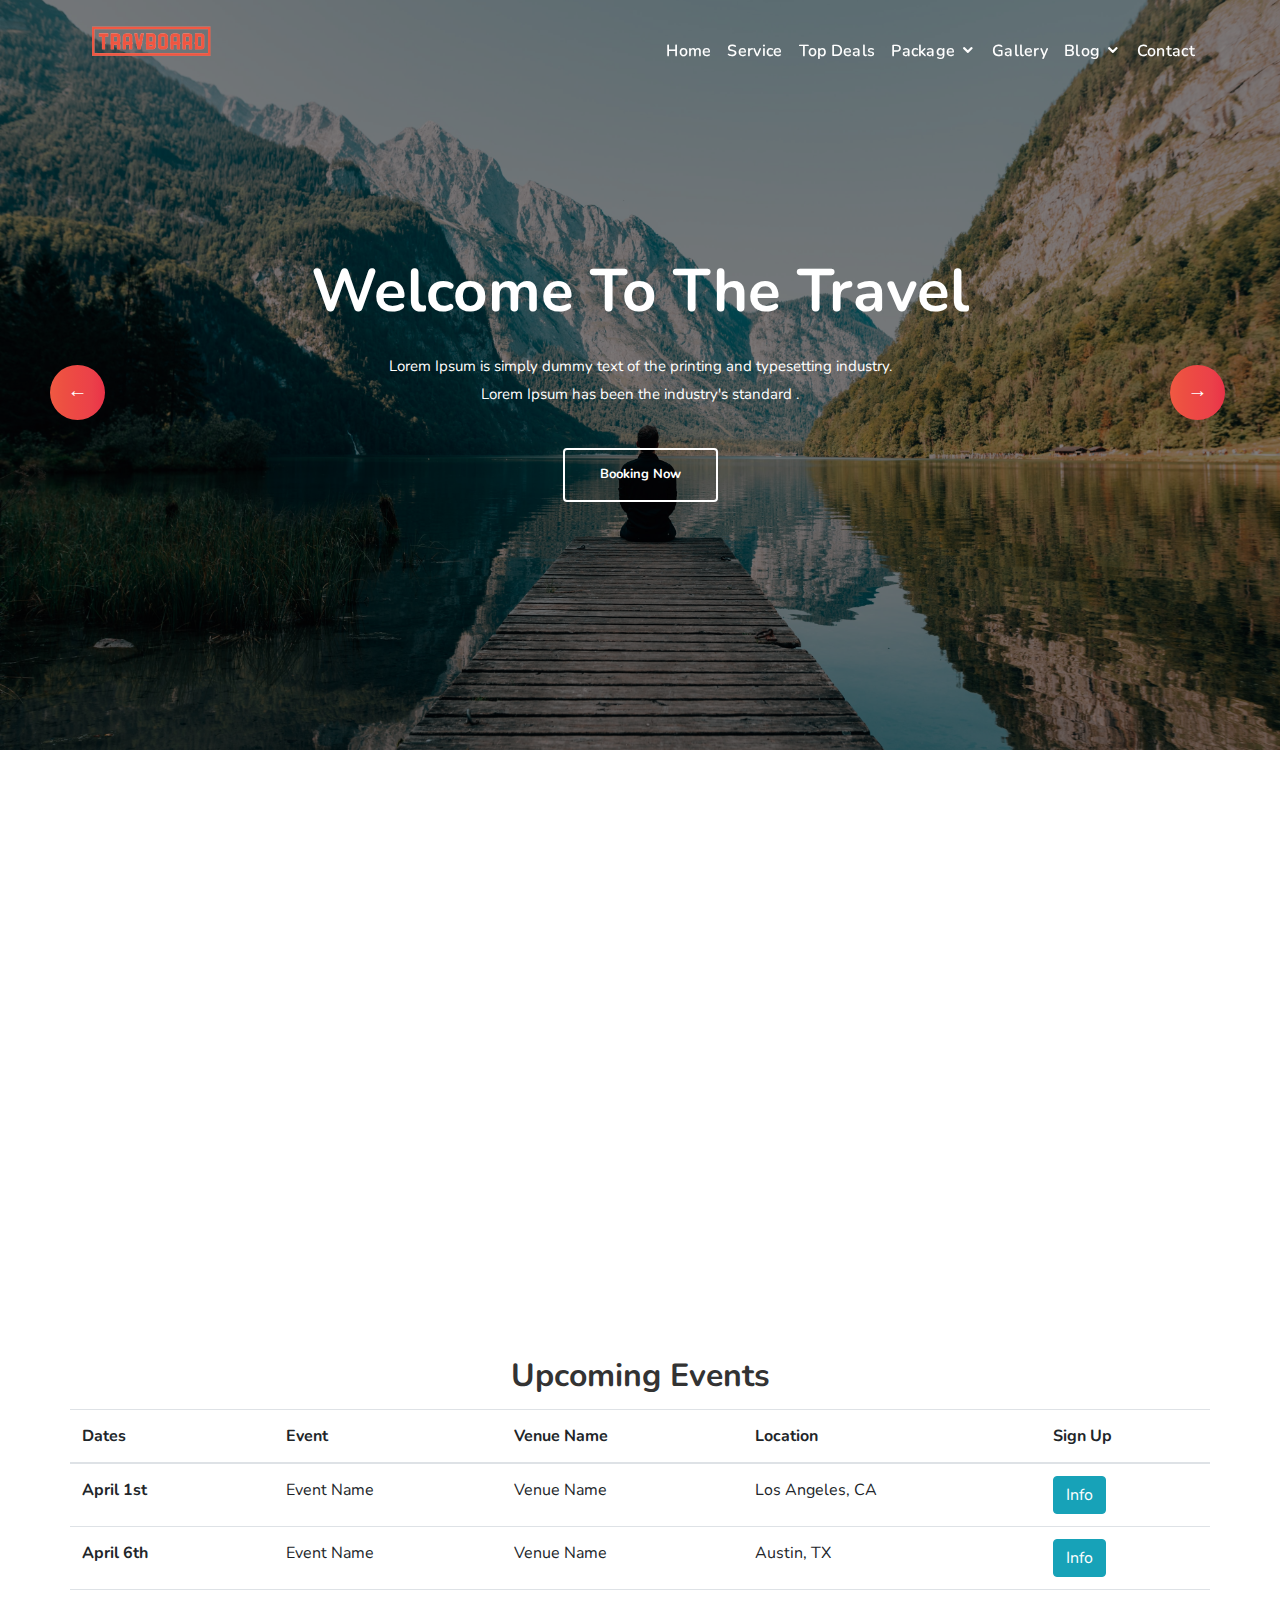
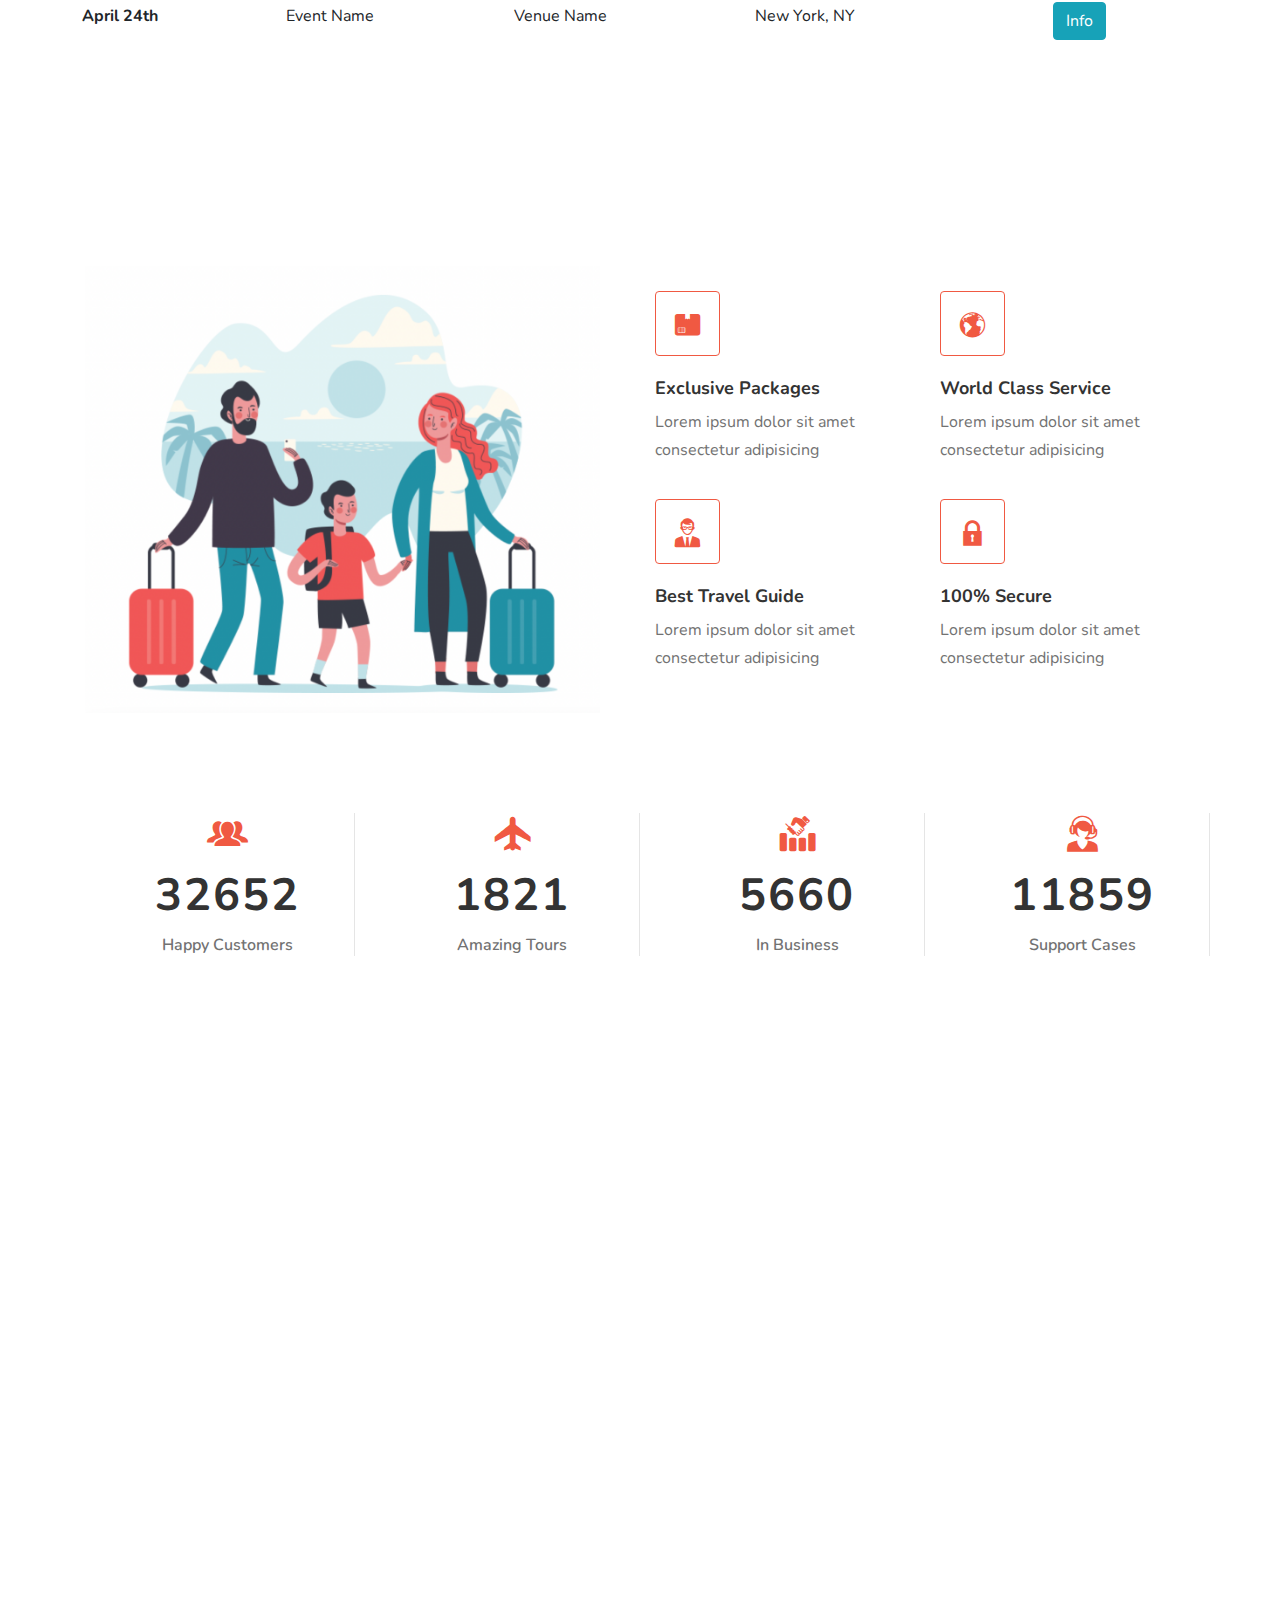
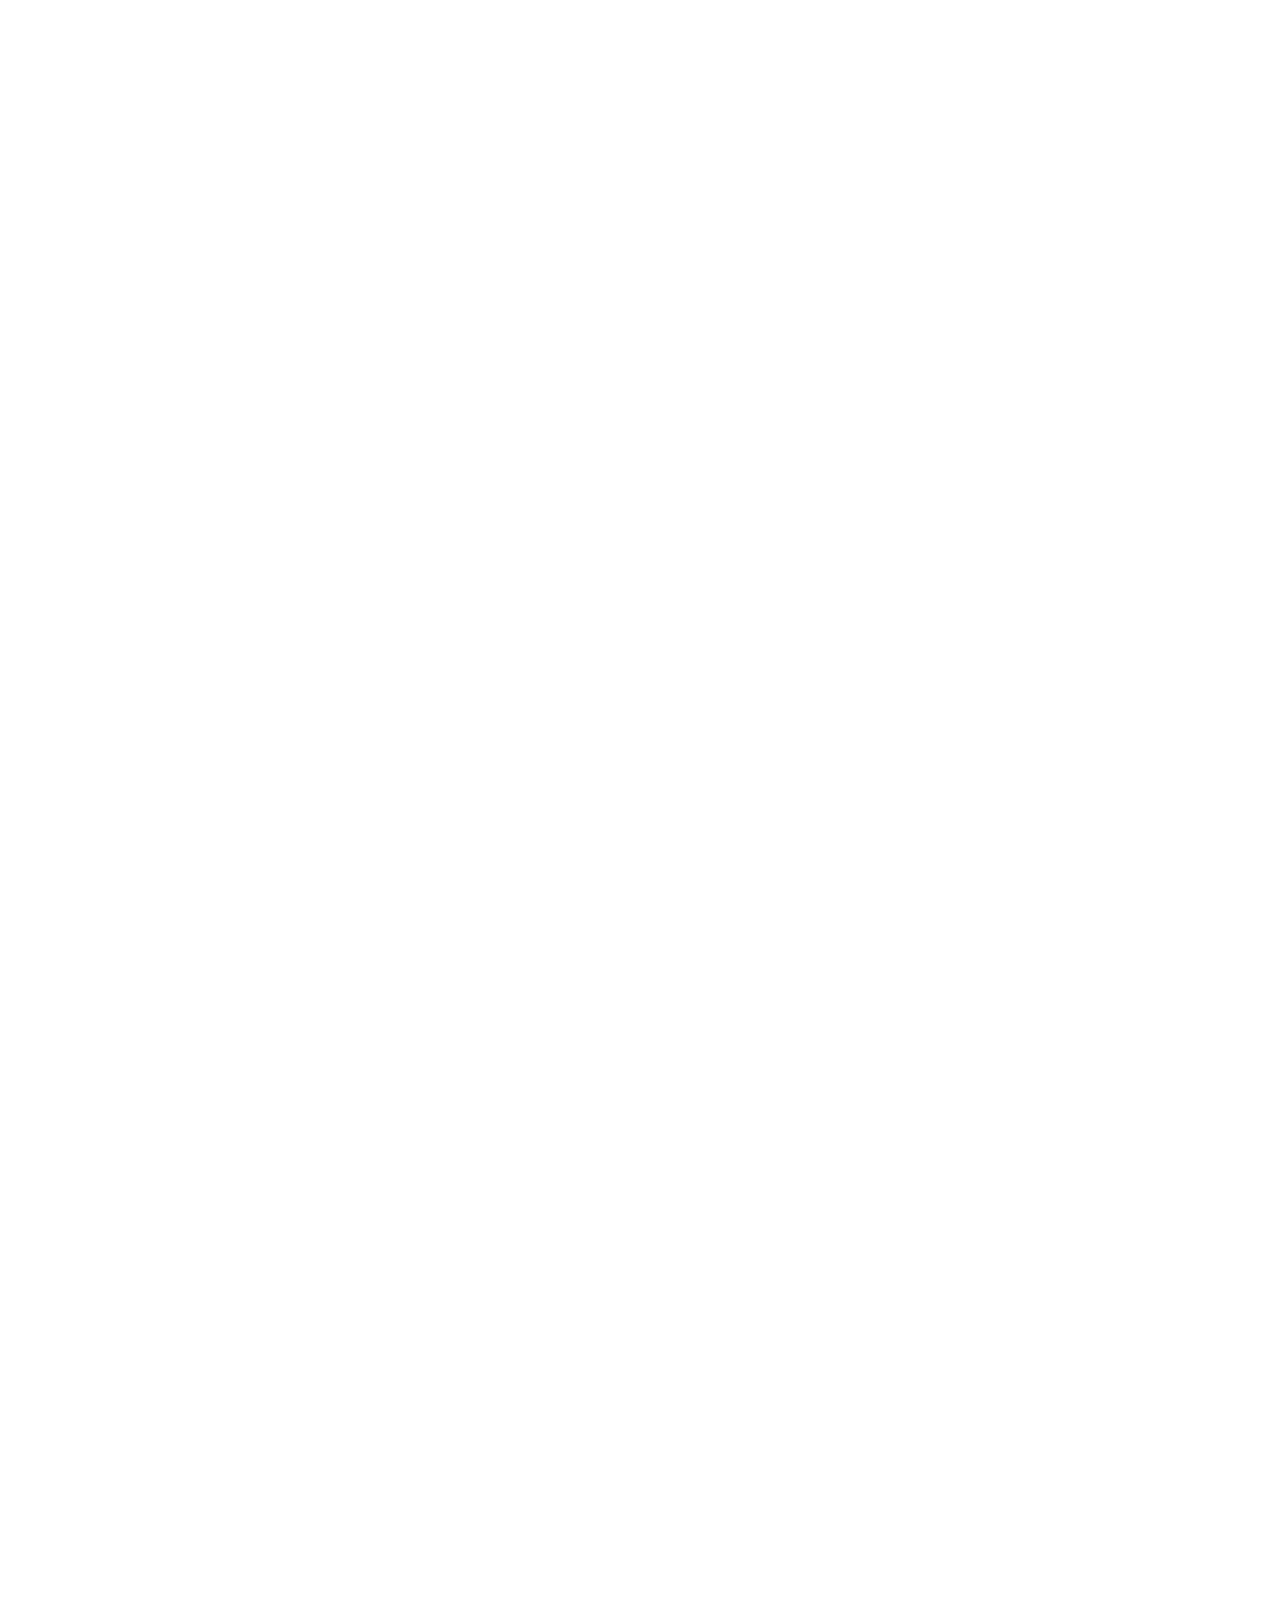
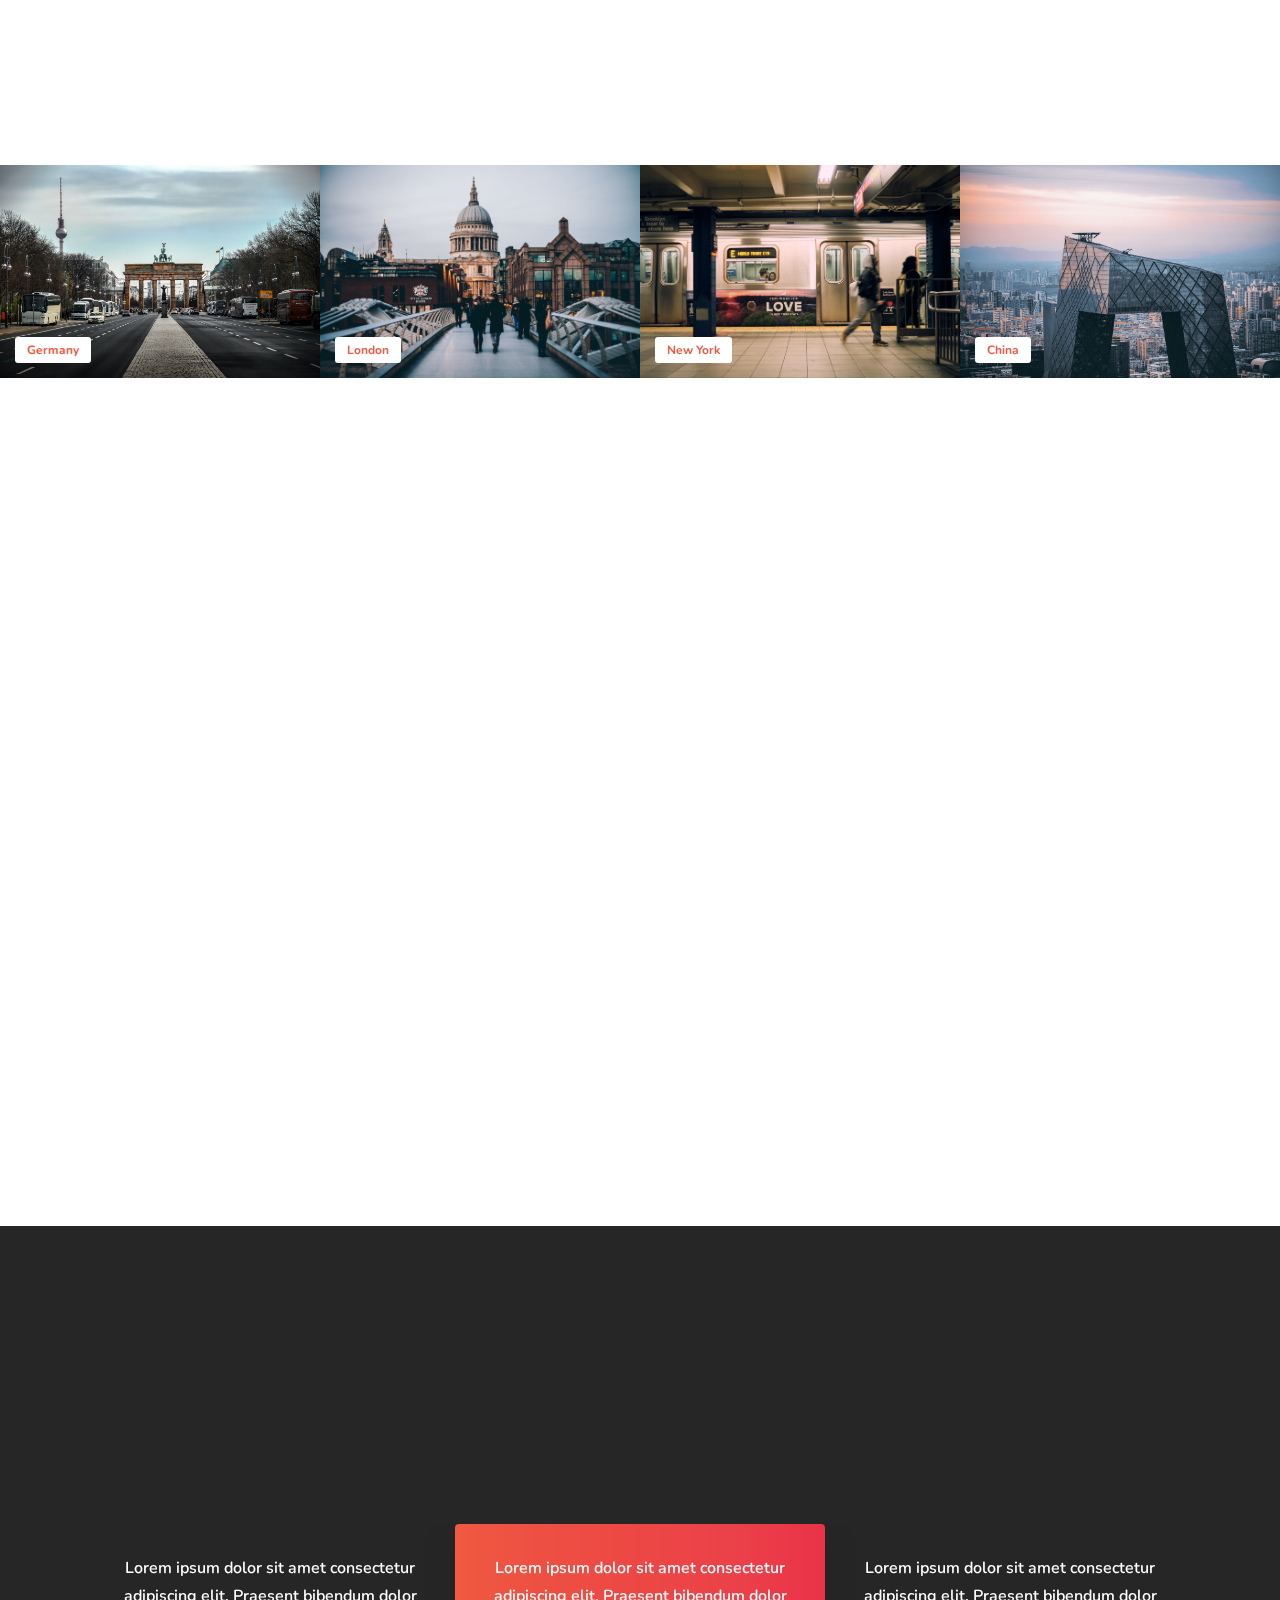
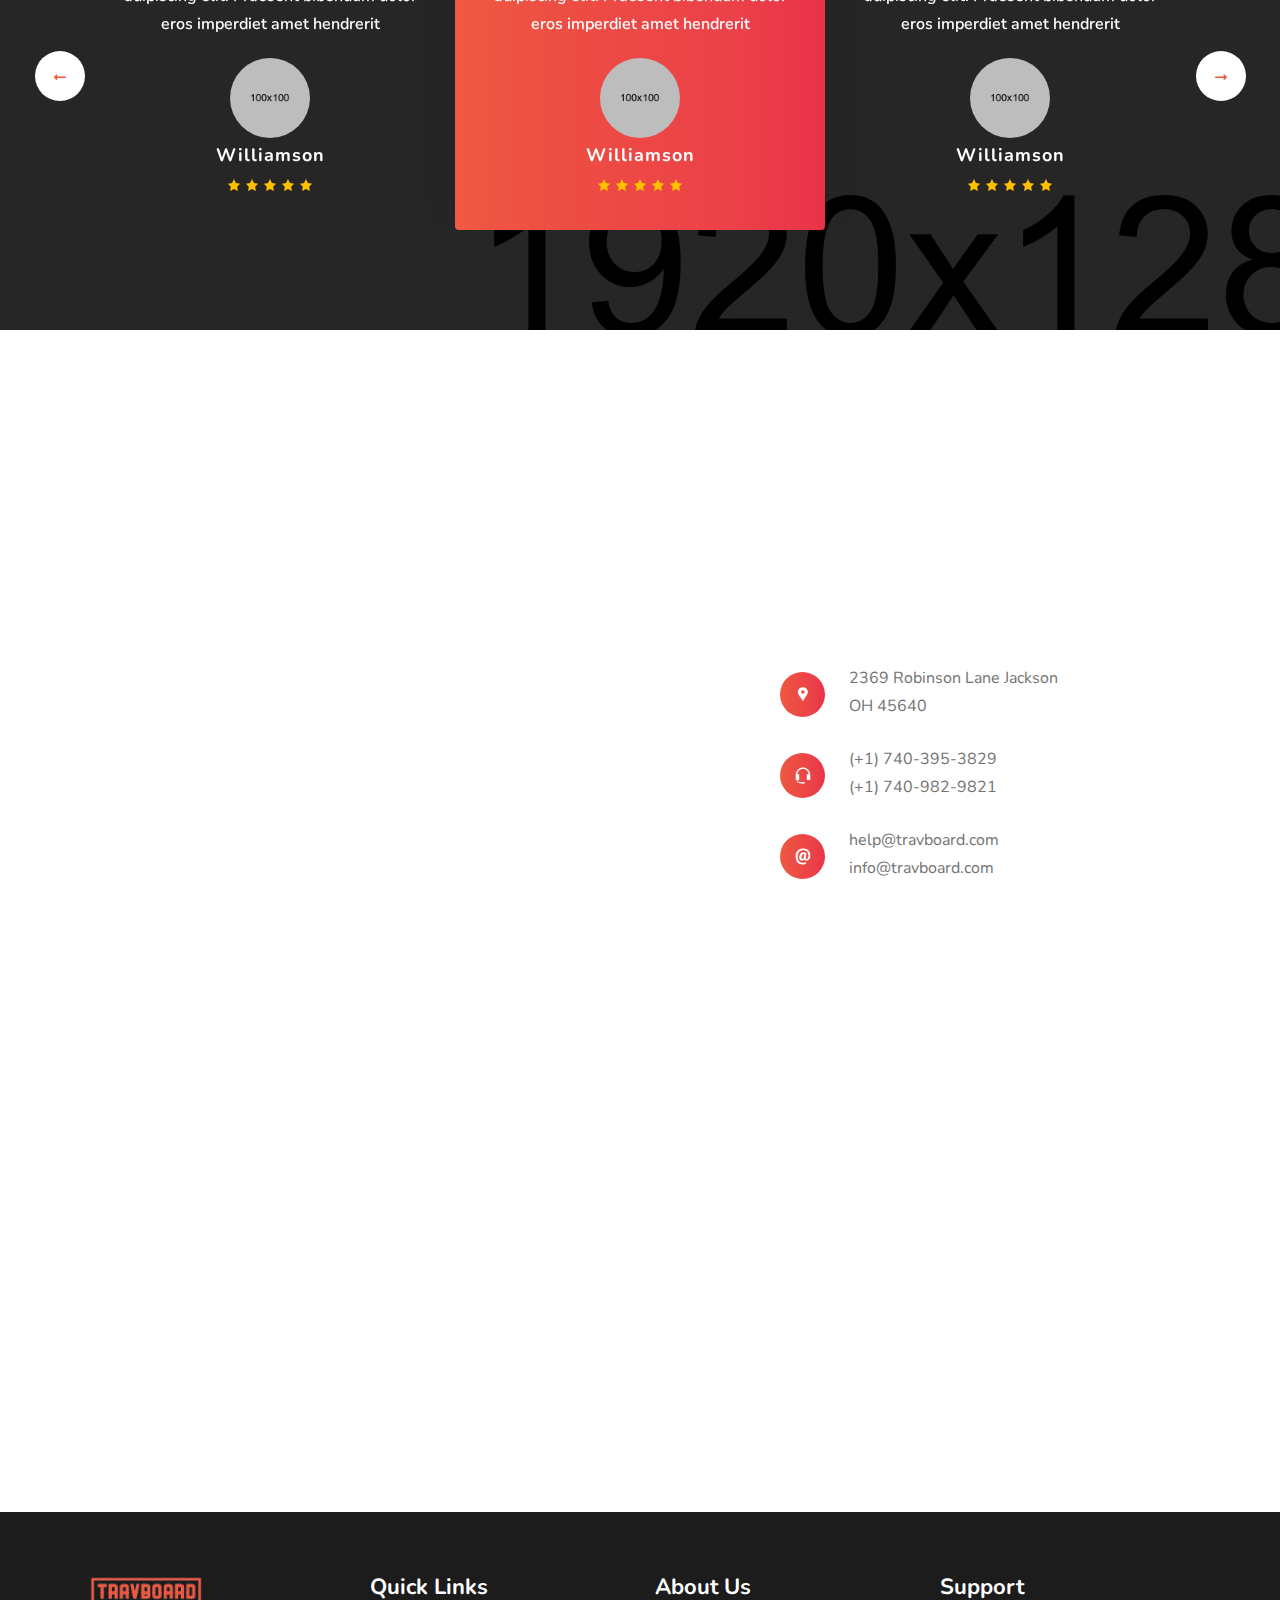
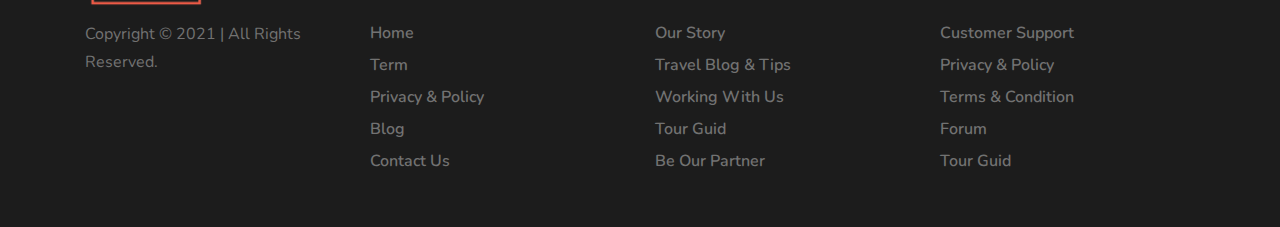
==== index.html @ cbf8e666 "added amazon tracking" ====
<!DOCTYPE html>
<html lang="en">

	<head>
		<!-- Meta -->
		<meta charset="utf-8">
		<meta http-equiv="X-UA-Compatible" content="IE=edge">
		<meta name="viewport" content="width=device-width, initial-scale=1, shrink-to-fit=no">
		<!-- The above 3 meta tags *must* come first in the head; any other head content must come *after* these tags -->
		<!-- SITE TITLE -->
		<title>Travboard</title>			
		<!-- Latest Bootstrap min CSS -->
		<link rel="stylesheet" href="assets/bootstrap/css/bootstrap.min.css">		
		<!-- Google Font -->	
		<link href="https://fonts.googleapis.com/css?family=Nunito:400,600,700&display=swap" rel="stylesheet">
		<!-- Font Awesome CSS -->
		<link rel="stylesheet" href="assets/fonts/font-awesome.min.css">
		<link rel="stylesheet" href="assets/fonts/themify-icons.css">
		<link rel="stylesheet" href="assets/fonts/icofont/icofont.css">
		<!--- owl carousel Css-->
		<link rel="stylesheet" href="assets/owlcarousel/css/owl.carousel.css">
		<link rel="stylesheet" href="assets/owlcarousel/css/owl.theme.css">	
		 <!--slicknav Css-->
        <link rel="stylesheet" href="assets/css/slicknav.css">	
		 <!--magnific-popup Css-->
        <link rel="stylesheet" href="assets/css/magnific-popup.css">	
		 <!--Slick Css-->
        <link rel="stylesheet" href="assets/css/slick.css">	
		 <!--slick theme Css-->
        <link rel="stylesheet" href="assets/css/slick-theme.css">	
		<!-- component CSS -->	
		<link rel="stylesheet" href="assets/css/aos.css">			
		<!-- Style CSS -->
		<link rel="stylesheet" href="assets/css/style.css">					
		<!-- HTML5 shim and Respond.js IE8 support of HTML5 elements and media queries -->
		<!-- WARNING: Respond.js doesn't work if you view the page via file:// -->
		<!--[if lt IE 9]>
		  <script src="https://oss.maxcdn.com/html5shiv/3.7.2/html5shiv.min.js"></script>
		  <script src="https://oss.maxcdn.com/respond/1.4.2/respond.min.js"></script>
		<![endif]-->
	<!-- Global site tag (gtag.js) - Google Analytics -->
	<script async src="https://www.googletagmanager.com/gtag/js?id=UA-194269749-1"></script>
	<script>
	  window.dataLayer = window.dataLayer || [];
	  function gtag(){dataLayer.push(arguments);}
	  gtag('js', new Date());

	  gtag('config', 'UA-194269749-1');
	</script>
	<script type="text/javascript">
	amzn_assoc_placement = "adunit0";
	amzn_assoc_search_bar = "true";
	amzn_assoc_tracking_id = "terrylu-20";
	amzn_assoc_ad_mode = "manual";
	amzn_assoc_ad_type = "smart";
	amzn_assoc_marketplace = "amazon";
	amzn_assoc_region = "US";
	amzn_assoc_title = "My Amazon Picks";
	amzn_assoc_linkid = "cf7bf04bcad969ae05ea46af9dd6ecdf";
	amzn_assoc_asins = "B083CY237S,B07SQZHH5F,B07FL9SQZW,B085PVL8GB";
	</script>
	<script src="//z-na.amazon-adsystem.com/widgets/onejs?MarketPlace=US"></script>

	</head>
	
    <body data-spy="scroll" data-offset="80">

		<!-- START PRELOADER  -->	
		<div class="preloader">
			<div class="status">
				<div class="lds-dual-ring"></div>
			</div>
		</div>
		<!-- END PRELOADER -->		

		<!-- START NAVBAR -->  
		<div id="navigation" class="fixed-top navbar-light bg-faded site-navigation">
			<div class="container">
				<div class="row">
					<div class="col-lg-2 col-md-3 col-sm-4">
						<div class="site-logo">
							<a href="index.html"><img src="assets/img/logo2.png" alt=""></a>          				
						</div>
					</div><!--- END Col -->
					
					<div class="col-lg-10 col-md-9 col-sm-8">
						<div class="header_right">
							<nav id="main-menu" class="ml-auto">
								<ul>
								  <li><a href="#home">Home</a></li>
								  <li><a href="#service">Service</a></li>					  
								  <li><a href="#top_deals">Top deals</a></li>
								  <li><a href="#special_package">Package <i class="icofont-rounded-down"></i></a>
									<ul>
										<li><a href="blog.html">Package Details</a></li>				
									</ul>
								  </li>
								  <li><a href="#gallery">Gallery</a></li>
								  <li><a href="#blog">Blog <i class="icofont-rounded-down"></i></a>
									<ul>
										<li><a href="blog.html">Standard Blog</a></li>
										<li><a href="blog-details.html">Blog Details</a></li>
									</ul>
								  </li>
								  <li><a href="#contact">Contact</a></li>
								</ul>
							</nav>
							<div id="mobile_menu"></div>
						</div>
					</div><!--- END Col -->
				</div><!--- END ROW -->
			</div><!--- END CONTAINER -->
		</div> 	  
		<!-- END NAVBAR -->

		<!-- START HOME -->
		<section id="home" class=" home-slider" >			
			<div class="single_home_slide" style="background-image: url(assets/img/slider/bg1.jpg);  background-size:cover; background-position: center center;">
				<div class="slide_overlay">
					<div class="container">
						<div class="row">
						  <div class="col-md-12 text-center">
							<div class="hero-text">
								<h1>
									Welcome To The Travel
								</h1>
								<p>Lorem Ipsum is simply dummy text of the printing and typesetting industry. <br />Lorem Ipsum has been the industry's standard .</p>
								<a href="#special_package" class="btn btn-default btn-home-bg">Booking Now</a>						
							</div>
						  </div><!--- END COL -->			  
						</div><!--- END ROW -->
					</div><!--- END CONTAINER -->
				</div><!--- END slide -->			
			</div><!--- END slide -->			
			
			<div class="single_home_slide" style="background-image: url(assets/img/slider/bg2.jpg);  background-size:cover; background-position: center center;">
				<div class="slide_overlay">
					<div class="container">
						<div class="row">
						  <div class="col-md-12 text-center">
							<div class="hero-text">
								<h1>
									Choose The Best Tour Package
								</h1>
								<p>Lorem Ipsum is simply dummy text of the printing and typesetting industry. <br />Lorem Ipsum has been the industry's standard .</p>
								<a href="#special_package" class="btn btn-default btn-home-bg">Booking Now</a>						
							</div>
						  </div><!--- END COL -->			  
						</div><!--- END ROW -->
					</div><!--- END CONTAINER -->
				</div><!--- END slide -->			
			</div><!--- END slide -->			
			
			<div class="single_home_slide" style="background-image: url(assets/img/slider/bg3.jpg);  background-size:cover; background-position: center center;">
				<div class="slide_overlay">
					<div class="container">
						<div class="row">
						  <div class="col-md-12 text-center">
							<div class="hero-text">
								<h1>
									Travel To The Beautiful Place
								</h1>
								<p>Lorem Ipsum is simply dummy text of the printing and typesetting industry. <br />Lorem Ipsum has been the industry's standard .</p>
								<a href="#special_package" class="btn btn-default btn-home-bg">Booking Now</a>						
							</div>
						  </div><!--- END COL -->			  
						</div><!--- END ROW -->
					</div><!--- END CONTAINER -->
				</div><!--- END slide -->			
			</div><!--- END slide -->		
		</section>
		<!-- END  HOME DESIGN -->
	
		<!-- START SERVICES -->
		<section id="service" class="our_services">
		   <div class="container">				
				<div class="row text-center">					
					<div class="col-lg-3 col-sm-6 col-xs-12" data-aos="fade-up">
						<div class="service">
							<div class="icon"><i class="icofont-bed"></i></div>
							<h4>Hotel Booking</h4>
							<p>
								Lorem ipsum dolor sit amet consetetur sadipscing elitr sed diam nonumy eirmod tempor invidunt
							</p>
						
						</div>
					</div><!-- END COL -->
					
					<div class="col-lg-3 col-sm-6 col-xs-12" data-aos="fade-up">
						<div class="service">
							<div class="icon"><i class="icofont-airplane-alt"></i></div>
							<h4>Flight Booking</h4>
							<p>
								Lorem ipsum dolor sit amet consetetur sadipscing elitr sed diam nonumy eirmod tempor invidunt
							</p>
						
						</div>
					</div><!-- END COL -->
					
					<div class="col-lg-3 col-sm-6 col-xs-12" data-aos="fade-up">
						<div class="service">
							<div class="icon"><i class="icofont-air-ticket"></i></div>
							<h4>Ticket Booking</h4>
							<p>
								Lorem ipsum dolor sit amet consetetur sadipscing elitr sed diam nonumy eirmod tempor invidunt
							</p>
						
						</div>
					</div><!-- END COL -->
					
					<div class="col-lg-3 col-sm-6 col-xs-12" data-aos="fade-up">
						<div class="service">
							<div class="icon"><i class="icofont-travelling"></i></div>
							<h4>Amazing tour</h4>
							<p>
								Lorem ipsum dolor sit amet consetetur sadipscing elitr sed diam nonumy eirmod tempor invidunt
							</p>						
						</div>
					</div><!-- END COL -->
																		
				</div><!-- END ROW -->
			</div><!-- END CONTAINER -->
		</section>
		<!-- END SERVICES -->	
		<div class="container">
			<div class="row mt-5 justify-content-center">
				<h2>Upcoming Events</h2>
			  </div>
		
			  <div class="row mt-1">
				<table class="table">
				  <thead>
					<tr>
					  <th scope="col">Dates</th>
					  <th scope="col">Event</th>
					  <th scope="col">Venue Name</th>
					  <th scope="col">Location</th>
					  <th scope="col">Sign Up</th>
					</tr>
				  </thead>
				  <tbody>
					<tr>
					  <th scope="row">April 1st</th>
					  <td>Event Name</td>
					  <td>Venue Name</td>
					  <td>Los Angeles, CA</td>
					  <td><button type="button" class="btn btn-info">Info</button></td>
					</tr>
					<tr>
					  <th scope="row">April 6th</th>
					  <td>Event Name</td>
					  <td>Venue Name</td>
					  <td>Austin, TX</td>
					  <td><button type="button" class="btn btn-info">Info</button></td>
					</tr>
					<tr>
					  <th scope="row">April 24th</th>
					  <td>Event Name</td>
					  <td>Venue Name</td>
					  <td>New York, NY</td>
					  <td><button type="button" class="btn btn-info">Info</button></td>
					</tr>
				  </tbody>
				</table>
			  </div>
		</div>

		<!-- START WHY CHOOSE US -->	
		<section class="why_choose">			
			<div class="container">	
				<div class="row">
					<div class="col-md-12" data-aos="fade-up">
						<div class="section-title text-center">
							<span>Why Choose Us?</span>
							<h2>Every Time We Provide <br> best Service</h2>							
						</div>
					</div><!-- END COL -->
				</div><!-- END ROW -->	
				
				<div class="row text-left align-items-center">
					<div class="col-md-6">	
						<div class="why-choose-img">
							<img src="assets/img/why-choose-us/service.jpg" alt="Big image">
						</div>
					</div>	
					
					<div class="col-md-6">										
						<div class="row">
							<div class="col-sm-6 col-xs-12">
								<div class="single-choose mb-20">
									<i class="icofont-package"></i>
									<h4>Exclusive Packages</h4>
									<p>Lorem ipsum dolor sit amet consectetur adipisicing</p>
								</div>
							</div><!-- END COL -->
							
							<div class="col-sm-6 col-xs-12">
								<div class="single-choose mb-20">
									<i class="icofont-world"></i>
									<h4>World Class Service</h4>
									<p>Lorem ipsum dolor sit amet consectetur adipisicing</p>
								</div>
							</div><!-- END COL -->
							
							<div class="col-sm-6 col-xs-12">
								<div class="single-choose">
									<i class="icofont-man-in-glasses"></i>
									<h4>Best Travel Guide</h4>
									<p>Lorem ipsum dolor sit amet consectetur adipisicing</p>
								</div>
							</div><!-- END COL -->
							
							<div class="col-sm-6 col-xs-12">
								<div class="single-choose">
									<i class="icofont-lock"></i>
									<h4>100% Secure</h4>
									<p>Lorem ipsum dolor sit amet consectetur adipisicing</p>
								</div>
							</div><!-- END COL -->						
						</div>
					</div><!-- END COL -->	

				</div><!-- END ROW -->
			</div><!-- END CONTAINER -->			
		</section>
		<!-- END WHY CHOOSE US -->
		
		<!-- START COUNTER -->
		<section class="complete-project-area counter_feature section-padding">
			<div class="container">
				<div class="row ">
					<div class="col-md-3 col-sm-6 col-xs-12 no-padding">
						<div class="single-project-complete">
							<i class="icofont-users-alt-3"></i>
							<h2 class="counter-num">32652</h2>
							<h3>Happy Customers</h3>
						</div>
					</div><!-- END COL -->
					
					<div class="col-md-3 col-sm-6 col-xs-12 no-padding">
						<div class="single-project-complete">
							<i class="icofont-airplane"></i>
							<h2 class="counter-num">1821</h2>
							<h3>Amazing Tours</h3>
						</div>
					</div><!-- END COL -->
					
					<div class="col-md-3 col-sm-6 col-xs-12 no-padding">
						<div class="single-project-complete">
							<i class="icofont-handshake-deal"></i>
							<h2 class="counter-num">5660</h2>
							<h3>In Business</h3>
						</div>
					</div><!-- END COL -->
					
					<div class="col-md-3 col-sm-6 col-xs-12 no-padding">
						<div class="single-project-complete brnone">
							<i class="icofont-live-support"></i>
							<h2 class="counter-num">11859</h2>
							<h3>Support Cases</h3>
						</div>
					</div><!-- END COL -->
				</div><!-- END ROW -->
			</div><!-- END CONTAINER -->
		</section>
		<!-- END COUNTER -->

		<!-- START TOP DEALS -->
		<section id="top_deals" class="top_deals ">
			<div class="container">
				<div class="row">
					<div class="col-md-12" data-aos="fade-up">
						<div class="section-title text-center">
							<span>Popular Destinations</span>
							<h2>Travel Most Popular Place <br> In The World</h2>							
						</div>
					</div><!-- END COL -->
				</div><!-- END ROW -->		
				
				<div class="row" data-aos="fade-up">
					<div class="col-sm-4 col-xs-12">
						<div class="single-deal">
							<figure class="effect-sadie ">
								<img src="assets/img/portfolio/beijing.jpg" alt=""/>
								<figcaption>	
									<div class="pull-left">
										<h4>Beijing , China</h4>
										<p>From $850</p>
									</div>
									
									<div class="pull-right">
										<a href="tour-details.html"><i class="icofont-arrow-right"></i></a>
									</div>	
								</figcaption>			
							</figure>
						</div><!--- END GRID -->
					</div><!--- END COL -->
					
					<div class="col-sm-4 col-xs-12">
						<div class="single-deal">
							<figure class="effect-sadie">
								<img src="assets/img/portfolio/tokyo.jpg" alt=""/>
								<figcaption>	
									<div class="pull-left">
										<h4>Tokyo , Japan</h4>
										<p>From $955</p>
									</div>
									
									<div class="pull-right">
										<a href="tour-details.html"><i class="icofont-arrow-right"></i></a>
									</div>	
								</figcaption>				
							</figure>
						</div><!--- END GRID -->
					</div><!--- END COL -->
					
					<div class="col-sm-4 col-xs-12">
						<div class="single-deal">
							<figure class="effect-sadie">
								<img src="assets/img/portfolio/semporna.jpg" alt=""/>
								<figcaption>	
									<div class="pull-left">
										<h4>Semporna , Malaysia</h4>
										<p>From $650</p>
									</div>
									
									<div class="pull-right">
										<a href="tour-details.html"><i class="icofont-arrow-right"></i></a>
									</div>	
								</figcaption>			
							</figure>
						</div><!--- END GRID -->
					</div><!--- END COL -->
					
					<div class="col-sm-4 col-xs-12">
						<div class="single-deal">
							<figure class="effect-sadie">
								<img src="assets/img/portfolio/victoria.jpg" alt=""/>
								<figcaption>	
									<div class="pull-left">
										<h4>Victoria, Columbia</h4>
										<p>From $450</p>
									</div>
									
									<div class="pull-right">
										<a href="tour-details.html"><i class="icofont-arrow-right"></i></a>
									</div>	
								</figcaption>				
							</figure>
						</div><!--- END GRID -->
					</div><!--- END COL -->
					
					<div class="col-sm-4 col-xs-12">
						<div class="single-deal">
							<figure class="effect-sadie">
								<img src="assets/img/portfolio/bangkok.jpg" alt=""/>
								<figcaption>	
									<div class="pull-left">
										<h4>Bangkok , Thailan</h4>
										<p>From $980</p>
									</div>
									
									<div class="pull-right">
										<a href="tour-details.html"><i class="icofont-arrow-right"></i></a>
									</div>	
								</figcaption>				
							</figure>
						</div><!--- END GRID -->
					</div><!--- END COL -->
					
					<div class="col-sm-4 col-xs-12">
						<div class="single-deal">
							<figure class="effect-sadie">
								<img src="assets/img/portfolio/jakarta.jpg" alt=""/>
								<figcaption>	
									<div class="pull-left">
										<h4>Jakarta, Indonesia</h4>
										<p>From $300</p>
									</div>
									
									<div class="pull-right">
										<a href="tour-details.html"><i class="icofont-arrow-right"></i></a>
									</div>	
								</figcaption>				
							</figure>
						</div><!--- END GRID -->
					</div><!--- END COL -->
				</div><!--- END ROW -->				
			</div><!--- END CONTAINER-FLUID -->
		</section>
		<!-- END TOP DEALS -->		
		
		<!-- START SPECIAL PACKAGE -->
		<section id="special_package" class="special_package section-padding">
			<div class="container">
				<div class="row">
					<div class="col-md-12" data-aos="fade-up">
						<div class="section-title text-center">
							<span>Popular Tour Package</span>
							<h2>The Best Of Our All <br> Tour Packages</h2>							
						</div>
					</div><!-- END COL -->
				</div><!-- END ROW -->		
				
				<div class="row text-left">
					<div class="col-md-12" data-aos="fade-up">
						<div id="package-slider">
							<div class="single_package">
								<div class="pack_image">
									<img class="img-fluid" src="assets/img/package/australia.jpg" alt="">		
								</div>
								<div class="package-hover">
									<div class="pull-left"><h5>Australia</h5></div>
									<div class="pull-right"><span class="pack_price">$236</span></div>
									<div class="clearfix"></div>									
									<div class="rating">
										<i class="fa fa-star"></i>
										<i class="fa fa-star"></i>
										<i class="fa fa-star"></i>
										<i class="fa fa-star"></i>
										<i class="fa fa-star"></i>
									</div>									
									<span class="time_zone"><i class="icofont-wall-clock"></i> 5 days - 4 night</span>
									<p>Lorem ipsum dolor sit amet adipiscing elit. In efficitur diam tellus Phasellus</p>															
									<a href="tour-details.html" class="btn-bg">Book Now</a>
								</div>								
							</div><!-- END SINGLE PACKAGE -->
							
							<div class="single_package"> 
								<div class="pack_image">
									<img class="img-fluid" src="assets/img/package/canada.jpg" alt="">					
								</div>
								
								<div class="package-hover">
									<div class="pull-left"><h5>Canada</h5></div>
									<div class="pull-right"><span class="pack_price">$236</span></div>
									<div class="clearfix"></div>
									<div class="rating">
										<i class="fa fa-star"></i>
										<i class="fa fa-star"></i>
										<i class="fa fa-star"></i>
										<i class="fa fa-star"></i>
										<i class="fa fa-star"></i>
									</div>									
									<span class="time_zone"><i class="icofont-wall-clock"></i> 5 days - 4 night</span>
									<p>Lorem ipsum dolor sit amet adipiscing elit. In efficitur diam tellus Phasellus</p>										
									<a href="tour-details.html" class="btn-bg">Book Now</a>
								</div>								
							</div><!-- END SINGLE PACKAGE -->
							
							<div class="single_package"> 
								<div class="pack_image">
									<img class="img-fluid" src="assets/img/package/france.jpg" alt="">		
								</div>
								
								<div class="package-hover">
									<div class="pull-left"><h5>France</h5></div>
									<div class="pull-right"><span class="pack_price">$236</span></div>
									<div class="clearfix"></div>
									<div class="rating">
										<i class="fa fa-star"></i>
										<i class="fa fa-star"></i>
										<i class="fa fa-star"></i>
										<i class="fa fa-star"></i>
										<i class="fa fa-star"></i>
									</div>									
									<span class="time_zone"><i class="icofont-wall-clock"></i> 5 days - 4 night</span>
									<p>Lorem ipsum dolor sit amet adipiscing elit. In efficitur diam tellus Phasellus</p>										
									<a href="tour-details.html" class="btn-bg">Book Now</a>
								</div>
							</div><!-- END SINGLE PACKAGE -->
							
							<div class="single_package"> 
								<div class="pack_image">
									<img class="img-fluid" src="assets/img/package/germany.jpg" alt="">		
								</div>
								
								<div class="package-hover">
									<div class="pull-left"><h5>Germany</h5></div>
									<div class="pull-right"><span class="pack_price">$236</span></div>
									<div class="clearfix"></div>
									<div class="rating">
										<i class="fa fa-star"></i>
										<i class="fa fa-star"></i>
										<i class="fa fa-star"></i>
										<i class="fa fa-star"></i>
										<i class="fa fa-star"></i>
									</div>									
									<span class="time_zone"><i class="icofont-wall-clock"></i> 5 days - 4 night</span>
									<p>Lorem ipsum dolor sit amet adipiscing elit. In efficitur diam tellus Phasellus</p>										
									<a href="tour-details.html" class="btn-bg">Book Now</a>
								</div>								
							</div><!-- END SINGLE PACKAGE -->
							
							<div class="single_package"> 				
								<div class="pack_image">
									<img class="img-fluid" src="assets/img/package/japan.jpg" alt="">			
								</div>
								
								<div class="package-hover">
									<div class="pull-left"><h5>Japan</h5></div>
									<div class="pull-right"><span class="pack_price">$236</span></div>
									<div class="clearfix"></div>
									<div class="rating">
										<i class="fa fa-star"></i>
										<i class="fa fa-star"></i>
										<i class="fa fa-star"></i>
										<i class="fa fa-star"></i>
										<i class="fa fa-star"></i>
									</div>									
									<span class="time_zone"><i class="icofont-wall-clock"></i> 5 days - 4 night</span>
									<p>Lorem ipsum dolor sit amet adipiscing elit. In efficitur diam tellus Phasellus</p>										
									<a href="tour-details.html" class="btn-bg">Book Now</a>
								</div>									
							</div><!-- END SINGLE PACKAGE -->
							
							<div class="single_package"> 					
								<div class="pack_image">
									<img class="img-fluid" src="assets/img/package/thailand.jpg" alt="">		
								</div>
								
								<div class="package-hover">
									<div class="pull-left"><h5>Thailand</h5></div>
									<div class="pull-right"><span class="pack_price">$236</span></div>
									<div class="clearfix"></div>
									<div class="rating">
										<i class="fa fa-star"></i>
										<i class="fa fa-star"></i>
										<i class="fa fa-star"></i>
										<i class="fa fa-star"></i>
										<i class="fa fa-star"></i>
									</div>									
									<span class="time_zone"><i class="icofont-wall-clock"></i> 5 days - 4 night</span>
									<p>Lorem ipsum dolor sit amet adipiscing elit. In efficitur diam tellus Phasellus</p>										
									<a href="tour-details.html" class="btn-bg">Book Now</a>
								</div>									
							</div><!-- END SINGLE PACKAGE -->
							
							<div class="single_package"> 					
								<div class="pack_image">
									<img class="img-fluid" src="assets/img/package/china.jpg" alt="">		
								</div>
								
								<div class="package-hover">
									<div class="pull-left"><h5>China</h5></div>
									<div class="pull-right"><span class="pack_price">$236</span></div>
									<div class="clearfix"></div>
									<div class="rating">
										<i class="fa fa-star"></i>
										<i class="fa fa-star"></i>
										<i class="fa fa-star"></i>
										<i class="fa fa-star"></i>
										<i class="fa fa-star"></i>
									</div>									
									<span class="time_zone"><i class="icofont-wall-clock"></i> 5 days - 4 night</span>
									<p>Lorem ipsum dolor sit amet adipiscing elit. In efficitur diam tellus Phasellus</p>										
									<a href="tour-details.html" class="btn-bg">Book Now</a>
								</div>									
							</div><!-- END SINGLE PACKAGE -->
						</div>
					</div><!-- END COL -->
				</div><!-- END ROW -->
			</div><!-- END CONTAINER -->
		</section>
		<!-- END SPECIAL PACKAGE -->
		
		<!-- START COMPANY PARTNER LOGO  -->
		<div class="partner-logo">
			<div class="container">
				<div class="row">
					<div class="col-md-12" data-aos="fade-up">
						<div class="partner">
							<a href="#"><img src="assets/img/partner/partner1.jpg" alt="image"></a>
							<a href="#"><img src="assets/img/partner/partner2.jpg" alt="image"></a>
							<a href="#"><img src="assets/img/partner/partner3.jpg" alt="image"></a>
							<a href="#"><img src="assets/img/partner/partner4.jpg" alt="image"></a>
							<a href="#"><img src="assets/img/partner/partner5.jpg" alt="image"></a>
							<a href="#"><img src="assets/img/partner/partner1.jpg" alt="image"></a>
							<a href="#"><img src="assets/img/partner/partner2.jpg" alt="image"></a>
							<a href="#"><img src="assets/img/partner/partner3.jpg" alt="image"></a>
							<a href="#"><img src="assets/img/partner/partner4.jpg" alt="image"></a>
							<a href="#"><img src="assets/img/partner/partner5.jpg" alt="image"></a>
						</div>
					</div><!-- END COL  -->
				</div><!--END  ROW  -->
			</div><!-- END CONTAINER  -->
		</div>
		<!-- END COMPANY PARTNER LOGO -->
		
		<!-- START GALLERY -->
		<section id="gallery" class="our_gallery">
			<div class="container-fluid">
				<div class="row">
					<div class="col-md-12" data-aos="fade-up">
						<div class="section-title text-center">
							<span>Tour Gallery</span>
							<h2>Best Tourist's Shared <br> Photos</h2>							
						</div>
					</div><!-- END COL -->
				</div><!-- END ROW -->	
				
				<div class="row">
					<div class="col-md-12 padding_0">
						<div id="gallery-slider">
							<div class="single_gallery">
								<img src="assets/img/gallery/germany1.jpg" class="img-gallery" alt="" />							
								<a class="gallery_enlarge_icon" href="assets/img/gallery/germany1.jpg" title="Germany"><i class="icofont-resize"></i></a>
								<h4>Germany</h4>
							</div><!-- END SINGLE GALLERY -->
							
							<div class="single_gallery">
								<img src="assets/img/gallery/london.jpg" class="img-gallery" alt="" />
								<a class="gallery_enlarge_icon" href="assets/img/gallery/london.jpg" title="London"><i class="icofont-resize"></i></a>								
								<h4>London</h4>
							</div><!-- END SINGLE GALLERY -->
							
							<div class="single_gallery">
								<img src="assets/img/gallery/newyork.jpg" class="img-gallery" alt="" />		
								<a class="gallery_enlarge_icon" href="assets/img/gallery/newyork.jpg" title="New York"><i class="icofont-resize"></i></a>
								<h4>New York</h4>
							</div><!-- END SINGLE GALLERY -->
							
							<div class="single_gallery">
								<img src="assets/img/gallery/china1.jpg" class="img-gallery" alt="" />
								<a class="gallery_enlarge_icon" href="assets/img/gallery/china1.jpg" title="China"><i class="icofont-resize"></i></a>
								<h4>China</h4>
							</div><!-- END SINGLE GALLERY -->	

							<div class="single_gallery">
								<img src="assets/img/gallery/5.jpg" class="img-gallery" alt="" />
								<a class="gallery_enlarge_icon" href="assets/img/gallery/5.jpg" title="Malyasia"><i class="icofont-resize"></i></a>
								<h4>Malyasia</h4>
							</div><!-- END SINGLE GALLERY -->
							
							<div class="single_gallery">
								<img src="assets/img/gallery/6.jpg" class="img-gallery" alt="" />
								<a class="gallery_enlarge_icon" href="assets/img/gallery/6.jpg" title="Canada"><i class="icofont-resize"></i></a>
								<h4>Canada</h4>
							</div><!-- END SINGLE GALLERY -->	
							
							<div class="single_gallery">
								<img src="assets/img/gallery/7.jpg" class="img-gallery" alt="" />
								<a class="gallery_enlarge_icon" href="assets/img/gallery/7.jpg" title="Japan"><i class="icofont-resize"></i></a>
								<h4>Japan</h4>
							</div><!-- END SINGLE GALLERY -->		
							
							<div class="single_gallery">
								<img src="assets/img/gallery/8.jpg" class="img-gallery" alt="" />
								<a class="gallery_enlarge_icon" href="assets/img/gallery/8.jpg" title="India"><i class="icofont-resize"></i></a>
								<h4>India</h4>
							</div><!-- END SINGLE GALLERY -->
							
							<div class="single_gallery">
								<img src="assets/img/gallery/9.jpg" class="img-gallery" alt="" />
								<a class="gallery_enlarge_icon" href="assets/img/gallery/9.jpg" title="Bangladesh"><i class="icofont-resize"></i></a>
								<h4>Bangladesh</h4>
							</div><!-- END SINGLE GALLERY -->
						</div>
					</div><!-- END COL -->
				</div><!-- END ROW -->
			</div><!-- END CONTAINER -->
		</section>
		<!-- END GALLERY -->
		
		<!-- START BLOG -->
		<section id="blog" class="blog_section">						
			<div class="container">
				<div class="row">
					<div class="col-md-12" data-aos="fade-up">
						<div class="section-title text-center">
							<span>Latest Blog Posts</span>
							<h2>Our Latest Article <br> For Travellers</h2>							
						</div>
					</div><!-- END COL -->
				</div><!-- END ROW -->		
				
				<div class="row" data-aos="fade-up">	
					<div class="col-lg-4 col-md-6">
						<div class="single_blog">
							<div class="blog_image">
								<img class="blog-photo" alt="Blog Photo" src="assets/img/blog/travelling.jpg"/>
							</div>
							
							<div class="blog-text">	
								<h4><a href="#">The Most Beautiful Place In The World</a></h4>		
								<div class="post-meta">	
									<span>
										<i class="icofont-clock-time"></i> 20 Oct 2019
									</span>	

									<span>
										<i class="icofont-comment"></i> 21 Comments
									</span>
								</div>	
							</div>							
						</div>
					</div><!--- END COL -->
					
					<div class="col-lg-4 col-md-6">
						<div class="single_blog">							
							<div class="blog_image">
								<img class="blog-photo" alt="Blog Photo" src="assets/img/blog/blog2.jpg"/>		
							</div>
							<div class="blog-text">	
								<h4><a href="#">The Most Beautiful Place In The World</a></h4>		
								 <div class="post-meta">	
									<span>
										<i class="icofont-clock-time"></i> 20 Oct 2019
									</span>	

									<span>
										<i class="icofont-comment"></i> 21 Comments
									</span>
								</div>	
							</div>							
						</div>
					</div><!--- END COL -->
					
					<div class="col-lg-4 col-md-6">
						<div class="single_blog">							
							<div class="blog_image">
								<img class="blog-photo" alt="Blog Photo" src="assets/img/blog/blog3.jpg"/>
							</div>
							<div class="blog-text">	
								<h4><a href="#">The Most Beautiful Place In The World</a></h4>
								<div class="post-meta">	
									<span>
										<i class="icofont-clock-time"></i> 20 Oct 2019
									</span>	

									<span>
										<i class="icofont-comment"></i> 21 Comments
									</span>
								</div>							
							</div>							
						</div>
					</div><!--- END COL -->
			
				</div><!--- END ROW -->
			</div><!--- END CONTAINER -->
		</section> 
		<!-- END BLOG -->
		
		<!-- START TESTIMONIAL -->
		<section class="testimonial" style="background-image: url(assets/img/bg/section-bg.jpg);">
			<div class="overlay section-padding">
				<div class="container">
					<div class="row">
						<div class="col-md-12" data-aos="fade-up">
							<div class="section-title text-center white-title">
								<span>Testimonials</span>
								<h2>What our Happy Customers <br>Say About Us</h2>							
							</div>
						</div><!-- END COL -->
					</div><!-- END ROW -->	
					
					<div class="row">
						<div class="col-md-12 d-block mx-auto text-center">
							<div id="testimonial-slider" class="owl-carousel">
							
								<div class="single-testimonial">								
									<div class="testimonial-content">										
										Lorem ipsum dolor sit amet consectetur adipiscing elit. Praesent bibendum dolor eros imperdiet amet hendrerit																		
									</div>
							
									<div class="testimonial-bottom">
										<img src="assets/img/review/1.png" width="50" alt="review image">
										<h3 class="title">Williamson</h3>
										<div class="test-rating">
											<ul class="list-inline">
												<li class="list-inline-item">								
													<i class="icofont-star"></i>									
													<i class="icofont-star"></i>									
													<i class="icofont-star"></i>									
													<i class="icofont-star"></i>									
													<i class="icofont-star"></i>									
												</li>
											</ul>
										</div>
									</div>											
								</div><!-- END single Testimonials -->

								<div class="single-testimonial">								
									<div class="testimonial-content">										
										Lorem ipsum dolor sit amet consectetur adipiscing elit. Praesent bibendum dolor eros imperdiet amet hendrerit																		
									</div>
							
									<div class="testimonial-bottom">
										<img src="assets/img/review/2.png" width="50" alt="review image">
										<h3 class="title">Williamson</h3>
										<div class="test-rating">
											<ul class="list-inline">
												<li class="list-inline-item">								
													<i class="icofont-star"></i>									
													<i class="icofont-star"></i>									
													<i class="icofont-star"></i>									
													<i class="icofont-star"></i>									
													<i class="icofont-star"></i>									
												</li>
											</ul>
										</div>
									</div>											
								</div><!-- END single Testimonials -->

								<div class="single-testimonial">								
									<div class="testimonial-content">										
										Lorem ipsum dolor sit amet consectetur adipiscing elit. Praesent bibendum dolor eros imperdiet amet hendrerit																		
									</div>
							
									<div class="testimonial-bottom">
										<img src="assets/img/review/3.png" width="50" alt="review image">
										<h3 class="title">Williamson</h3>
										<div class="test-rating">
											<ul class="list-inline">
												<li class="list-inline-item">								
													<i class="icofont-star"></i>									
													<i class="icofont-star"></i>									
													<i class="icofont-star"></i>									
													<i class="icofont-star"></i>									
													<i class="icofont-star"></i>									
												</li>
											</ul>
										</div>
									</div>											
								</div><!-- END single Testimonials -->	
								
								<div class="single-testimonial">								
									<div class="testimonial-content">										
										Lorem ipsum dolor sit amet consectetur adipiscing elit. Praesent bibendum dolor eros imperdiet amet hendrerit																		
									</div>
							
									<div class="testimonial-bottom">
										<img src="assets/img/review/2.png" width="50" alt="review image">
										<h3 class="title">Williamson</h3>
										<div class="test-rating">
											<ul class="list-inline">
												<li class="list-inline-item">								
													<i class="icofont-star"></i>									
													<i class="icofont-star"></i>									
													<i class="icofont-star"></i>									
													<i class="icofont-star"></i>									
													<i class="icofont-star"></i>									
												</li>
											</ul>
										</div>
									</div>											
								</div><!-- END single Testimonials -->	
								
	
							</div>
						</div>
					</div>
				</div>
			</div>
		</section>
		<!-- END TESTIMONIAL -->

		<!-- START CONTACT FORM-->
		<section id="contact" class="contact_area section-padding">
			<div class="container">			
				<div class="row">
					<div class="col-md-12" data-aos="fade-up">
						<div class="section-title text-center">
							<span>Contact Us</span>
							<h2>If You Have any Question <br> Drop a Message</h2>							
						</div>
					</div><!-- END COL -->
				</div><!-- END ROW -->	
				
				<div class="row align-items-center">				
					<div class="col-lg-7 col-sm-12 col-xs-12 d-block mx-auto" data-aos="fade-up">
						<div class="contact">
							<form id="contact-form" method="post" enctype="multipart/form-data">
								<div class="row">
									<div class="form-group col-md-6">
										<input type="text" name="name" class="form-control" id="first-name" placeholder="Name" required="required">
									</div>
									<div class="form-group col-md-6">
										<input type="email" name="email" class="form-control" id="first-email" placeholder="Email" required="required">
									</div>
									<div class="form-group col-md-12">
										<input type="text" name="subject" class="form-control" id="subject" placeholder="Subject" required="required">
									</div>
									<div class="form-group col-md-12">
										<textarea rows="6" name="message" class="form-control" id="description" placeholder="Your Message" required="required"></textarea>
									</div>
									<div class="col-md-12">
										<div class="actions text-left">
											<input type="submit" value="Send message" name="submit" id="submitButton" class="btn btn-lg btn-contact-bg" title="Submit Your Message!" />
										</div>
									</div>
								</div>
							</form>
						</div>
					</div><!-- END COL -->
					
					<div class="col-lg-5 col-sm-12 col-xs-12 d-block mx-auto">
						<div class="contact_address text-left">			
							<div class="single-contact-info">
								<i class="icofont-google-map"></i>
								<p>2369 Robinson Lane Jackson<br /> OH 45640</p>
							</div>
											
							<div class="single-contact-info">
								<i class="icofont-headphone-alt"></i>
								<p>
									(+1) 740-395-3829<br />
									(+1) 740-982-9821
								</p>
							</div>

							<div class="single-contact-info">
								<i class="icofont-ui-email"></i>
								<p>
									help@travboard.com<br />
									info@travboard.com
								</p>
							</div>
							
						</div>
					</div><!-- END COL -->	
					
			
				</div><!--- END ROW -->				
			</div><!--- END CONTAINER -->	
		</section>
		<!-- END CONTACT FORM -->	
		
		<!-- START MAP -->
		<div class="google-map">
			<iframe width="600" height="450" id="gmap_canvas" src="https://www.google.com/maps/embed?pb=!1m18!1m12!1m3!1d50431.01496117057!2d144.9372018671769!3d-37.81441383014957!2m3!1f0!2f0!3f0!3m2!1i1024!2i768!4f13.1!3m3!1m2!1s0x6ad646b5d2ba4df7%3A0x4045675218ccd90!2sMelbourne%20VIC%2C%20Australia!5e0!3m2!1sen!2sbd!4v1572172541109!5m2!1sen!2sbd" ></iframe>
		</div>
		<!-- END MAP -->
		
		<!-- START FOOTER -->
		<div class="footer">
			<div class="container">
				<div class="row">					
					<div class="col-lg-3">						
						<div class="footer-widget">	
							<div class="foot-logo">
								<a href="index.html"><img src="assets/img/logo2.png" alt=""></a>				
							</div>
							<p class="copyright_text">Copyright &copy; 2021 |  All Rights Reserved.</p>				
						</div>						
					</div><!--- END COL -->				

					<div class="col-lg-3">						
						<div class="footer-widget">
							<h3 class="fot-title">Quick Links</h3>
							<ul>
								<li><a href="#">Home</a></li>
								<li><a href="#">Term</a></li>
								<li><a href="#">Privacy & Policy</a></li>
								<li><a href="#">Blog</a></li>
								<li><a href="#">Contact Us</a></li>
							</ul>
						</div>						
					</div><!--- END COL -->				

					<div class="col-lg-3">						
						<div class="footer-widget">	
							<h3 class="fot-title">About Us</h3>
							<ul>
								<li><a href="#">Our Story</a></li>
								<li><a href="#">Travel Blog & Tips</a></li>
								<li><a href="#">Working With Us</a></li>
								<li><a href="#">Tour Guid</a></li>
								<li><a href="#">Be Our Partner</a></li>
							</ul>
						</div>						
					</div><!--- END COL -->			

					<div class="col-lg-3">						
						<div class="footer-widget">	
							<h3 class="fot-title">Support</h3>
							<ul>
								<li><a href="#">Customer Support</a></li>
								<li><a href="#">Privacy & Policy</a></li>
								<li><a href="#">Terms & Condition</a></li>
								<li><a href="#">Forum</a></li>
								<li><a href="#">Tour Guid</a></li>
							</ul>
						</div>						
					</div><!--- END COL -->
					
				</div><!--- END ROW -->				
			</div><!--- END CONTAINER -->
		</div>
		<!-- END FOOTER -->		
 
		<!-- Latest jQuery -->
		<script src="assets/js/jquery-1.12.4.min.js"></script>
		<!-- Latest compiled and minified Bootstrap -->
		<script src="assets/bootstrap/js/bootstrap.min.js"></script>
		<!-- modernizer JS -->		
		<script src="assets/js/modernizr-2.8.3.min.js"></script>	
		<!-- jquery nav JS -->		
		<script src="assets/js/jquery.nav.js"></script>
		<!-- jquery smooth-scroll JS -->
		<script src="assets/js/smooth-scroll.js"></script>																	
		<!-- owl-carousel min js  -->
		<script src="assets/owlcarousel/js/owl.carousel.min.js"></script>
		<!-- jquery.slicknav -->
		<script src="assets/js/jquery.slicknav.js"></script>
		<!-- stellar js -->
		<script src="assets/js/jquery.stellar.min.js"></script>
		<!-- countTo js -->
		<script src="assets/js/jquery.inview.min.js"></script>	
		<!-- magnific-popup js -->	
		<script src="assets/js/jquery.magnific-popup.js"></script>					
		<!-- scrolltopcontrol js -->
		<script src="assets/js/scrolltopcontrol.js"></script>	
		<!-- slick js -->			
		<script src="assets/js/slick.js"></script>									
		<!-- form-contact js -->
		<script src="assets/js/form-contact.js"></script>	
		<!-- aos js -->
		<script src="assets/js/aos.js"></script>
		<!-- scripts js -->
		<script src="assets/js/scripts.js"></script>
    </body>
</html>
---- assets/fonts/themify-icons.css ----
@font-face {
	font-family: 'themify';
	src:url('themify.eot?-fvbane');
	src:url('themify.eot?#iefix-fvbane') format('embedded-opentype'),
		url('themify.woff?-fvbane') format('woff'),
		url('themify.ttf?-fvbane') format('truetype'),
		url('themify.svg?-fvbane#themify') format('svg');
	font-weight: normal;
	font-style: normal;
}

[class^="ti-"], [class*=" ti-"] {
	font-family: 'themify';
	speak: none;
	font-style: normal;
	font-weight: normal;
	font-variant: normal;
	text-transform: none;
	line-height: 1;

	/* Better Font Rendering =========== */
	-webkit-font-smoothing: antialiased;
	-moz-osx-font-smoothing: grayscale;
}

.ti-wand:before {
	content: "\e600";
}
.ti-volume:before {
	content: "\e601";
}
.ti-user:before {
	content: "\e602";
}
.ti-unlock:before {
	content: "\e603";
}
.ti-unlink:before {
	content: "\e604";
}
.ti-trash:before {
	content: "\e605";
}
.ti-thought:before {
	content: "\e606";
}
.ti-target:before {
	content: "\e607";
}
.ti-tag:before {
	content: "\e608";
}
.ti-tablet:before {
	content: "\e609";
}
.ti-star:before {
	content: "\e60a";
}
.ti-spray:before {
	content: "\e60b";
}
.ti-signal:before {
	content: "\e60c";
}
.ti-shopping-cart:before {
	content: "\e60d";
}
.ti-shopping-cart-full:before {
	content: "\e60e";
}
.ti-settings:before {
	content: "\e60f";
}
.ti-search:before {
	content: "\e610";
}
.ti-zoom-in:before {
	content: "\e611";
}
.ti-zoom-out:before {
	content: "\e612";
}
.ti-cut:before {
	content: "\e613";
}
.ti-ruler:before {
	content: "\e614";
}
.ti-ruler-pencil:before {
	content: "\e615";
}
.ti-ruler-alt:before {
	content: "\e616";
}
.ti-bookmark:before {
	content: "\e617";
}
.ti-bookmark-alt:before {
	content: "\e618";
}
.ti-reload:before {
	content: "\e619";
}
.ti-plus:before {
	content: "\e61a";
}
.ti-pin:before {
	content: "\e61b";
}
.ti-pencil:before {
	content: "\e61c";
}
.ti-pencil-alt:before {
	content: "\e61d";
}
.ti-paint-roller:before {
	content: "\e61e";
}
.ti-paint-bucket:before {
	content: "\e61f";
}
.ti-na:before {
	content: "\e620";
}
.ti-mobile:before {
	content: "\e621";
}
.ti-minus:before {
	content: "\e622";
}
.ti-medall:before {
	content: "\e623";
}
.ti-medall-alt:before {
	content: "\e624";
}
.ti-marker:before {
	content: "\e625";
}
.ti-marker-alt:before {
	content: "\e626";
}
.ti-arrow-up:before {
	content: "\e627";
}
.ti-arrow-right:before {
	content: "\e628";
}
.ti-arrow-left:before {
	content: "\e629";
}
.ti-arrow-down:before {
	content: "\e62a";
}
.ti-lock:before {
	content: "\e62b";
}
.ti-location-arrow:before {
	content: "\e62c";
}
.ti-link:before {
	content: "\e62d";
}
.ti-layout:before {
	content: "\e62e";
}
.ti-layers:before {
	content: "\e62f";
}
.ti-layers-alt:before {
	content: "\e630";
}
.ti-key:before {
	content: "\e631";
}
.ti-import:before {
	content: "\e632";
}
.ti-image:before {
	content: "\e633";
}
.ti-heart:before {
	content: "\e634";
}
.ti-heart-broken:before {
	content: "\e635";
}
.ti-hand-stop:before {
	content: "\e636";
}
.ti-hand-open:before {
	content: "\e637";
}
.ti-hand-drag:before {
	content: "\e638";
}
.ti-folder:before {
	content: "\e639";
}
.ti-flag:before {
	content: "\e63a";
}
.ti-flag-alt:before {
	content: "\e63b";
}
.ti-flag-alt-2:before {
	content: "\e63c";
}
.ti-eye:before {
	content: "\e63d";
}
.ti-export:before {
	content: "\e63e";
}
.ti-exchange-vertical:before {
	content: "\e63f";
}
.ti-desktop:before {
	content: "\e640";
}
.ti-cup:before {
	content: "\e641";
}
.ti-crown:before {
	content: "\e642";
}
.ti-comments:before {
	content: "\e643";
}
.ti-comment:before {
	content: "\e644";
}
.ti-comment-alt:before {
	content: "\e645";
}
.ti-close:before {
	content: "\e646";
}
.ti-clip:before {
	content: "\e647";
}
.ti-angle-up:before {
	content: "\e648";
}
.ti-angle-right:before {
	content: "\e649";
}
.ti-angle-left:before {
	content: "\e64a";
}
.ti-angle-down:before {
	content: "\e64b";
}
.ti-check:before {
	content: "\e64c";
}
.ti-check-box:before {
	content: "\e64d";
}
.ti-camera:before {
	content: "\e64e";
}
.ti-announcement:before {
	content: "\e64f";
}
.ti-brush:before {
	content: "\e650";
}
.ti-briefcase:before {
	content: "\e651";
}
.ti-bolt:before {
	content: "\e652";
}
.ti-bolt-alt:before {
	content: "\e653";
}
.ti-blackboard:before {
	content: "\e654";
}
.ti-bag:before {
	content: "\e655";
}
.ti-move:before {
	content: "\e656";
}
.ti-arrows-vertical:before {
	content: "\e657";
}
.ti-arrows-horizontal:before {
	content: "\e658";
}
.ti-fullscreen:before {
	content: "\e659";
}
.ti-arrow-top-right:before {
	content: "\e65a";
}
.ti-arrow-top-left:before {
	content: "\e65b";
}
.ti-arrow-circle-up:before {
	content: "\e65c";
}
.ti-arrow-circle-right:before {
	content: "\e65d";
}
.ti-arrow-circle-left:before {
	content: "\e65e";
}
.ti-arrow-circle-down:before {
	content: "\e65f";
}
.ti-angle-double-up:before {
	content: "\e660";
}
.ti-angle-double-right:before {
	content: "\e661";
}
.ti-angle-double-left:before {
	content: "\e662";
}
.ti-angle-double-down:before {
	content: "\e663";
}
.ti-zip:before {
	content: "\e664";
}
.ti-world:before {
	content: "\e665";
}
.ti-wheelchair:before {
	content: "\e666";
}
.ti-view-list:before {
	content: "\e667";
}
.ti-view-list-alt:before {
	content: "\e668";
}
.ti-view-grid:before {
	content: "\e669";
}
.ti-uppercase:before {
	content: "\e66a";
}
.ti-upload:before {
	content: "\e66b";
}
.ti-underline:before {
	content: "\e66c";
}
.ti-truck:before {
	content: "\e66d";
}
.ti-timer:before {
	content: "\e66e";
}
.ti-ticket:before {
	content: "\e66f";
}
.ti-thumb-up:before {
	content: "\e670";
}
.ti-thumb-down:before {
	content: "\e671";
}
.ti-text:before {
	content: "\e672";
}
.ti-stats-up:before {
	content: "\e673";
}
.ti-stats-down:before {
	content: "\e674";
}
.ti-split-v:before {
	content: "\e675";
}
.ti-split-h:before {
	content: "\e676";
}
.ti-smallcap:before {
	content: "\e677";
}
.ti-shine:before {
	content: "\e678";
}
.ti-shift-right:before {
	content: "\e679";
}
.ti-shift-left:before {
	content: "\e67a";
}
.ti-shield:before {
	content: "\e67b";
}
.ti-notepad:before {
	content: "\e67c";
}
.ti-server:before {
	content: "\e67d";
}
.ti-quote-right:before {
	content: "\e67e";
}
.ti-quote-left:before {
	content: "\e67f";
}
.ti-pulse:before {
	content: "\e680";
}
.ti-printer:before {
	content: "\e681";
}
.ti-power-off:before {
	content: "\e682";
}
.ti-plug:before {
	content: "\e683";
}
.ti-pie-chart:before {
	content: "\e684";
}
.ti-paragraph:before {
	content: "\e685";
}
.ti-panel:before {
	content: "\e686";
}
.ti-package:before {
	content: "\e687";
}
.ti-music:before {
	content: "\e688";
}
.ti-music-alt:before {
	content: "\e689";
}
.ti-mouse:before {
	content: "\e68a";
}
.ti-mouse-alt:before {
	content: "\e68b";
}
.ti-money:before {
	content: "\e68c";
}
.ti-microphone:before {
	content: "\e68d";
}
.ti-menu:before {
	content: "\e68e";
}
.ti-menu-alt:before {
	content: "\e68f";
}
.ti-map:before {
	content: "\e690";
}
.ti-map-alt:before {
	content: "\e691";
}
.ti-loop:before {
	content: "\e692";
}
.ti-location-pin:before {
	content: "\e693";
}
.ti-list:before {
	content: "\e694";
}
.ti-light-bulb:before {
	content: "\e695";
}
.ti-Italic:before {
	content: "\e696";
}
.ti-info:before {
	content: "\e697";
}
.ti-infinite:before {
	content: "\e698";
}
.ti-id-badge:before {
	content: "\e699";
}
.ti-hummer:before {
	content: "\e69a";
}
.ti-home:before {
	content: "\e69b";
}
.ti-help:before {
	content: "\e69c";
}
.ti-headphone:before {
	content: "\e69d";
}
.ti-harddrives:before {
	content: "\e69e";
}
.ti-harddrive:before {
	content: "\e69f";
}
.ti-gift:before {
	content: "\e6a0";
}
.ti-game:before {
	content: "\e6a1";
}
.ti-filter:before {
	content: "\e6a2";
}
.ti-files:before {
	content: "\e6a3";
}
.ti-file:before {
	content: "\e6a4";
}
.ti-eraser:before {
	content: "\e6a5";
}
.ti-envelope:before {
	content: "\e6a6";
}
.ti-download:before {
	content: "\e6a7";
}
.ti-direction:before {
	content: "\e6a8";
}
.ti-direction-alt:before {
	content: "\e6a9";
}
.ti-dashboard:before {
	content: "\e6aa";
}
.ti-control-stop:before {
	content: "\e6ab";
}
.ti-control-shuffle:before {
	content: "\e6ac";
}
.ti-control-play:before {
	content: "\e6ad";
}
.ti-control-pause:before {
	content: "\e6ae";
}
.ti-control-forward:before {
	content: "\e6af";
}
.ti-control-backward:before {
	content: "\e6b0";
}
.ti-cloud:before {
	content: "\e6b1";
}
.ti-cloud-up:before {
	content: "\e6b2";
}
.ti-cloud-down:before {
	content: "\e6b3";
}
.ti-clipboard:before {
	content: "\e6b4";
}
.ti-car:before {
	content: "\e6b5";
}
.ti-calendar:before {
	content: "\e6b6";
}
.ti-book:before {
	content: "\e6b7";
}
.ti-bell:before {
	content: "\e6b8";
}
.ti-basketball:before {
	content: "\e6b9";
}
.ti-bar-chart:before {
	content: "\e6ba";
}
.ti-bar-chart-alt:before {
	content: "\e6bb";
}
.ti-back-right:before {
	content: "\e6bc";
}
.ti-back-left:before {
	content: "\e6bd";
}
.ti-arrows-corner:before {
	content: "\e6be";
}
.ti-archive:before {
	content: "\e6bf";
}
.ti-anchor:before {
	content: "\e6c0";
}
.ti-align-right:before {
	content: "\e6c1";
}
.ti-align-left:before {
	content: "\e6c2";
}
.ti-align-justify:before {
	content: "\e6c3";
}
.ti-align-center:before {
	content: "\e6c4";
}
.ti-alert:before {
	content: "\e6c5";
}
.ti-alarm-clock:before {
	content: "\e6c6";
}
.ti-agenda:before {
	content: "\e6c7";
}
.ti-write:before {
	content: "\e6c8";
}
.ti-window:before {
	content: "\e6c9";
}
.ti-widgetized:before {
	content: "\e6ca";
}
.ti-widget:before {
	content: "\e6cb";
}
.ti-widget-alt:before {
	content: "\e6cc";
}
.ti-wallet:before {
	content: "\e6cd";
}
.ti-video-clapper:before {
	content: "\e6ce";
}
.ti-video-camera:before {
	content: "\e6cf";
}
.ti-vector:before {
	content: "\e6d0";
}
.ti-themify-logo:before {
	content: "\e6d1";
}
.ti-themify-favicon:before {
	content: "\e6d2";
}
.ti-themify-favicon-alt:before {
	content: "\e6d3";
}
.ti-support:before {
	content: "\e6d4";
}
.ti-stamp:before {
	content: "\e6d5";
}
.ti-split-v-alt:before {
	content: "\e6d6";
}
.ti-slice:before {
	content: "\e6d7";
}
.ti-shortcode:before {
	content: "\e6d8";
}
.ti-shift-right-alt:before {
	content: "\e6d9";
}
.ti-shift-left-alt:before {
	content: "\e6da";
}
.ti-ruler-alt-2:before {
	content: "\e6db";
}
.ti-receipt:before {
	content: "\e6dc";
}
.ti-pin2:before {
	content: "\e6dd";
}
.ti-pin-alt:before {
	content: "\e6de";
}
.ti-pencil-alt2:before {
	content: "\e6df";
}
.ti-palette:before {
	content: "\e6e0";
}
.ti-more:before {
	content: "\e6e1";
}
.ti-more-alt:before {
	content: "\e6e2";
}
.ti-microphone-alt:before {
	content: "\e6e3";
}
.ti-magnet:before {
	content: "\e6e4";
}
.ti-line-double:before {
	content: "\e6e5";
}
.ti-line-dotted:before {
	content: "\e6e6";
}
.ti-line-dashed:before {
	content: "\e6e7";
}
.ti-layout-width-full:before {
	content: "\e6e8";
}
.ti-layout-width-default:before {
	content: "\e6e9";
}
.ti-layout-width-default-alt:before {
	content: "\e6ea";
}
.ti-layout-tab:before {
	content: "\e6eb";
}
.ti-layout-tab-window:before {
	content: "\e6ec";
}
.ti-layout-tab-v:before {
	content: "\e6ed";
}
.ti-layout-tab-min:before {
	content: "\e6ee";
}
.ti-layout-slider:before {
	content: "\e6ef";
}
.ti-layout-slider-alt:before {
	content: "\e6f0";
}
.ti-layout-sidebar-right:before {
	content: "\e6f1";
}
.ti-layout-sidebar-none:before {
	content: "\e6f2";
}
.ti-layout-sidebar-left:before {
	content: "\e6f3";
}
.ti-layout-placeholder:before {
	content: "\e6f4";
}
.ti-layout-menu:before {
	content: "\e6f5";
}
.ti-layout-menu-v:before {
	content: "\e6f6";
}
.ti-layout-menu-separated:before {
	content: "\e6f7";
}
.ti-layout-menu-full:before {
	content: "\e6f8";
}
.ti-layout-media-right-alt:before {
	content: "\e6f9";
}
.ti-layout-media-right:before {
	content: "\e6fa";
}
.ti-layout-media-overlay:before {
	content: "\e6fb";
}
.ti-layout-media-overlay-alt:before {
	content: "\e6fc";
}
.ti-layout-media-overlay-alt-2:before {
	content: "\e6fd";
}
.ti-layout-media-left-alt:before {
	content: "\e6fe";
}
.ti-layout-media-left:before {
	content: "\e6ff";
}
.ti-layout-media-center-alt:before {
	content: "\e700";
}
.ti-layout-media-center:before {
	content: "\e701";
}
.ti-layout-list-thumb:before {
	content: "\e702";
}
.ti-layout-list-thumb-alt:before {
	content: "\e703";
}
.ti-layout-list-post:before {
	content: "\e704";
}
.ti-layout-list-large-image:before {
	content: "\e705";
}
.ti-layout-line-solid:before {
	content: "\e706";
}
.ti-layout-grid4:before {
	content: "\e707";
}
.ti-layout-grid3:before {
	content: "\e708";
}
.ti-layout-grid2:before {
	content: "\e709";
}
.ti-layout-grid2-thumb:before {
	content: "\e70a";
}
.ti-layout-cta-right:before {
	content: "\e70b";
}
.ti-layout-cta-left:before {
	content: "\e70c";
}
.ti-layout-cta-center:before {
	content: "\e70d";
}
.ti-layout-cta-btn-right:before {
	content: "\e70e";
}
.ti-layout-cta-btn-left:before {
	content: "\e70f";
}
.ti-layout-column4:before {
	content: "\e710";
}
.ti-layout-column3:before {
	content: "\e711";
}
.ti-layout-column2:before {
	content: "\e712";
}
.ti-layout-accordion-separated:before {
	content: "\e713";
}
.ti-layout-accordion-merged:before {
	content: "\e714";
}
.ti-layout-accordion-list:before {
	content: "\e715";
}
.ti-ink-pen:before {
	content: "\e716";
}
.ti-info-alt:before {
	content: "\e717";
}
.ti-help-alt:before {
	content: "\e718";
}
.ti-headphone-alt:before {
	content: "\e719";
}
.ti-hand-point-up:before {
	content: "\e71a";
}
.ti-hand-point-right:before {
	content: "\e71b";
}
.ti-hand-point-left:before {
	content: "\e71c";
}
.ti-hand-point-down:before {
	content: "\e71d";
}
.ti-gallery:before {
	content: "\e71e";
}
.ti-face-smile:before {
	content: "\e71f";
}
.ti-face-sad:before {
	content: "\e720";
}
.ti-credit-card:before {
	content: "\e721";
}
.ti-control-skip-forward:before {
	content: "\e722";
}
.ti-control-skip-backward:before {
	content: "\e723";
}
.ti-control-record:before {
	content: "\e724";
}
.ti-control-eject:before {
	content: "\e725";
}
.ti-comments-smiley:before {
	content: "\e726";
}
.ti-brush-alt:before {
	content: "\e727";
}
.ti-youtube:before {
	content: "\e728";
}
.ti-vimeo:before {
	content: "\e729";
}
.ti-twitter:before {
	content: "\e72a";
}
.ti-time:before {
	content: "\e72b";
}
.ti-tumblr:before {
	content: "\e72c";
}
.ti-skype:before {
	content: "\e72d";
}
.ti-share:before {
	content: "\e72e";
}
.ti-share-alt:before {
	content: "\e72f";
}
.ti-rocket:before {
	content: "\e730";
}
.ti-pinterest:before {
	content: "\e731";
}
.ti-new-window:before {
	content: "\e732";
}
.ti-microsoft:before {
	content: "\e733";
}
.ti-list-ol:before {
	content: "\e734";
}
.ti-linkedin:before {
	content: "\e735";
}
.ti-layout-sidebar-2:before {
	content: "\e736";
}
.ti-layout-grid4-alt:before {
	content: "\e737";
}
.ti-layout-grid3-alt:before {
	content: "\e738";
}
.ti-layout-grid2-alt:before {
	content: "\e739";
}
.ti-layout-column4-alt:before {
	content: "\e73a";
}
.ti-layout-column3-alt:before {
	content: "\e73b";
}
.ti-layout-column2-alt:before {
	content: "\e73c";
}
.ti-instagram:before {
	content: "\e73d";
}
.ti-google:before {
	content: "\e73e";
}
.ti-github:before {
	content: "\e73f";
}
.ti-flickr:before {
	content: "\e740";
}
.ti-facebook:before {
	content: "\e741";
}
.ti-dropbox:before {
	content: "\e742";
}
.ti-dribbble:before {
	content: "\e743";
}
.ti-apple:before {
	content: "\e744";
}
.ti-android:before {
	content: "\e745";
}
.ti-save:before {
	content: "\e746";
}
.ti-save-alt:before {
	content: "\e747";
}
.ti-yahoo:before {
	content: "\e748";
}
.ti-wordpress:before {
	content: "\e749";
}
.ti-vimeo-alt:before {
	content: "\e74a";
}
.ti-twitter-alt:before {
	content: "\e74b";
}
.ti-tumblr-alt:before {
	content: "\e74c";
}
.ti-trello:before {
	content: "\e74d";
}
.ti-stack-overflow:before {
	content: "\e74e";
}
.ti-soundcloud:before {
	content: "\e74f";
}
.ti-sharethis:before {
	content: "\e750";
}
.ti-sharethis-alt:before {
	content: "\e751";
}
.ti-reddit:before {
	content: "\e752";
}
.ti-pinterest-alt:before {
	content: "\e753";
}
.ti-microsoft-alt:before {
	content: "\e754";
}
.ti-linux:before {
	content: "\e755";
}
.ti-jsfiddle:before {
	content: "\e756";
}
.ti-joomla:before {
	content: "\e757";
}
.ti-html5:before {
	content: "\e758";
}
.ti-flickr-alt:before {
	content: "\e759";
}
.ti-email:before {
	content: "\e75a";
}
.ti-drupal:before {
	content: "\e75b";
}
.ti-dropbox-alt:before {
	content: "\e75c";
}
.ti-css3:before {
	content: "\e75d";
}
.ti-rss:before {
	content: "\e75e";
}
.ti-rss-alt:before {
	content: "\e75f";
}
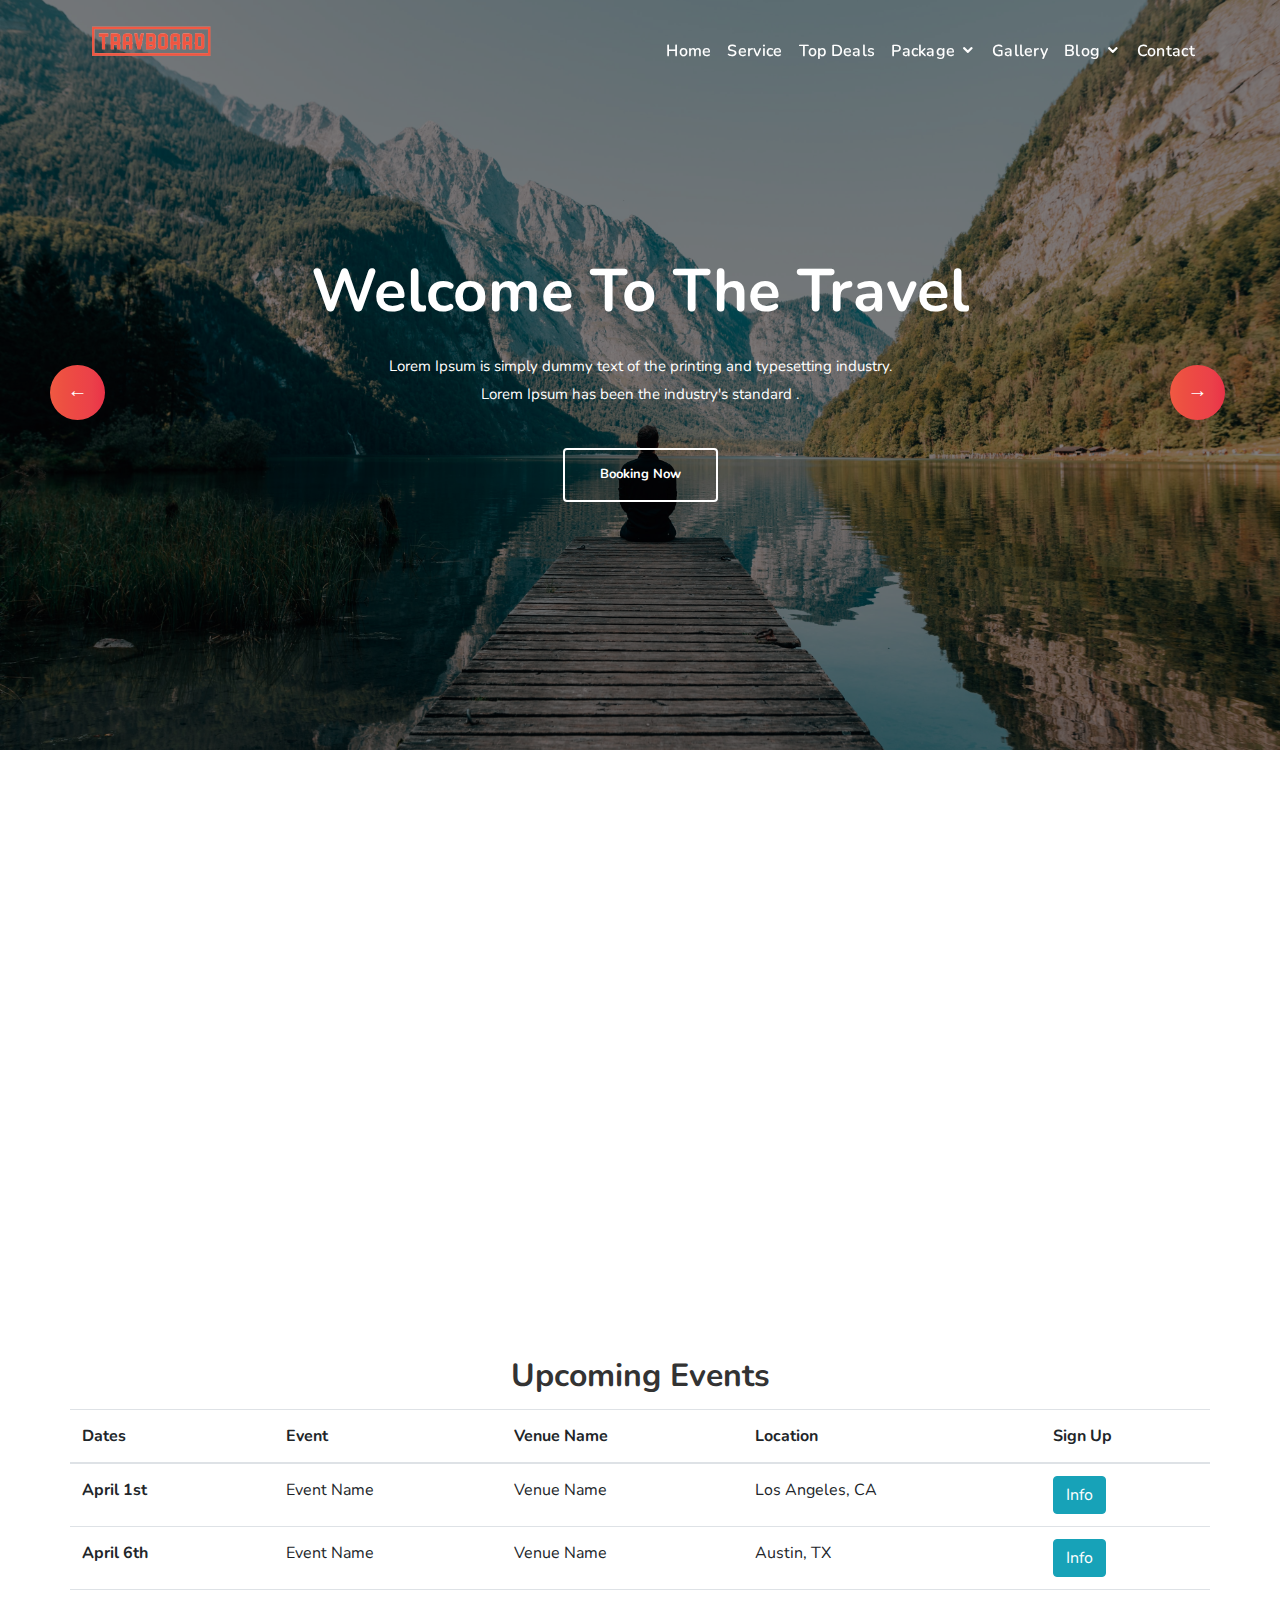
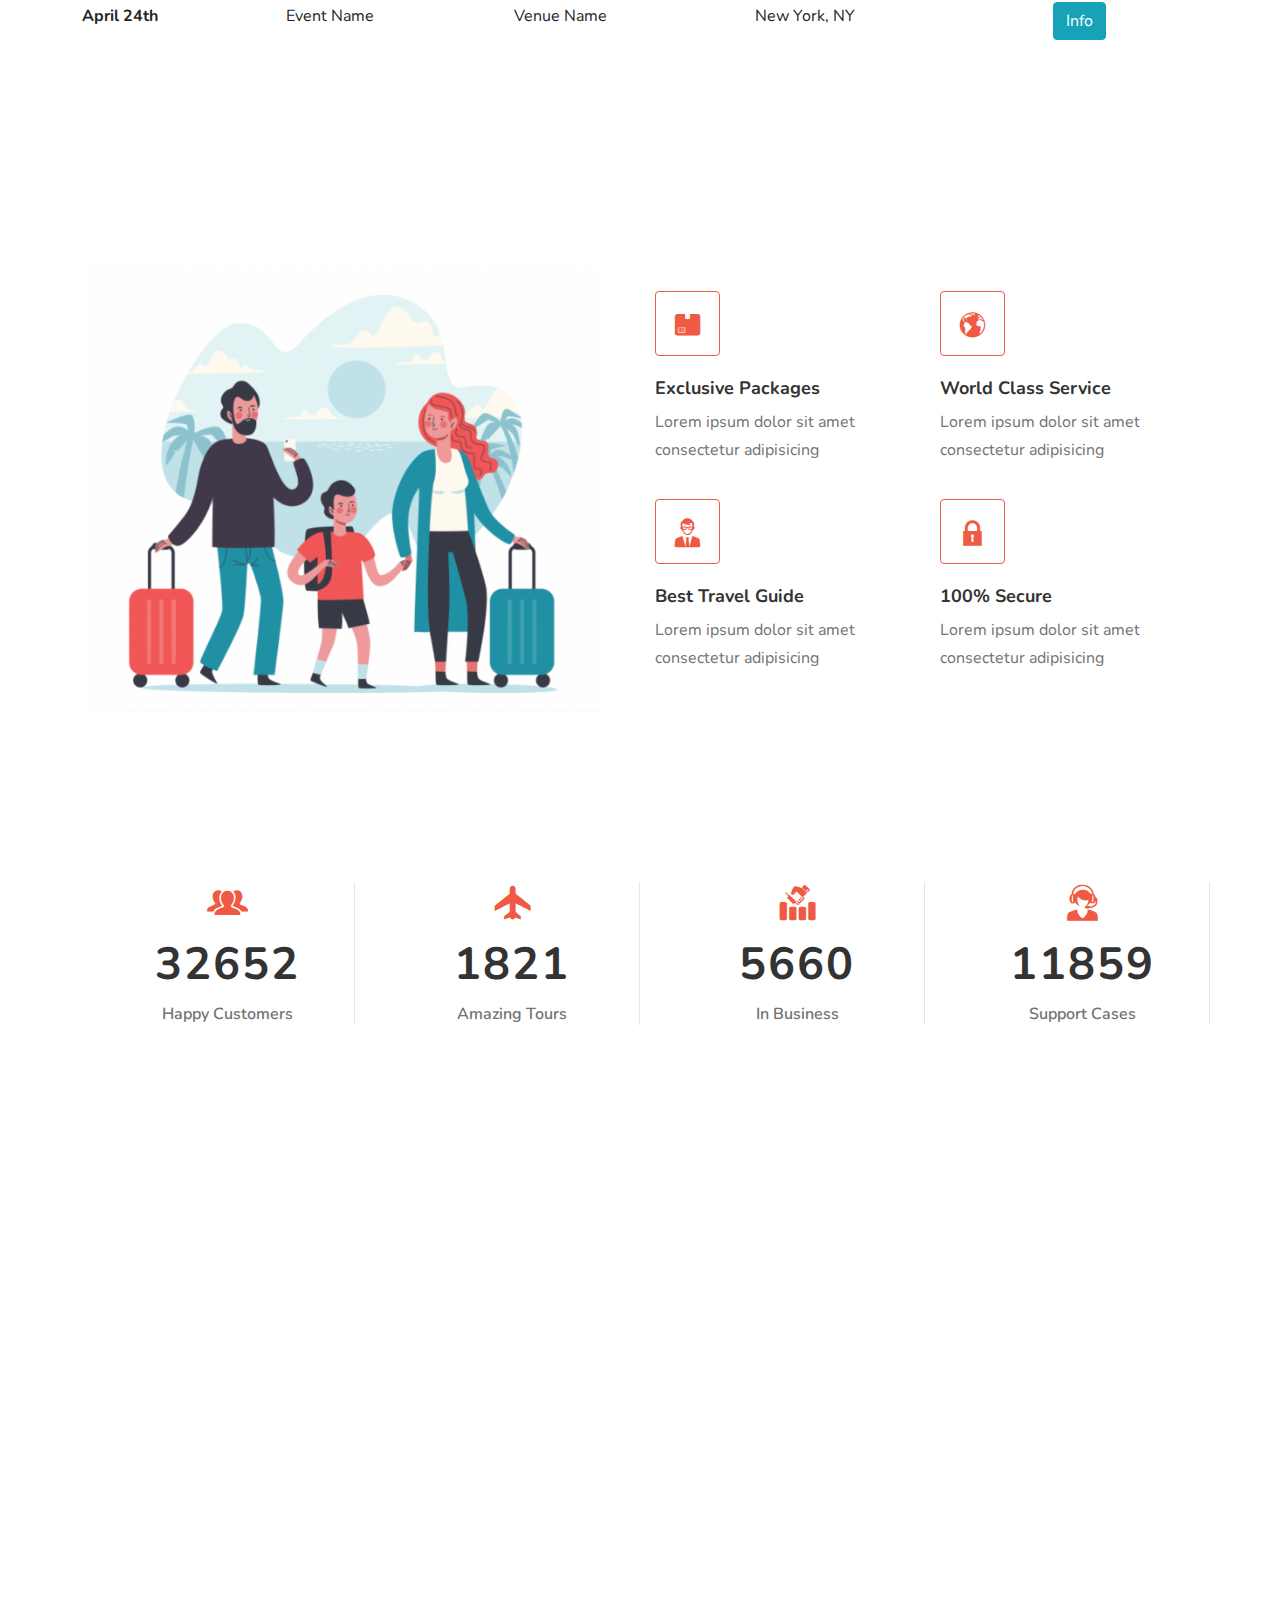
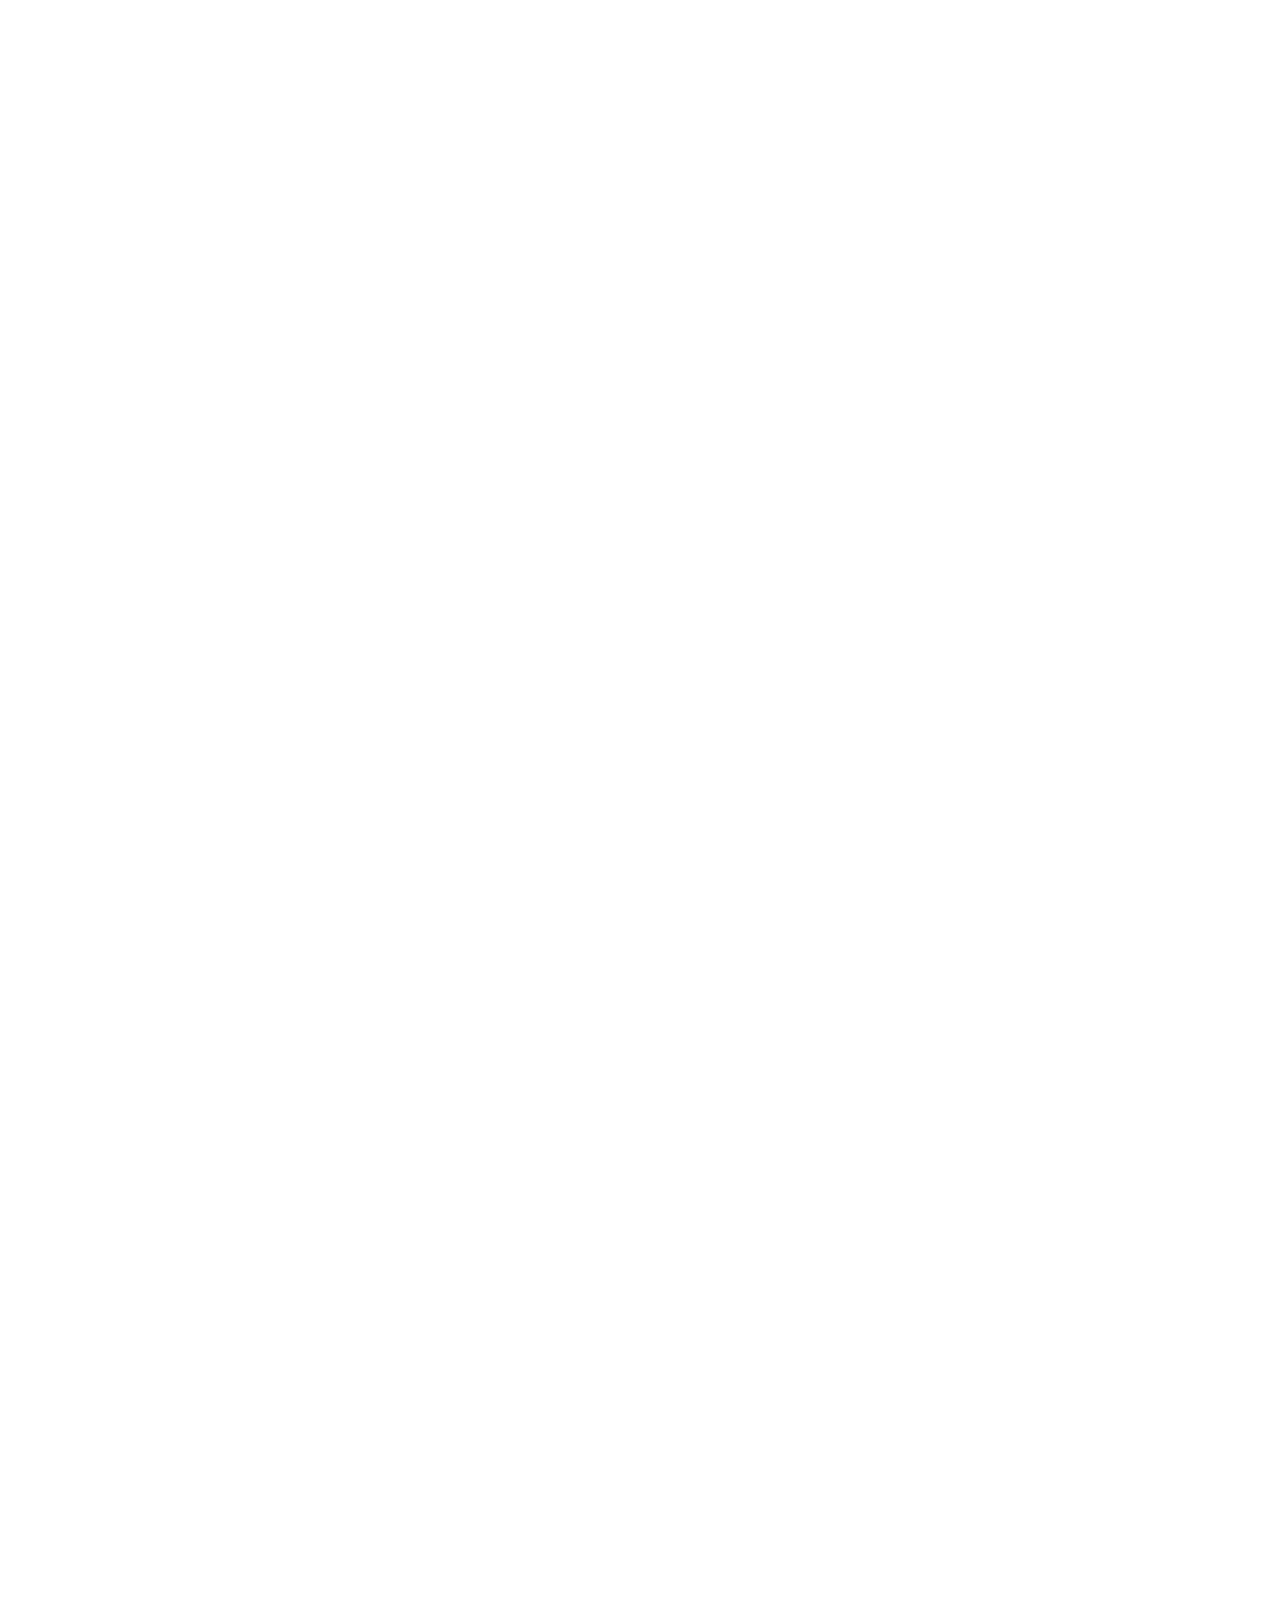
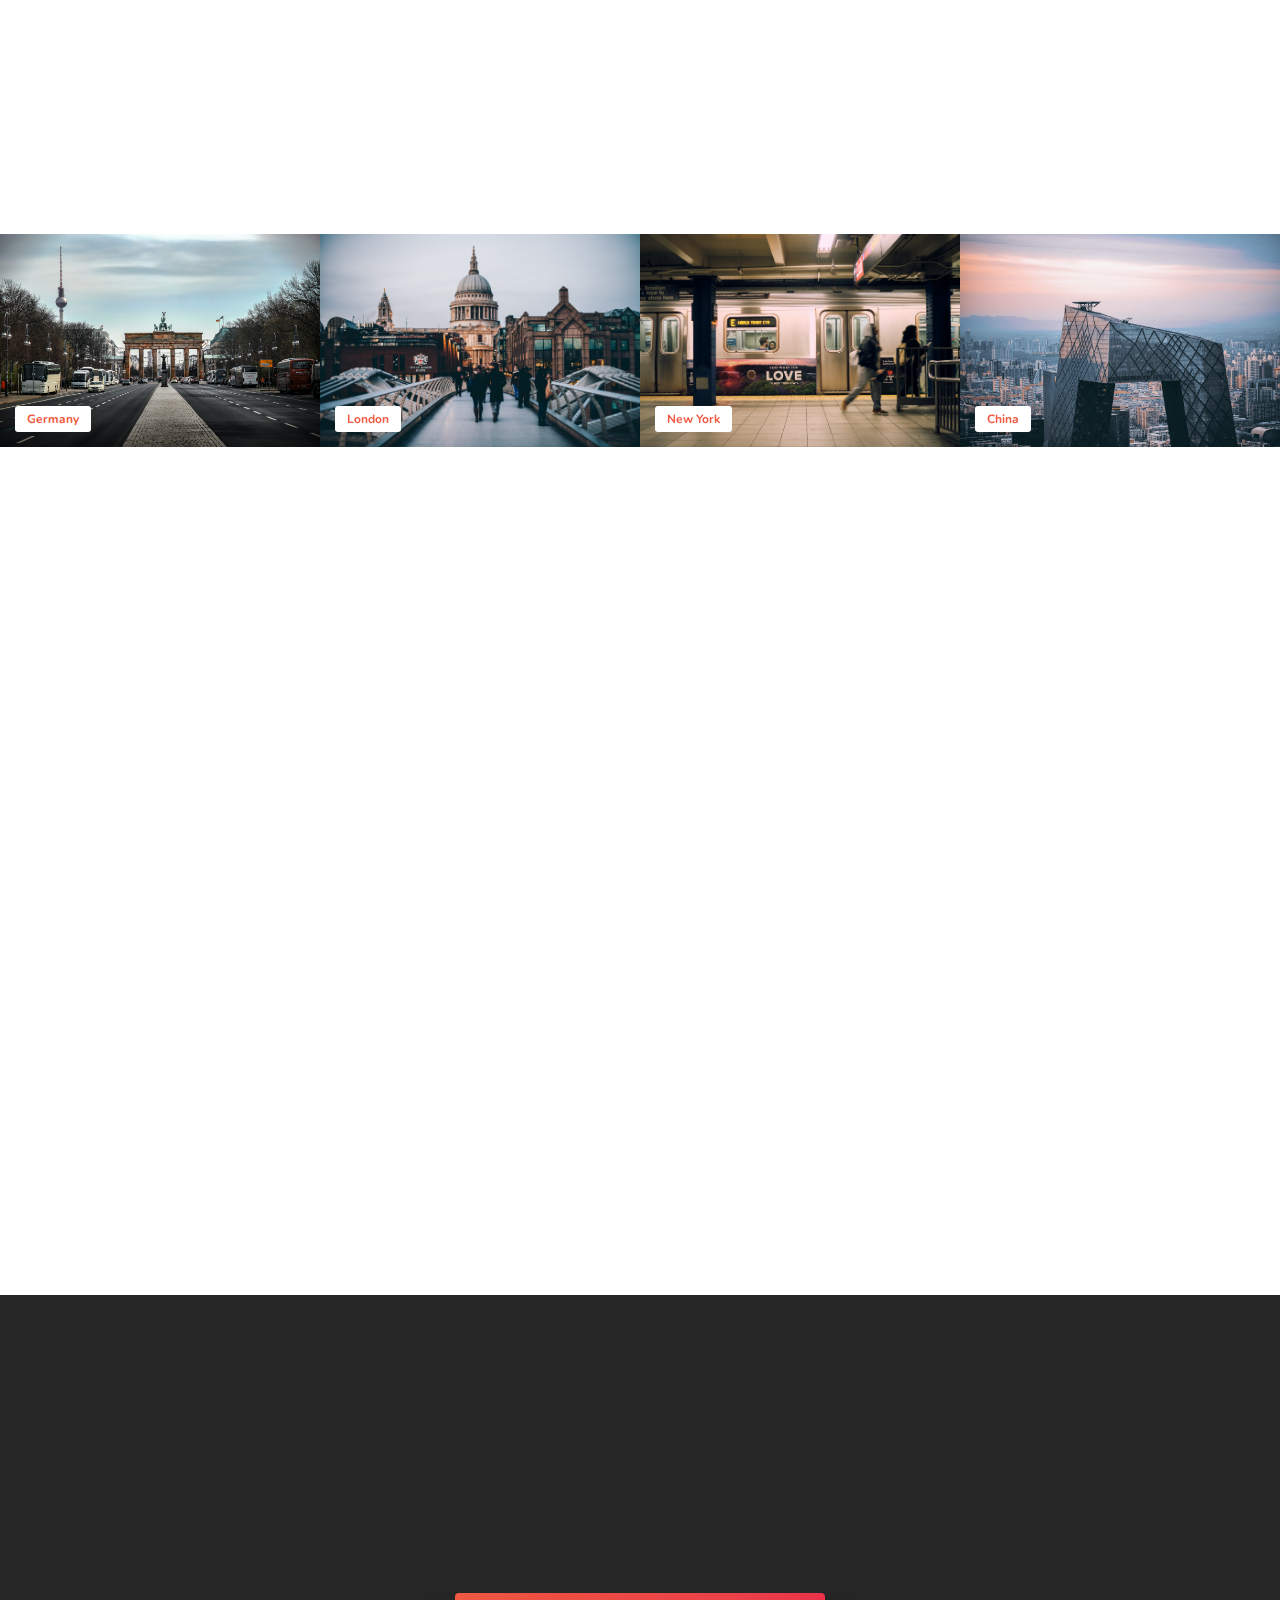
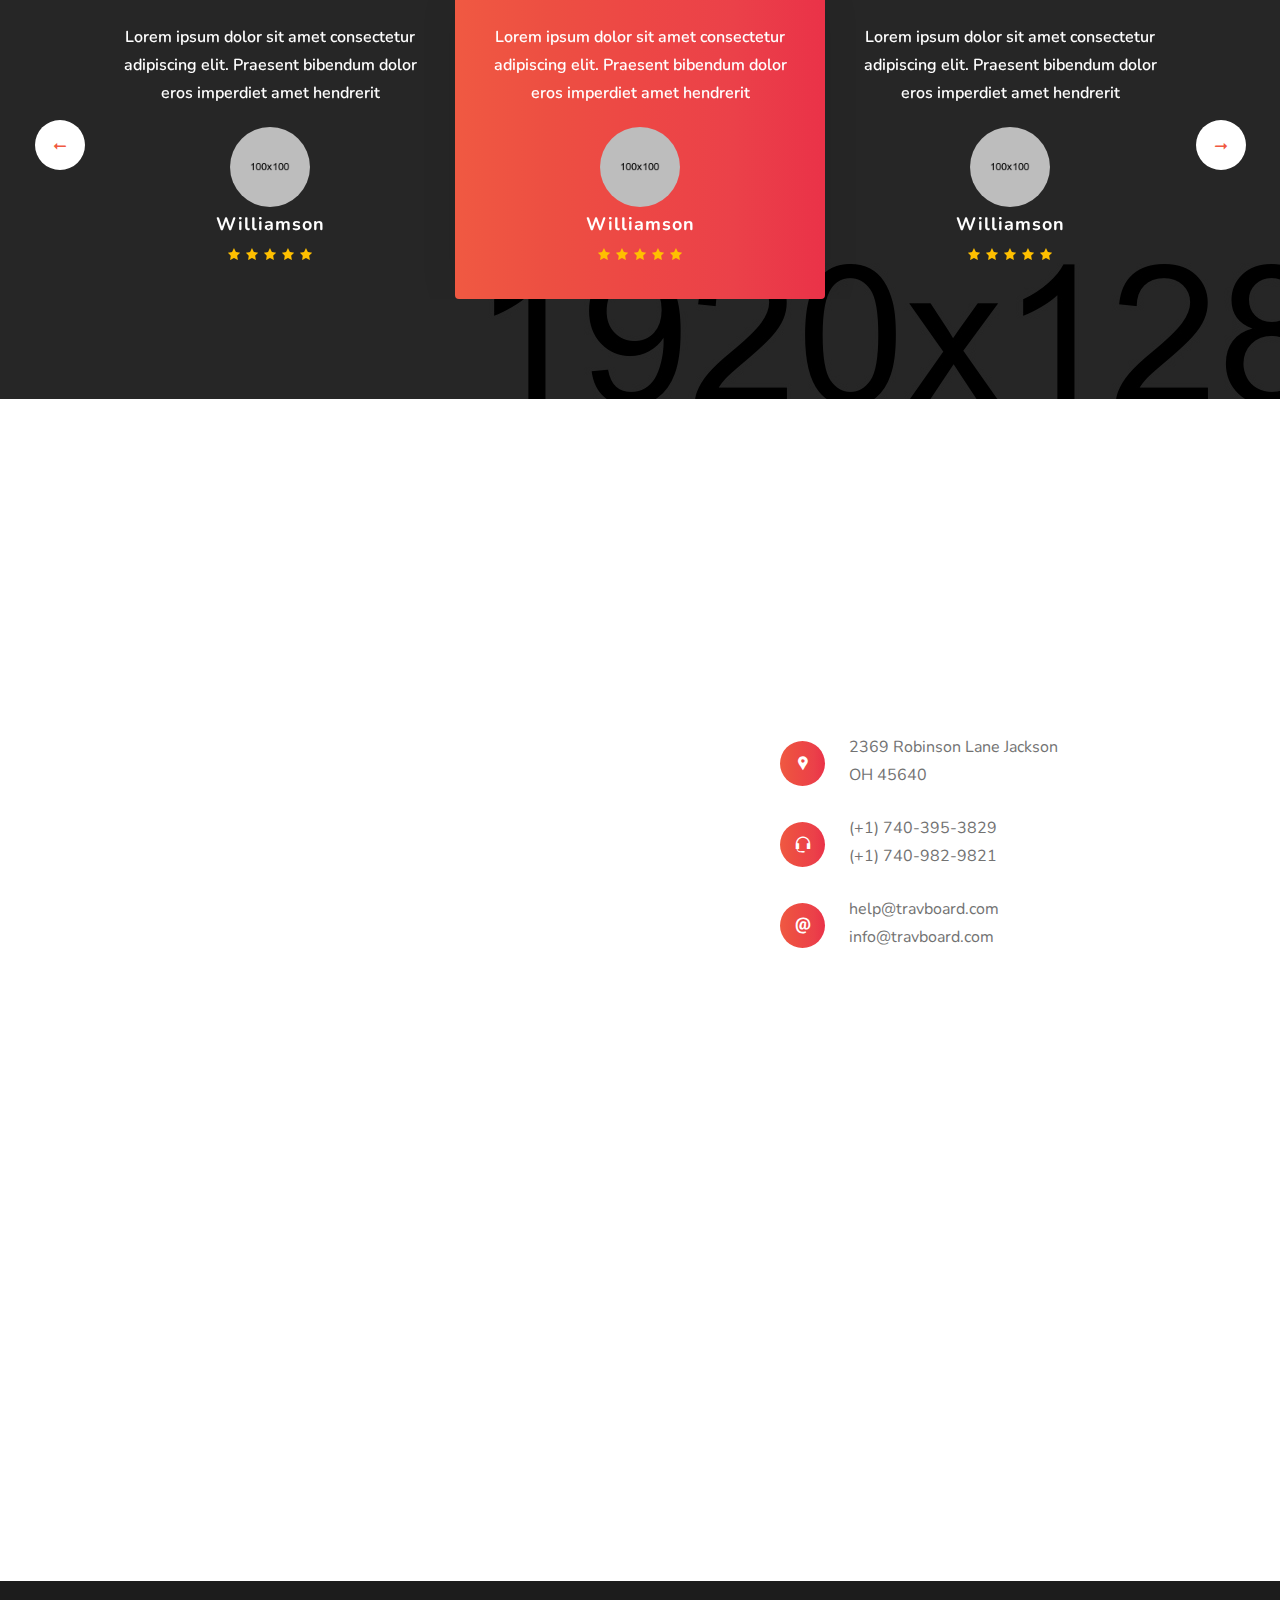
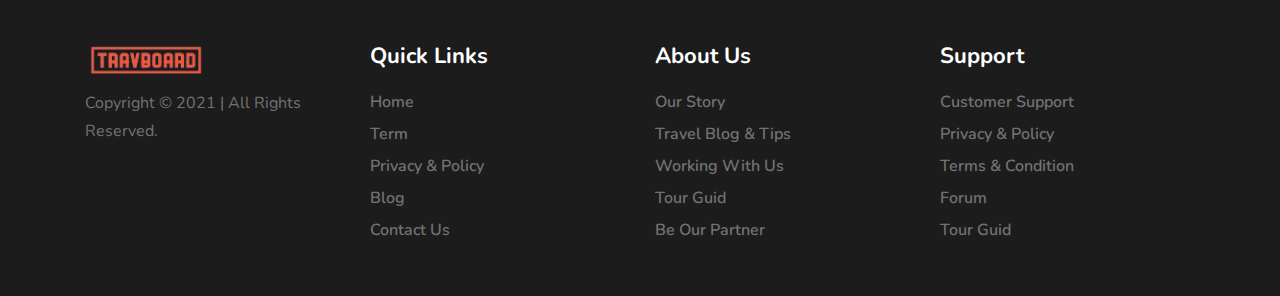
==== commit 039ec5d7: "added amazon ads" ====
--- a/index.html
+++ b/index.html
@@ -47,19 +47,6 @@
 
 	  gtag('config', 'UA-194269749-1');
 	</script>
-	<script type="text/javascript">
-	amzn_assoc_placement = "adunit0";
-	amzn_assoc_search_bar = "true";
-	amzn_assoc_tracking_id = "terrylu-20";
-	amzn_assoc_ad_mode = "manual";
-	amzn_assoc_ad_type = "smart";
-	amzn_assoc_marketplace = "amazon";
-	amzn_assoc_region = "US";
-	amzn_assoc_title = "My Amazon Picks";
-	amzn_assoc_linkid = "cf7bf04bcad969ae05ea46af9dd6ecdf";
-	amzn_assoc_asins = "B083CY237S,B07SQZHH5F,B07FL9SQZW,B085PVL8GB";
-	</script>
-	<script src="//z-na.amazon-adsystem.com/widgets/onejs?MarketPlace=US"></script>
 
 	</head>
 	
@@ -324,7 +311,9 @@
 			</div><!-- END CONTAINER -->			
 		</section>
 		<!-- END WHY CHOOSE US -->
-		
+		<div class="container" align="center">
+			<iframe src="//rcm-na.amazon-adsystem.com/e/cm?o=1&p=13&l=ez&f=ifr&linkID=3ee604ee8e63de237c5a2cc3808692ff&t=terrylu-20&tracking_id=terrylu-20" width="468" height="60" scrolling="no" border="0" marginwidth="0" style="border:none;" frameborder="0"></iframe>
+		</div>
 		<!-- START COUNTER -->
 		<section class="complete-project-area counter_feature section-padding">
 			<div class="container">
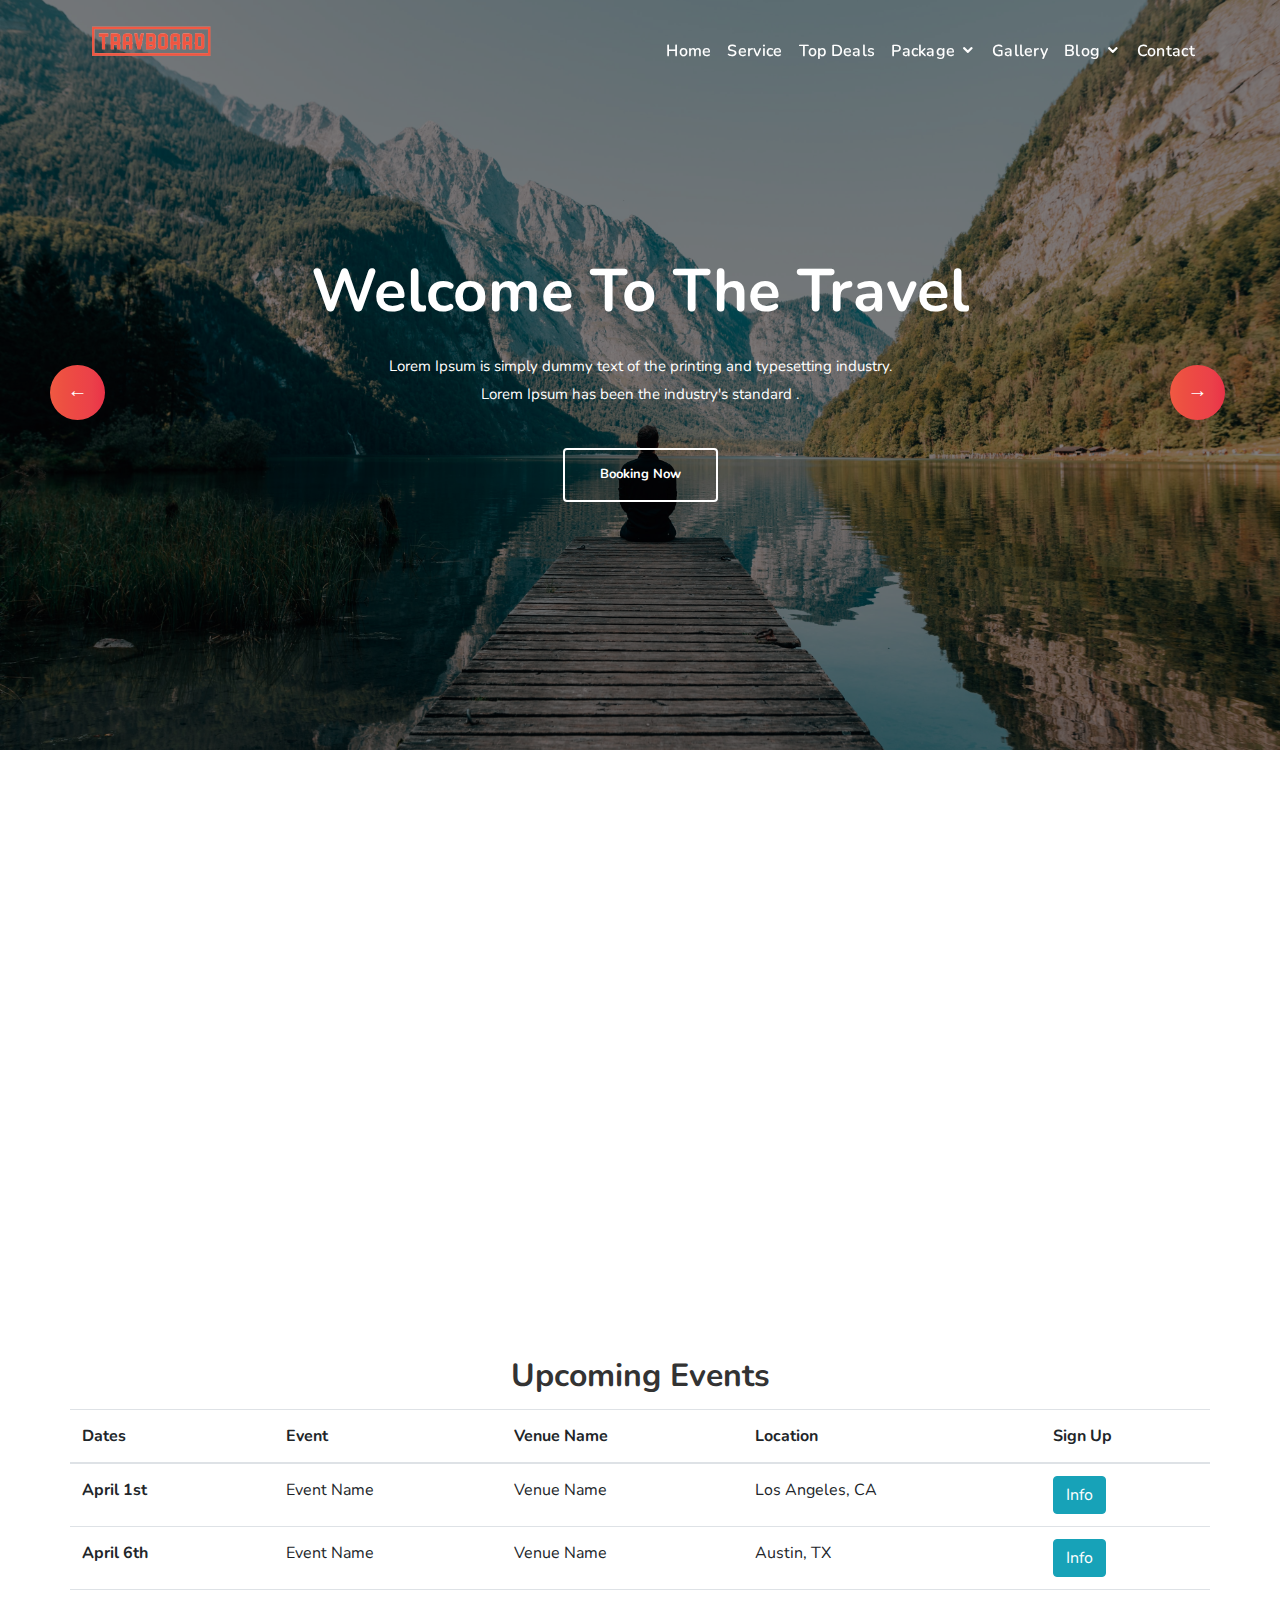
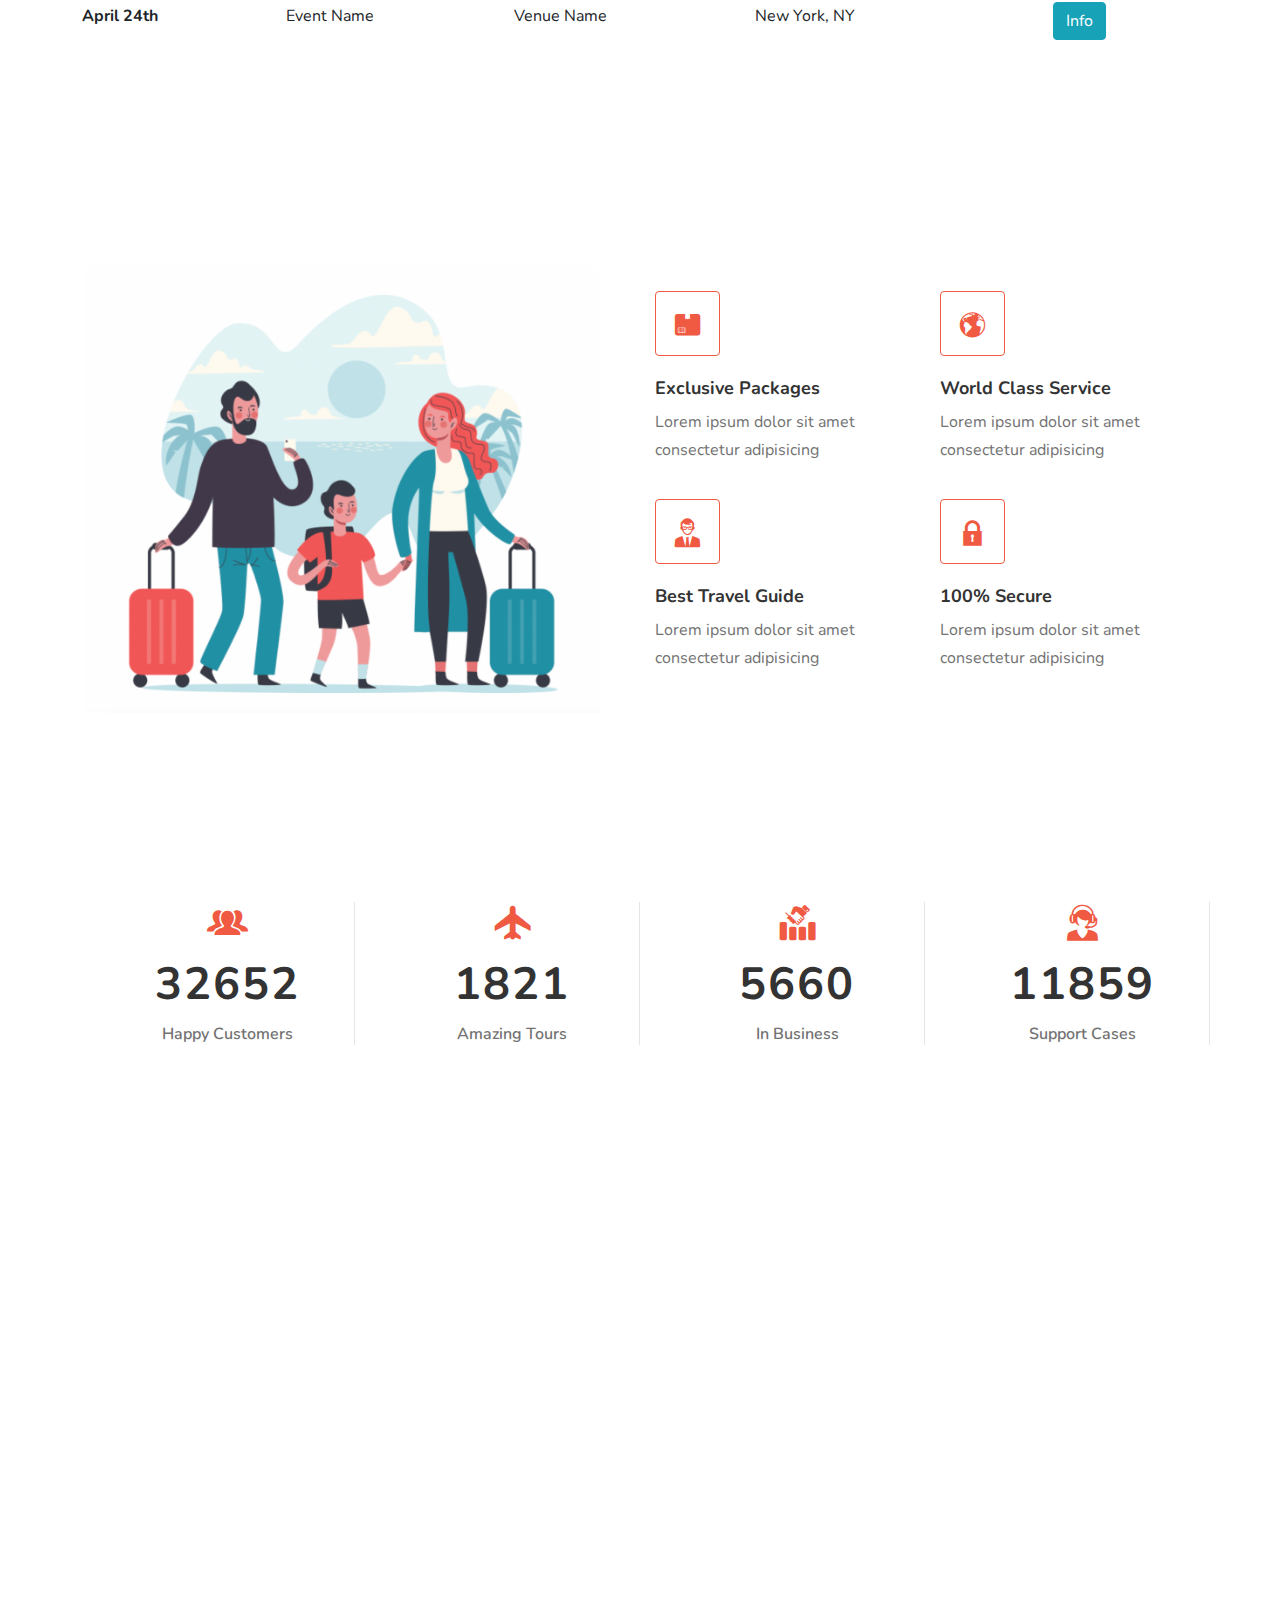
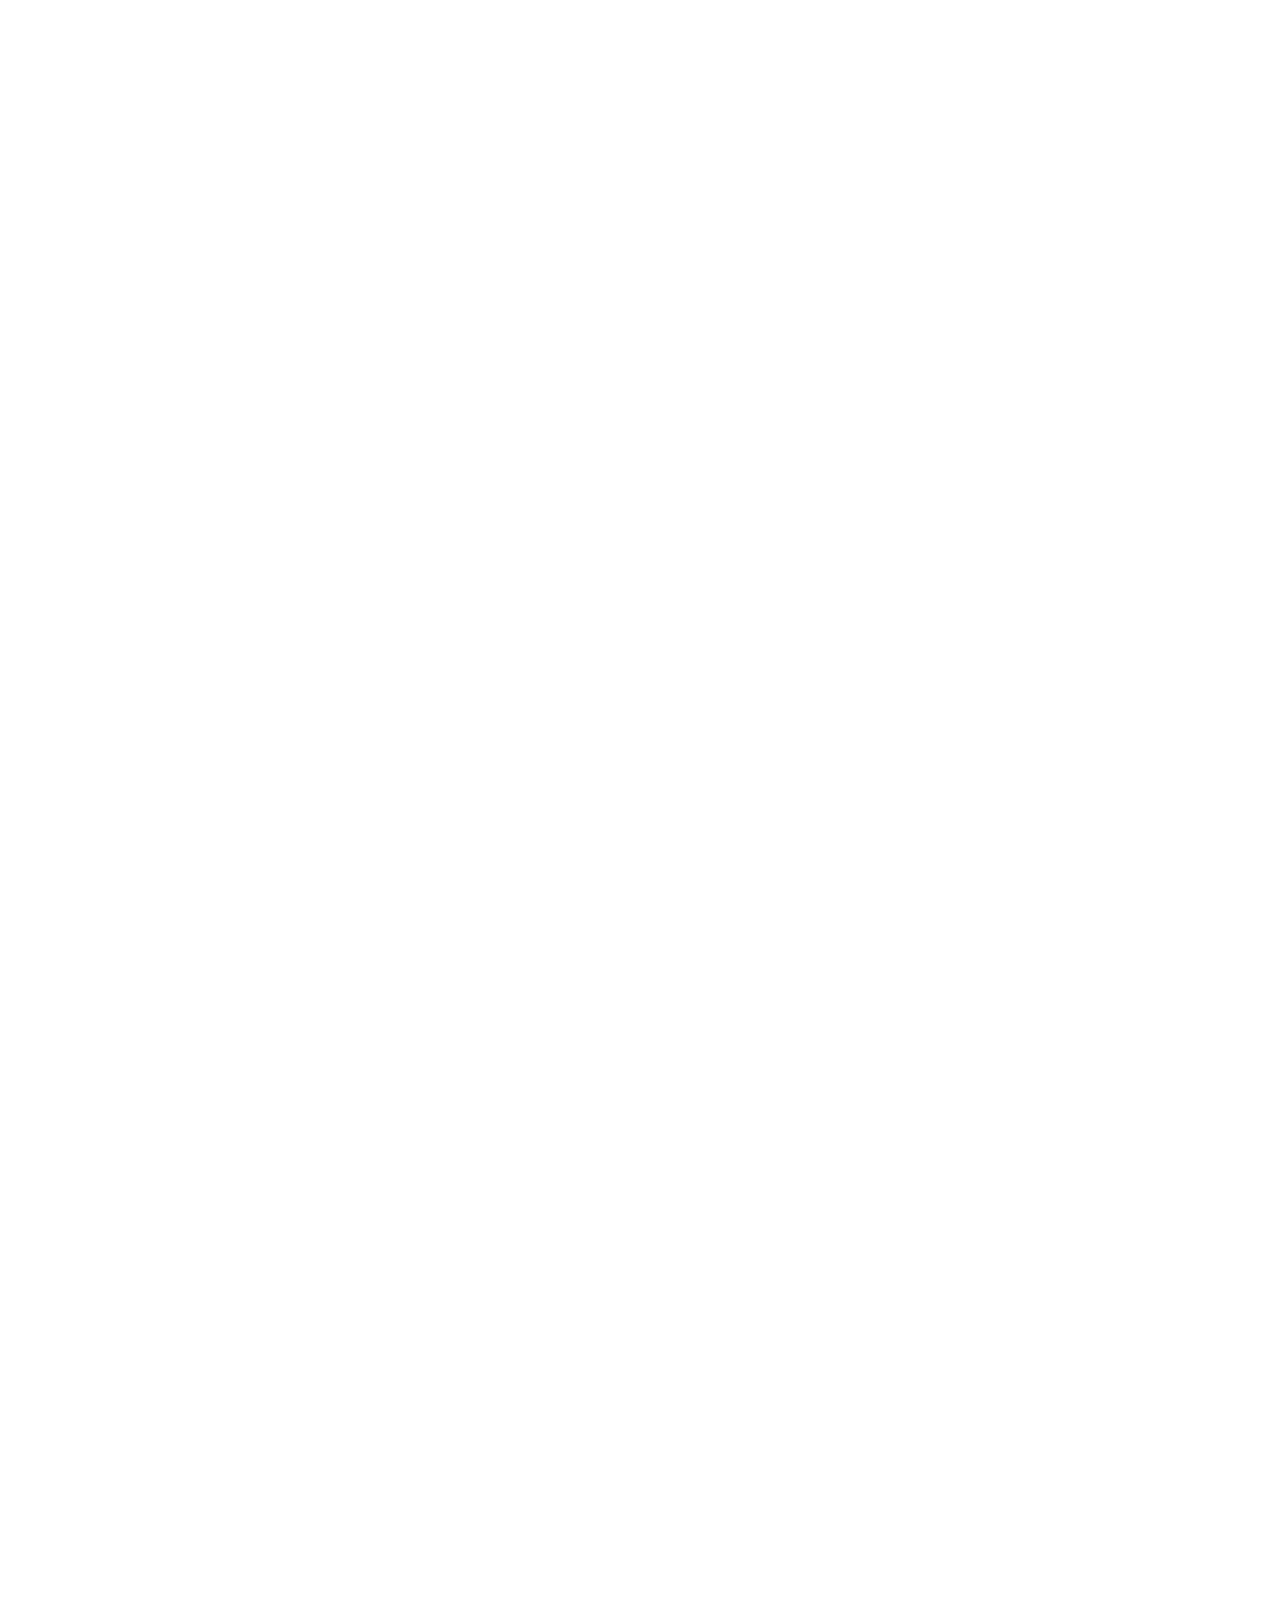
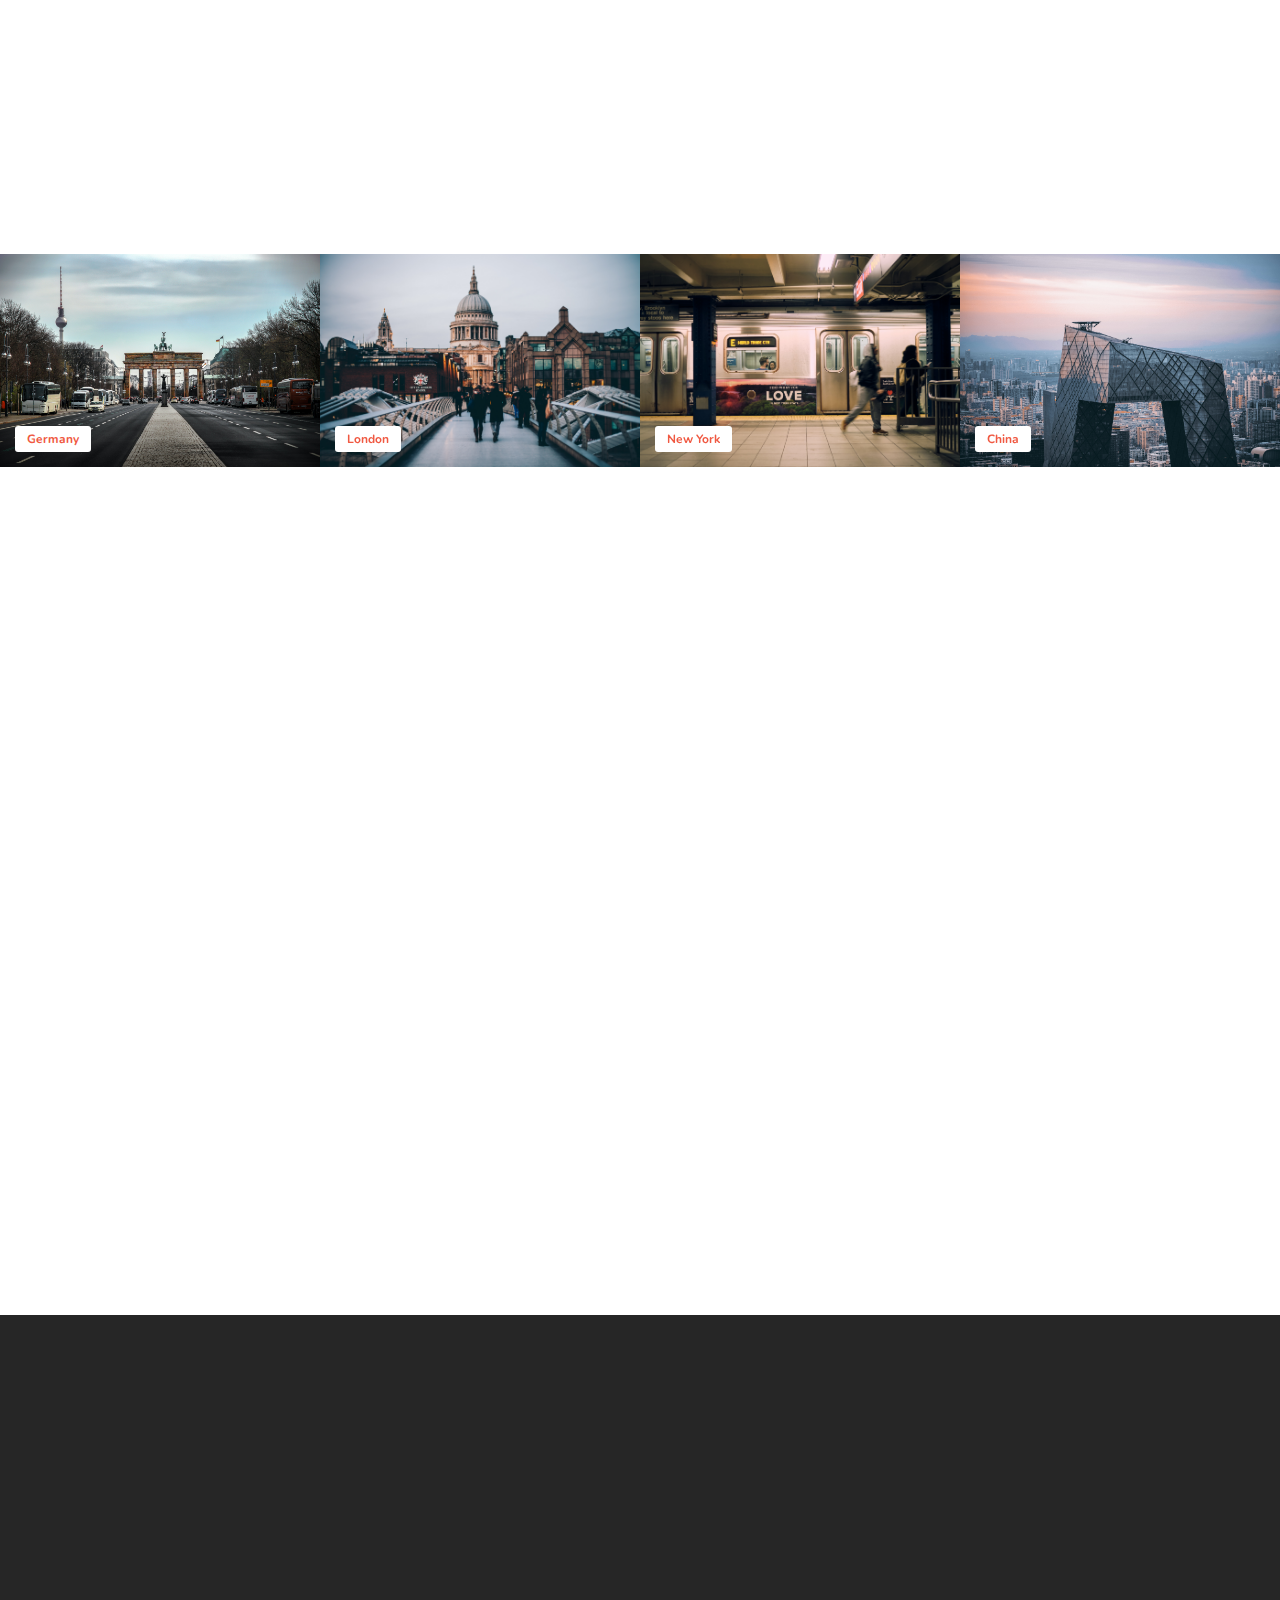
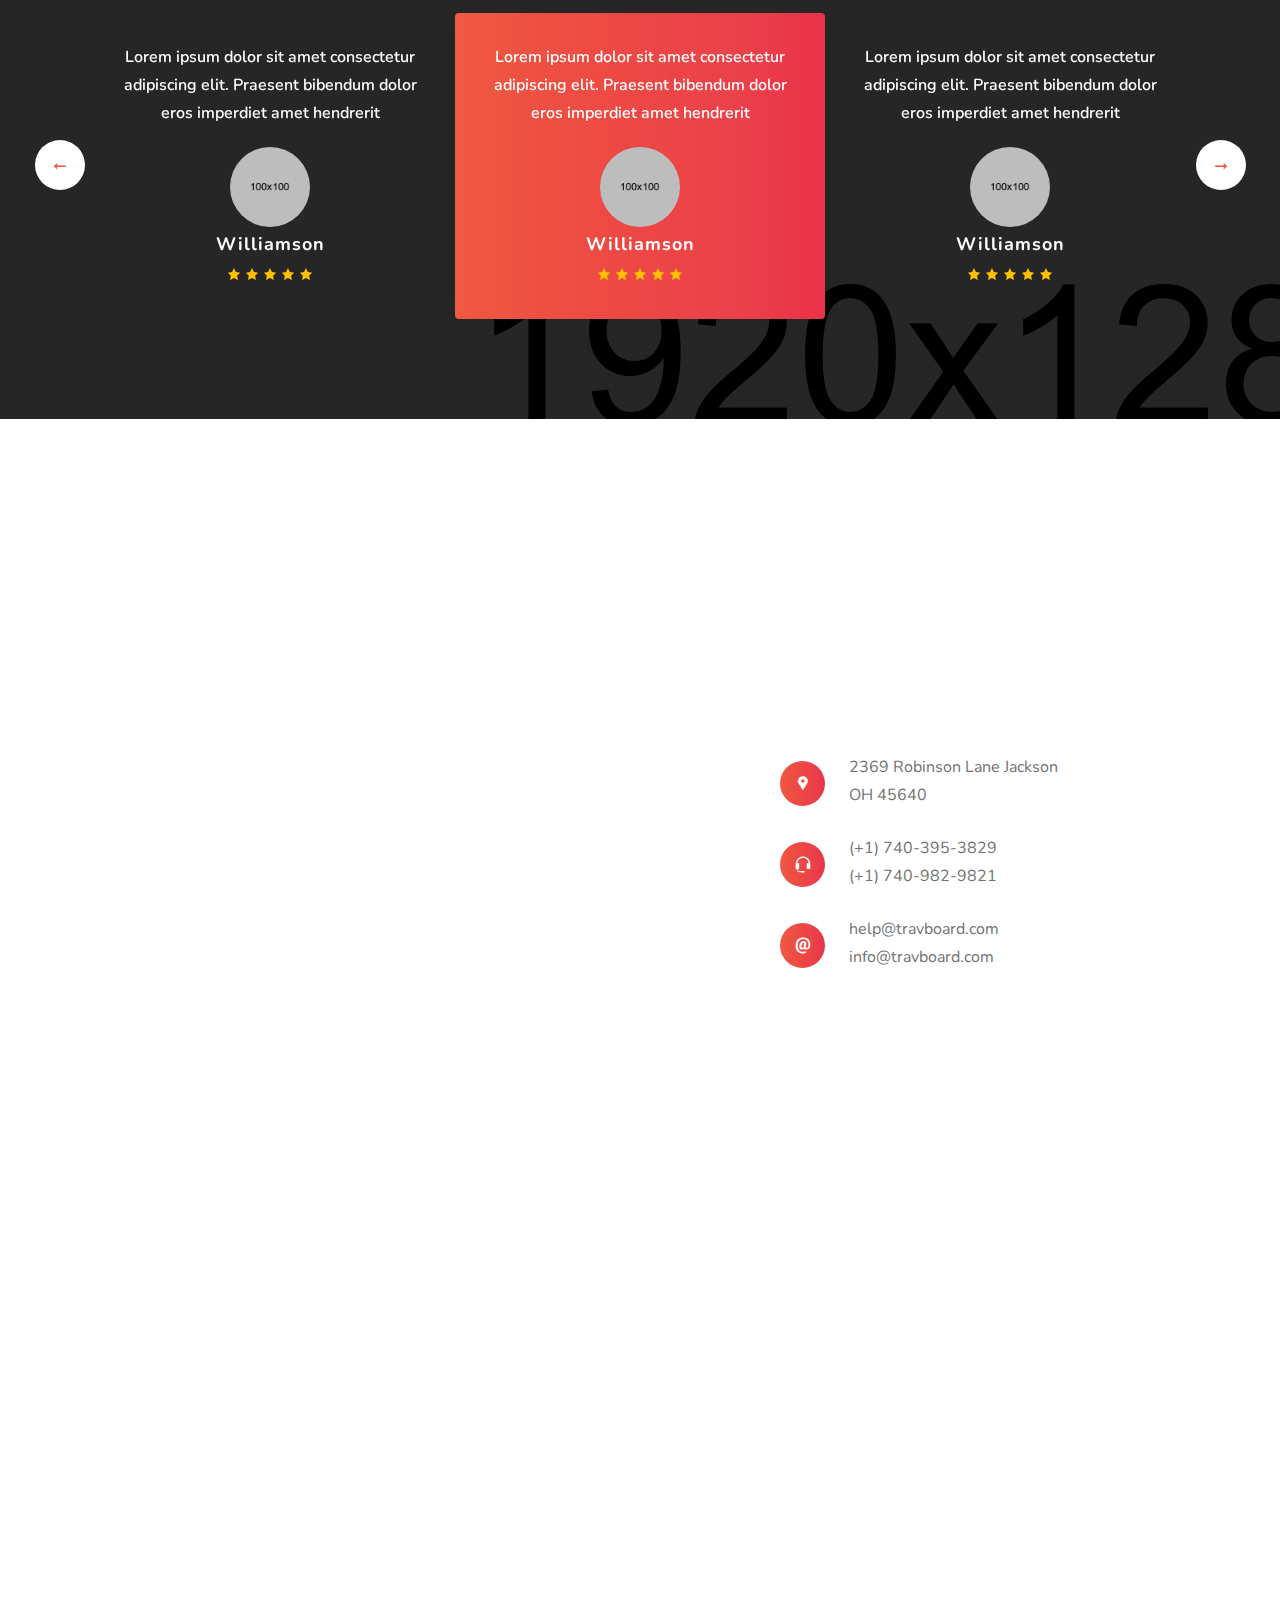
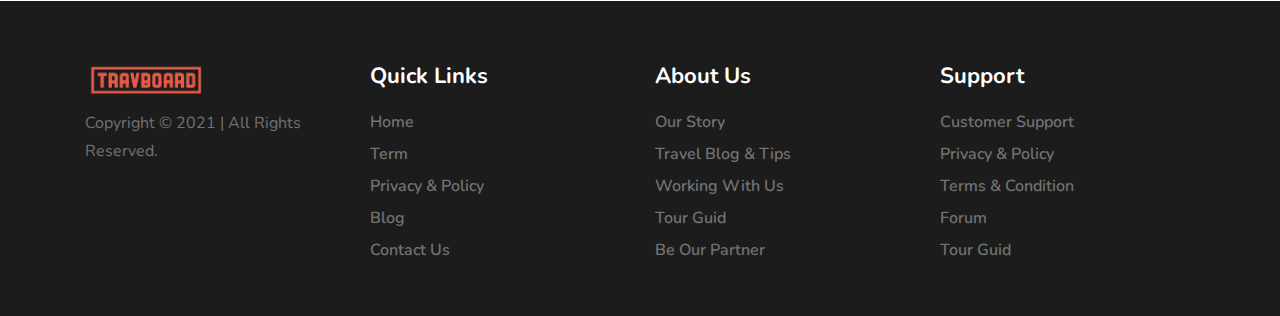
==== commit cc5a8965: "fixed amazon links" ====
--- a/index.html
+++ b/index.html
@@ -311,7 +311,7 @@
 			</div><!-- END CONTAINER -->			
 		</section>
 		<!-- END WHY CHOOSE US -->
-		<div class="container" align="center">
+		<div style="float: center; margin: 10px;">
 			<iframe src="//rcm-na.amazon-adsystem.com/e/cm?o=1&p=13&l=ez&f=ifr&linkID=3ee604ee8e63de237c5a2cc3808692ff&t=terrylu-20&tracking_id=terrylu-20" width="468" height="60" scrolling="no" border="0" marginwidth="0" style="border:none;" frameborder="0"></iframe>
 		</div>
 		<!-- START COUNTER -->
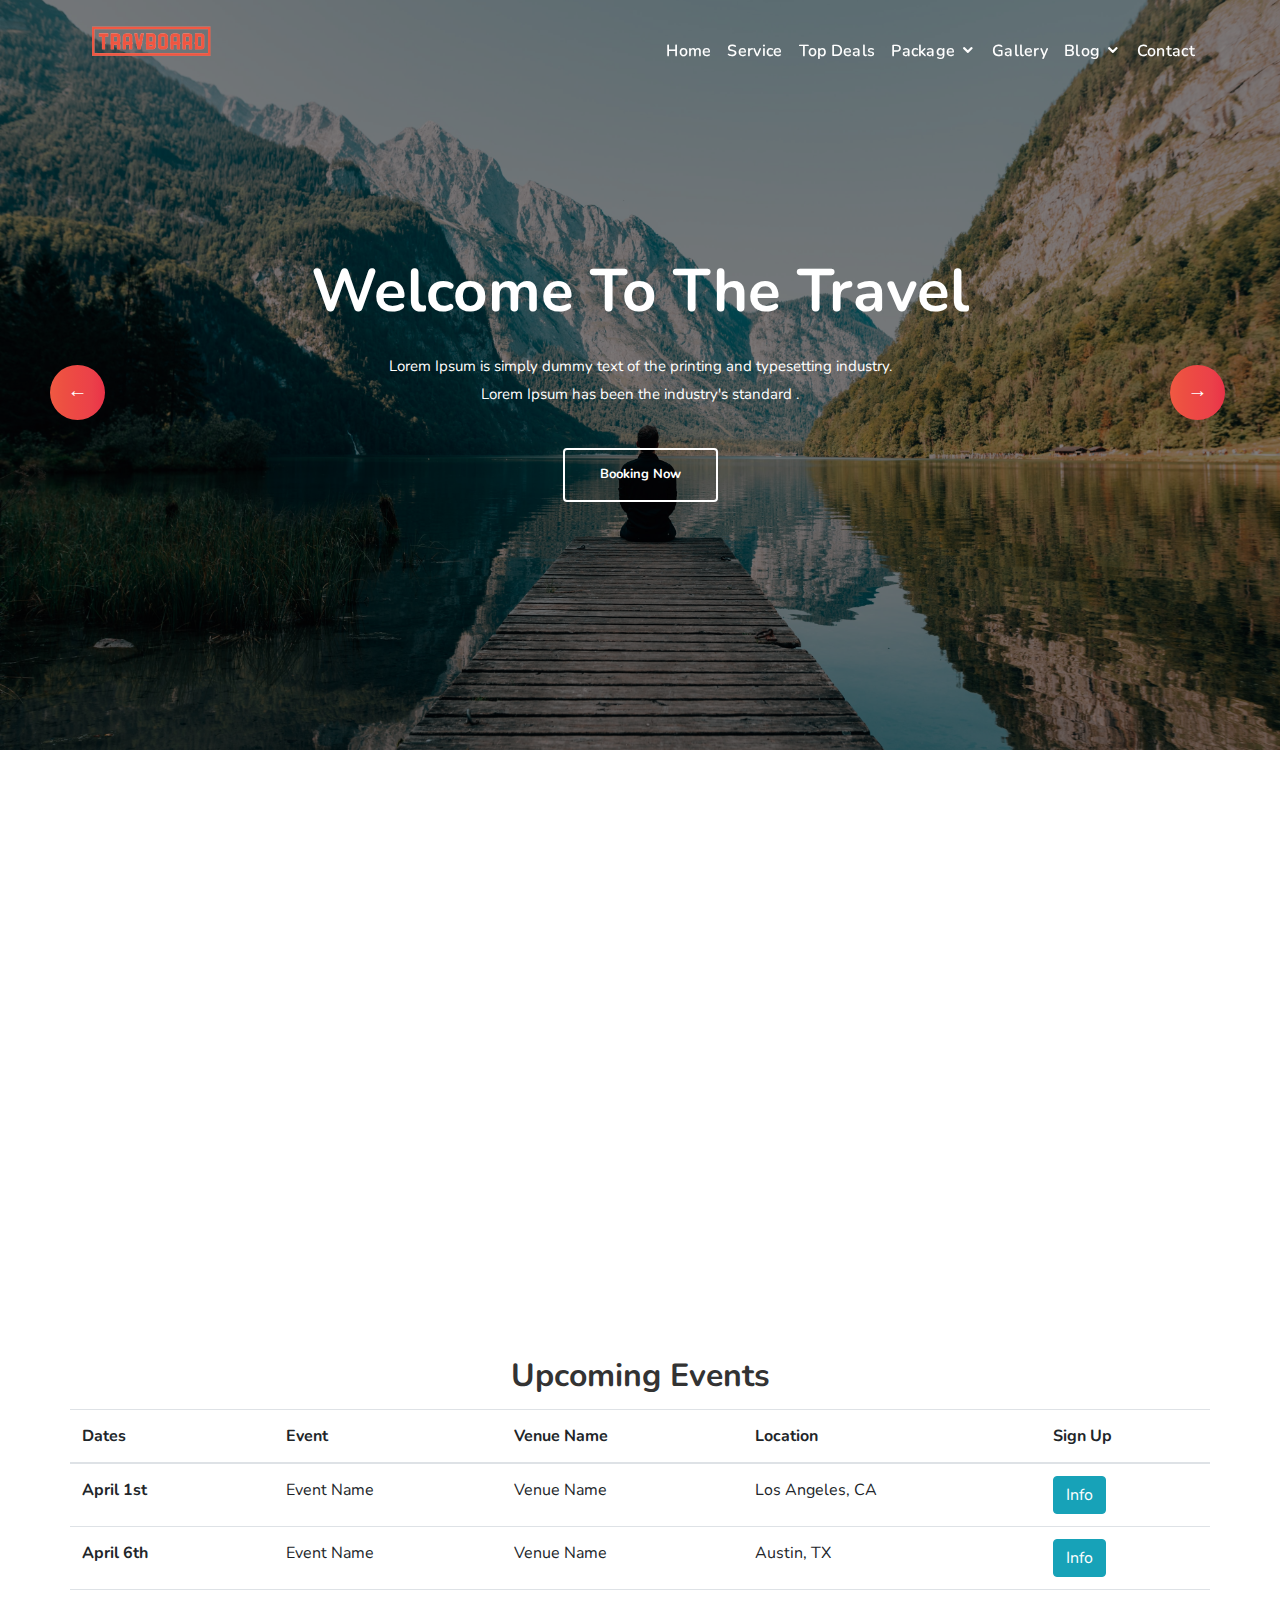
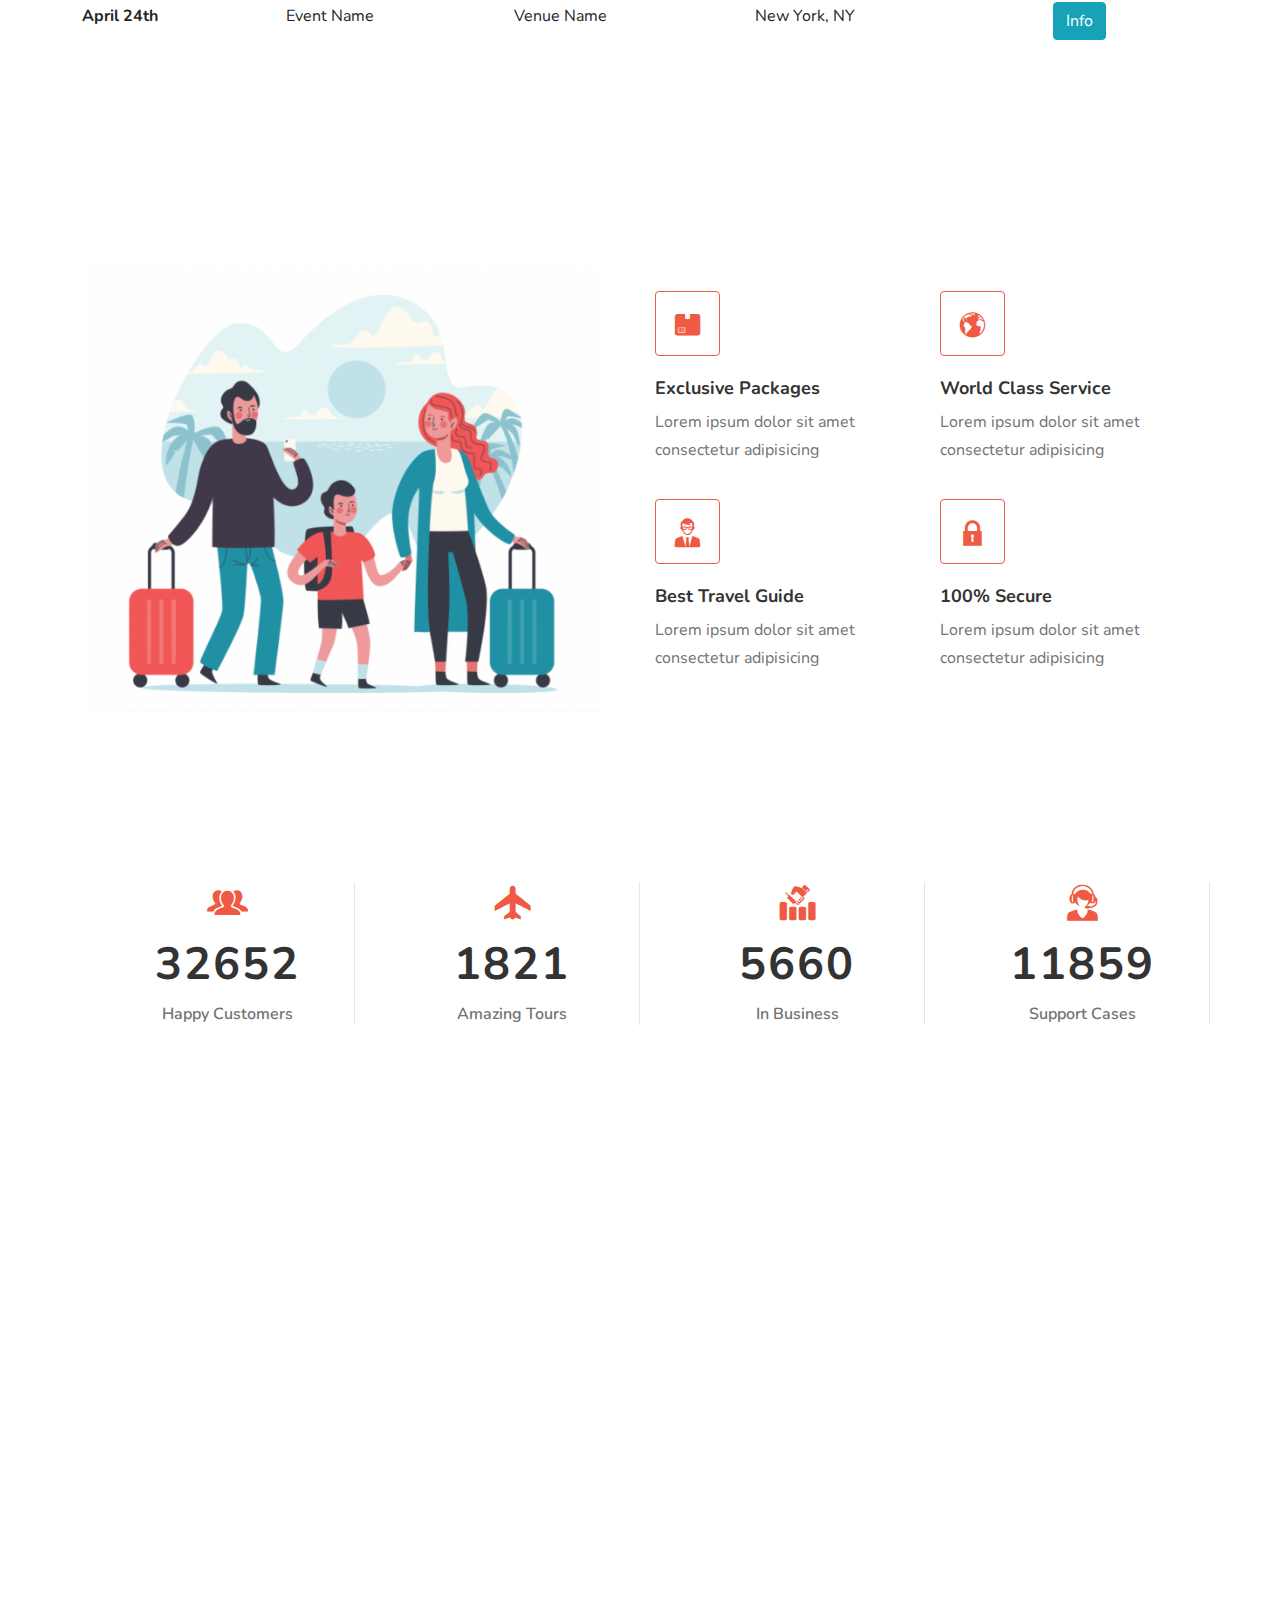
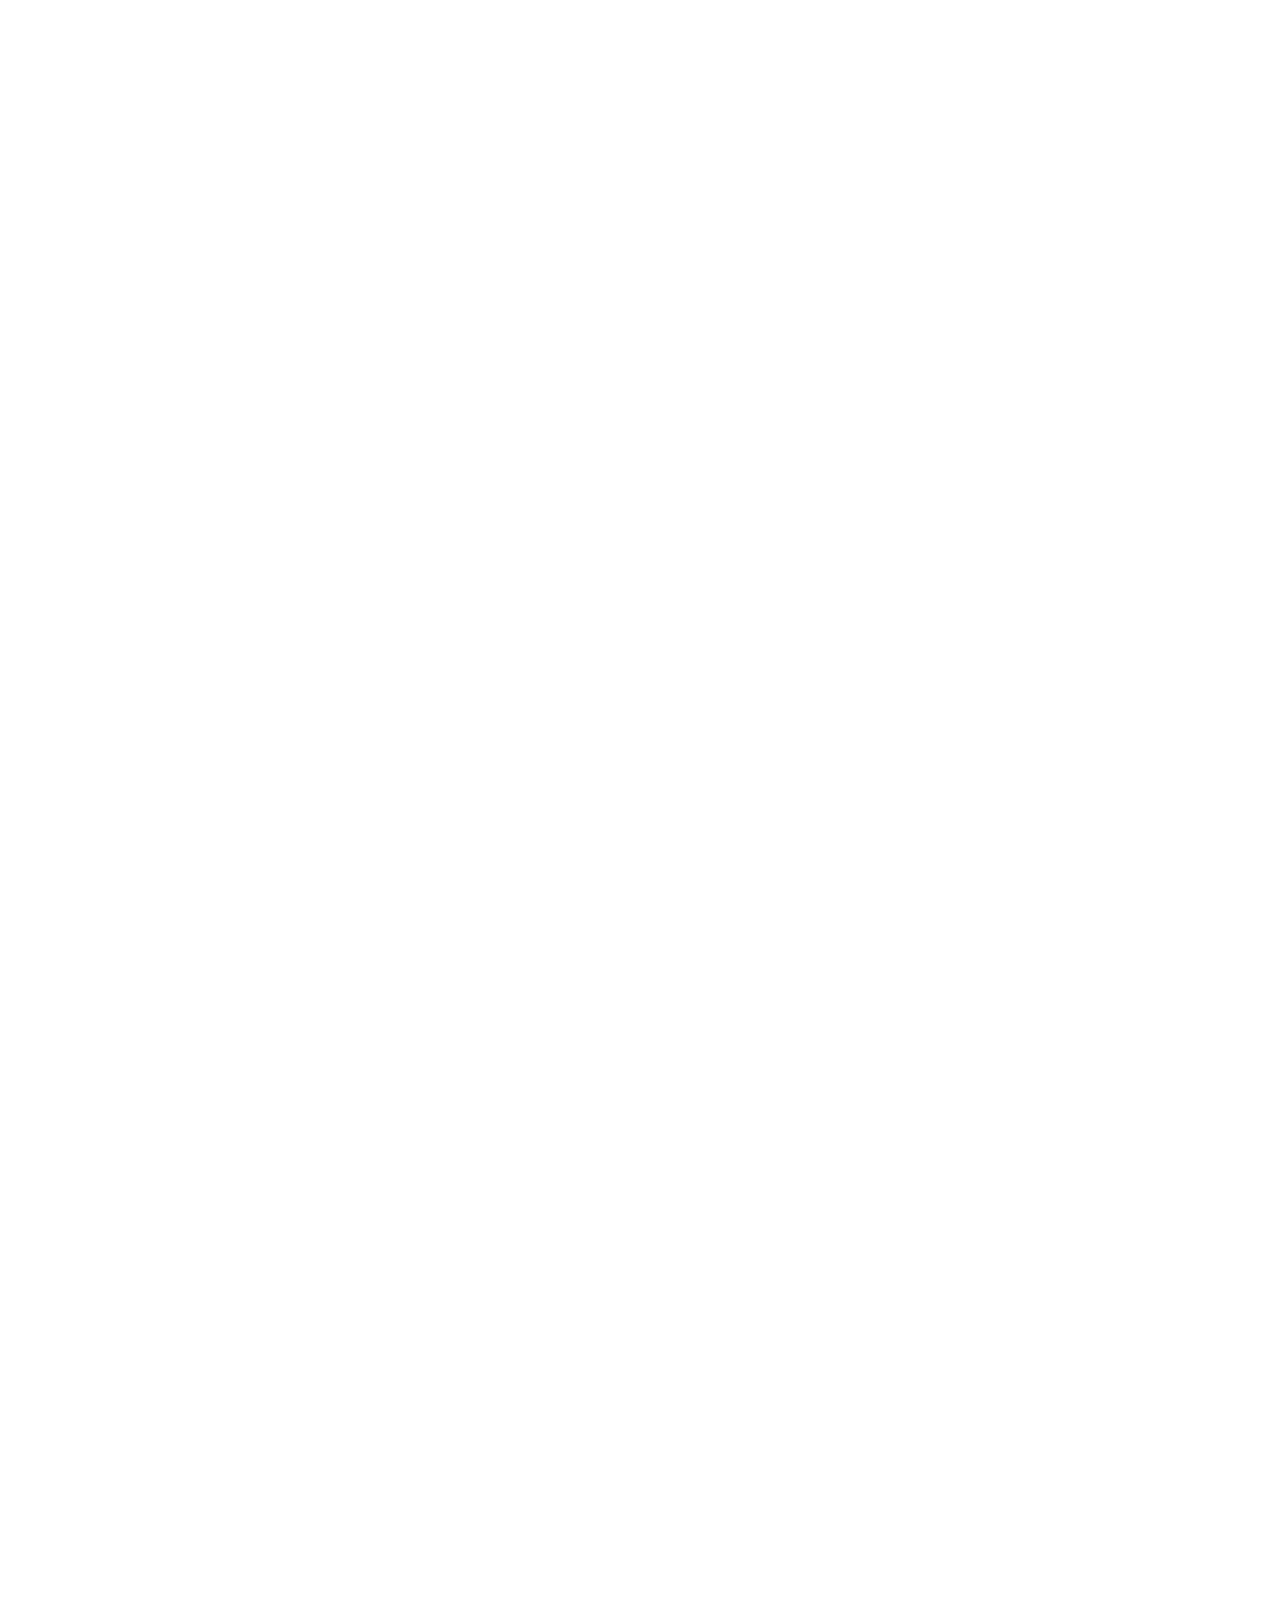
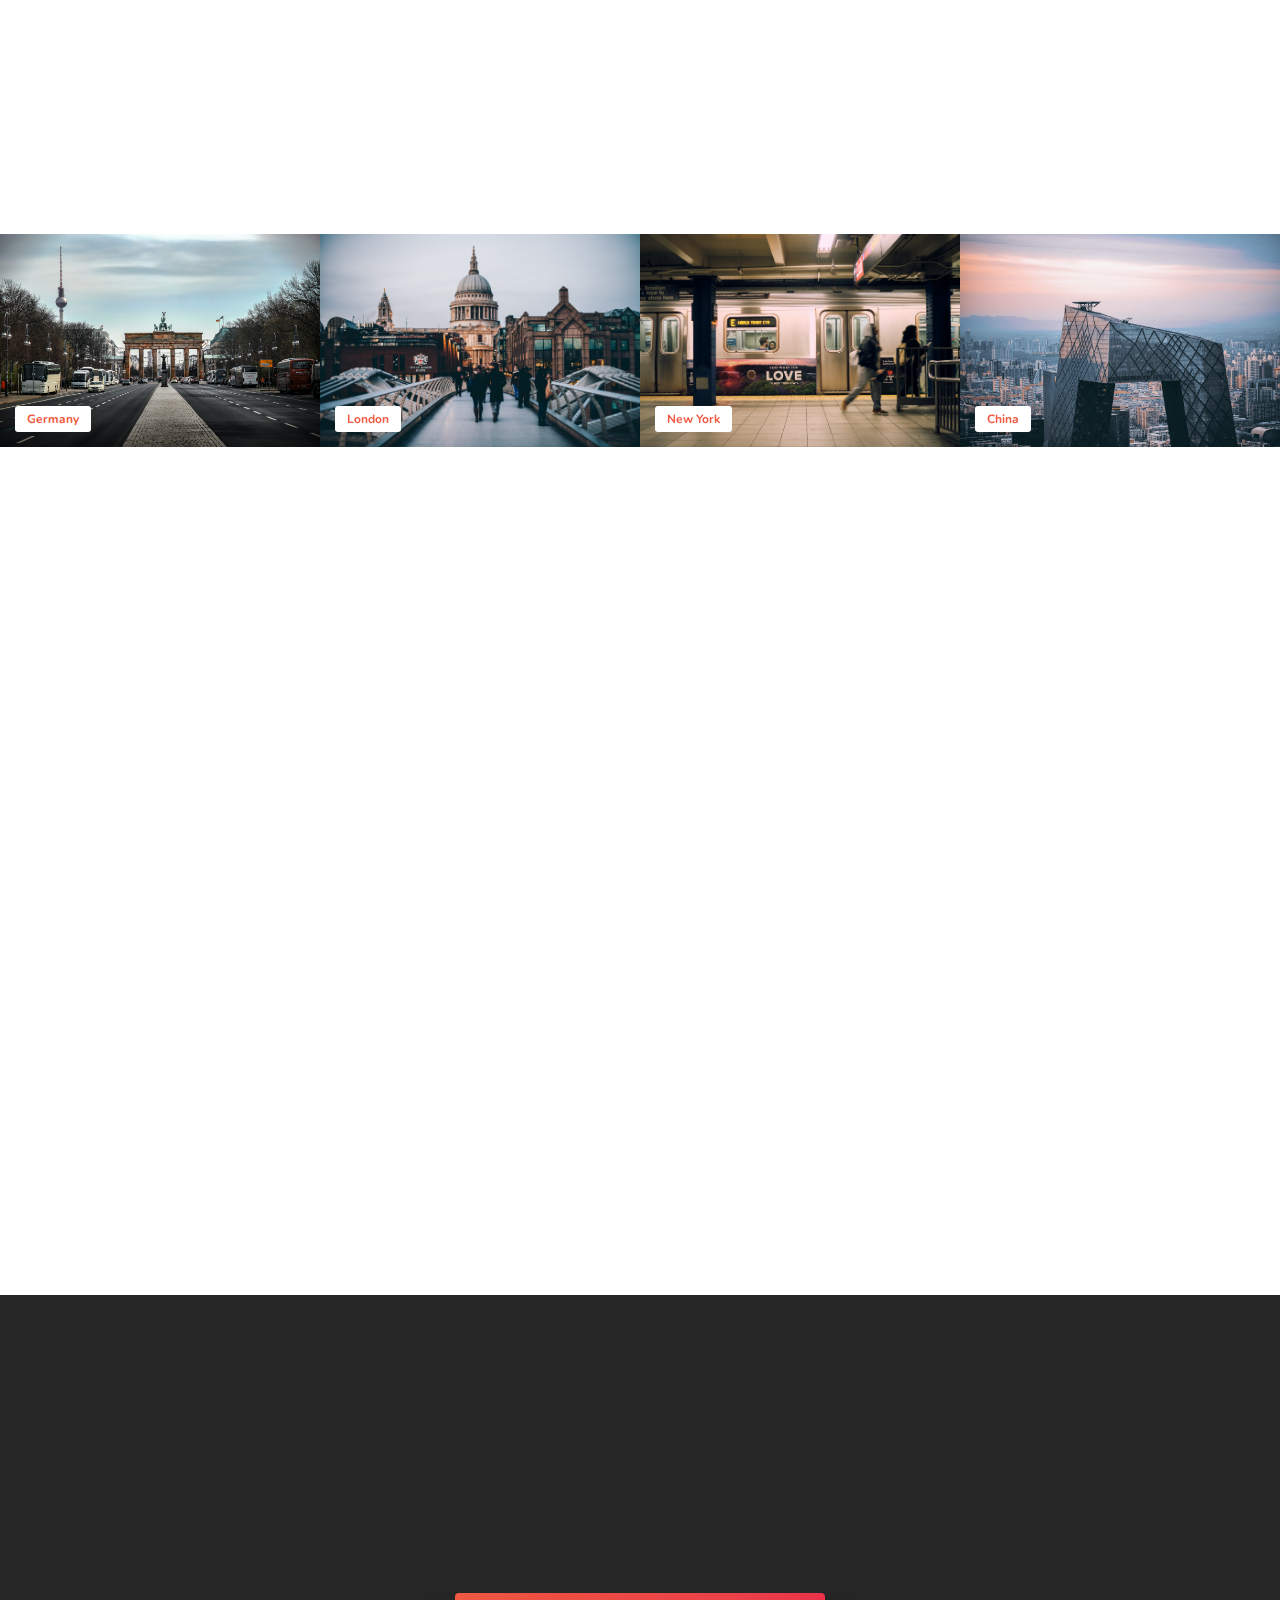
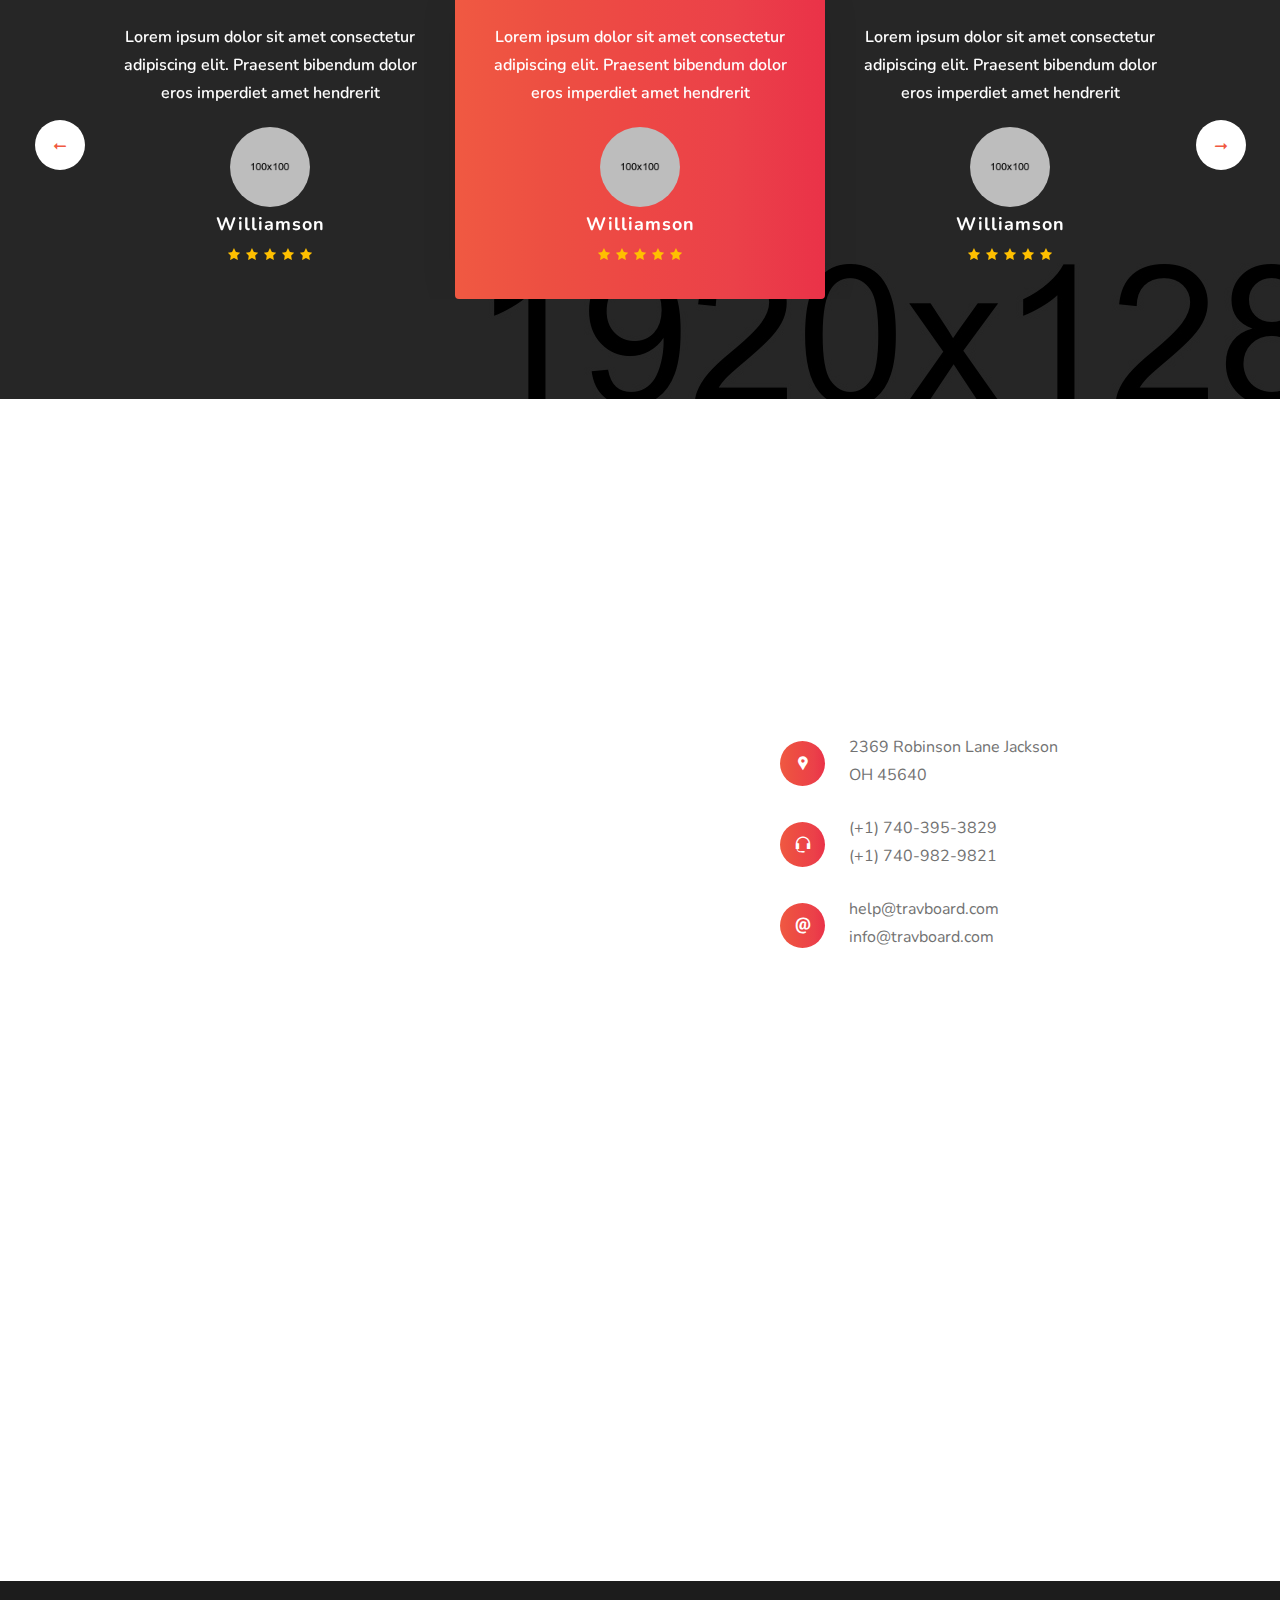
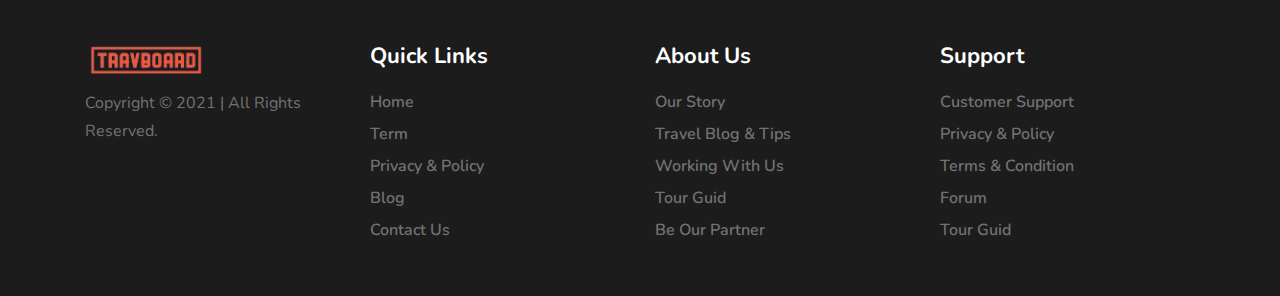
==== commit ff101b00: "added amazon ads" ====
--- a/index.html
+++ b/index.html
@@ -251,6 +251,19 @@
 				</table>
 			  </div>
 		</div>
+		<script type="text/javascript">
+			amzn_assoc_placement = "adunit0";
+			amzn_assoc_search_bar = "true";
+			amzn_assoc_tracking_id = "terrylu-20";
+			amzn_assoc_ad_mode = "manual";
+			amzn_assoc_ad_type = "smart";
+			amzn_assoc_marketplace = "amazon";
+			amzn_assoc_region = "US";
+			amzn_assoc_title = "My Amazon Picks";
+			amzn_assoc_linkid = "4a7ac24aa789f08ffa8295e1e85754ba";
+			amzn_assoc_asins = "B083CY237S,B085PVL8GB,B07SQZHH5F,B07FL9SQZW";
+			</script>
+		<script src="//z-na.amazon-adsystem.com/widgets/onejs?MarketPlace=US"></script>
 
 		<!-- START WHY CHOOSE US -->	
 		<section class="why_choose">			
@@ -311,9 +324,7 @@
 			</div><!-- END CONTAINER -->			
 		</section>
 		<!-- END WHY CHOOSE US -->
-		<div style="float: center; margin: 10px;">
-			<iframe src="//rcm-na.amazon-adsystem.com/e/cm?o=1&p=13&l=ez&f=ifr&linkID=3ee604ee8e63de237c5a2cc3808692ff&t=terrylu-20&tracking_id=terrylu-20" width="468" height="60" scrolling="no" border="0" marginwidth="0" style="border:none;" frameborder="0"></iframe>
-		</div>
+		<iframe src="//rcm-na.amazon-adsystem.com/e/cm?o=1&p=13&l=ez&f=ifr&linkID=3ee604ee8e63de237c5a2cc3808692ff&t=terrylu-20&tracking_id=terrylu-20" width="468" height="60" scrolling="no" border="0" marginwidth="0" style="border:none;" frameborder="0"></iframe>
 		<!-- START COUNTER -->
 		<section class="complete-project-area counter_feature section-padding">
 			<div class="container">
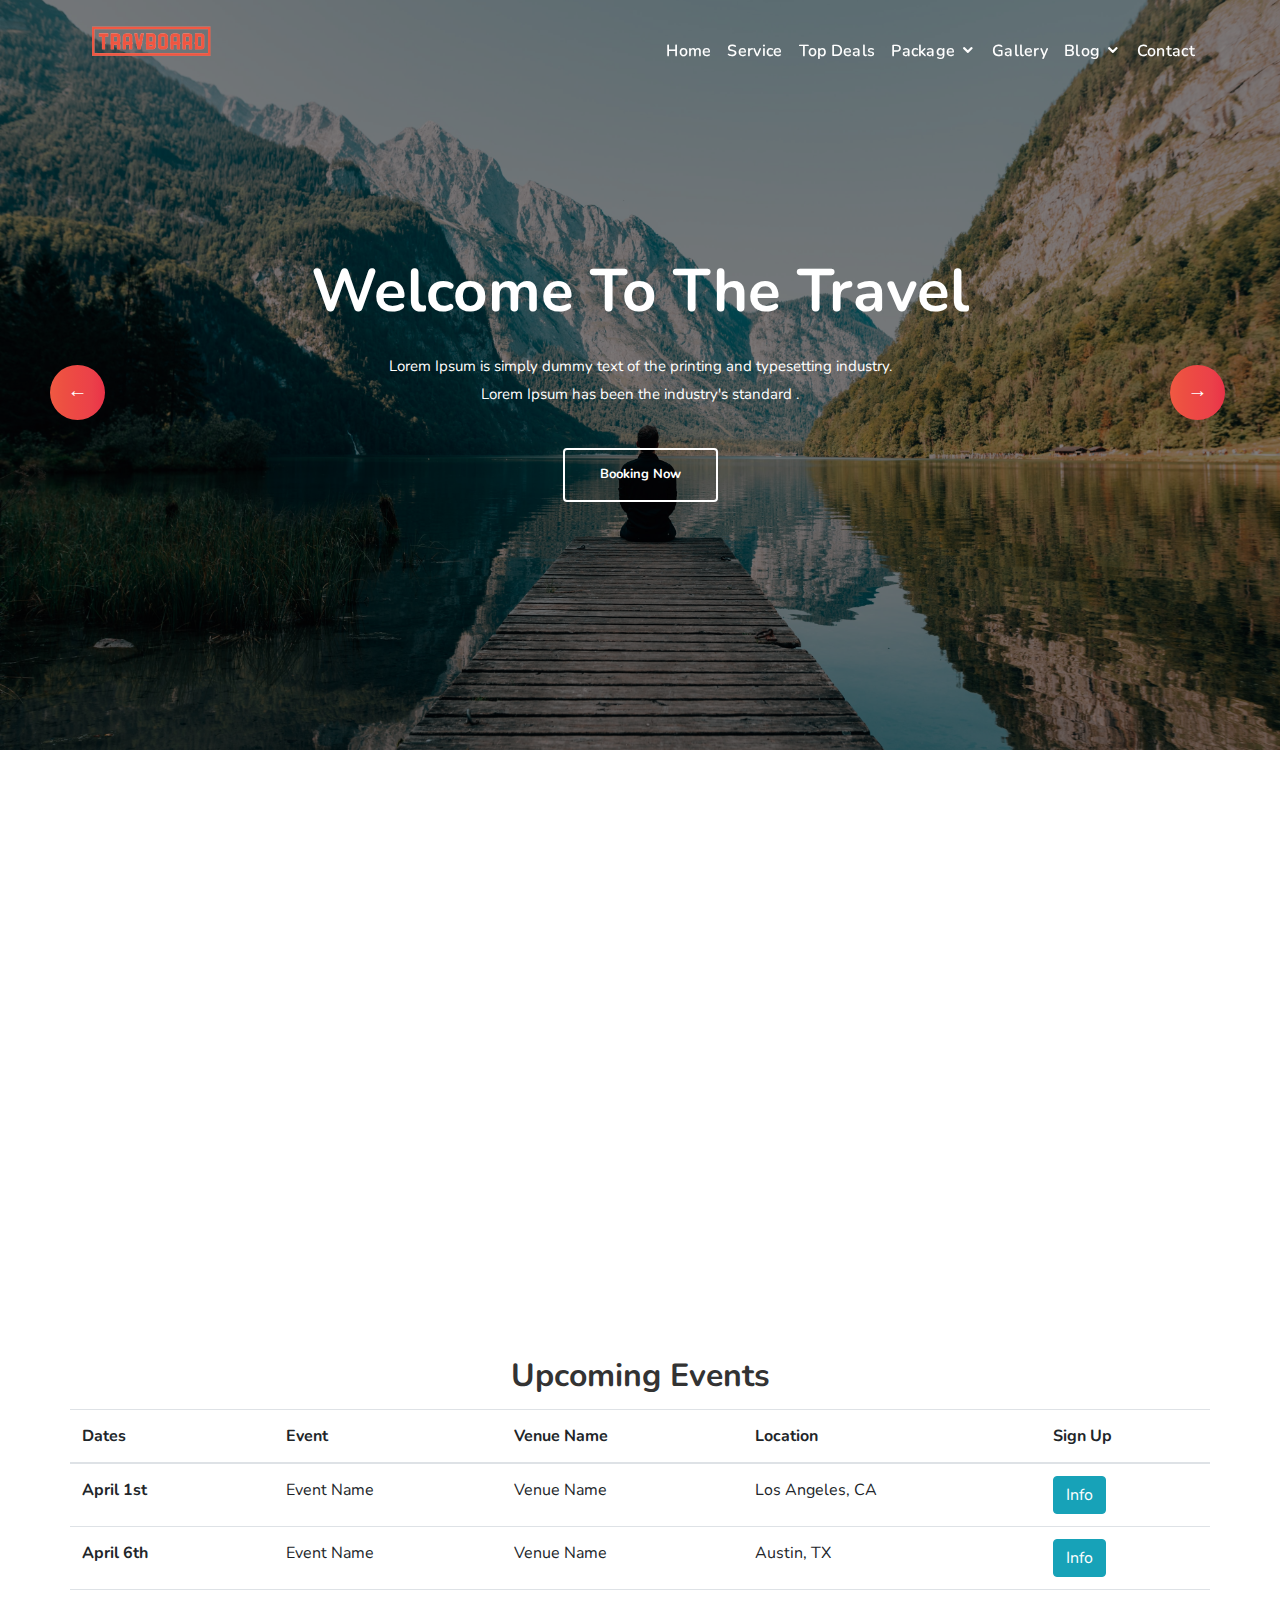
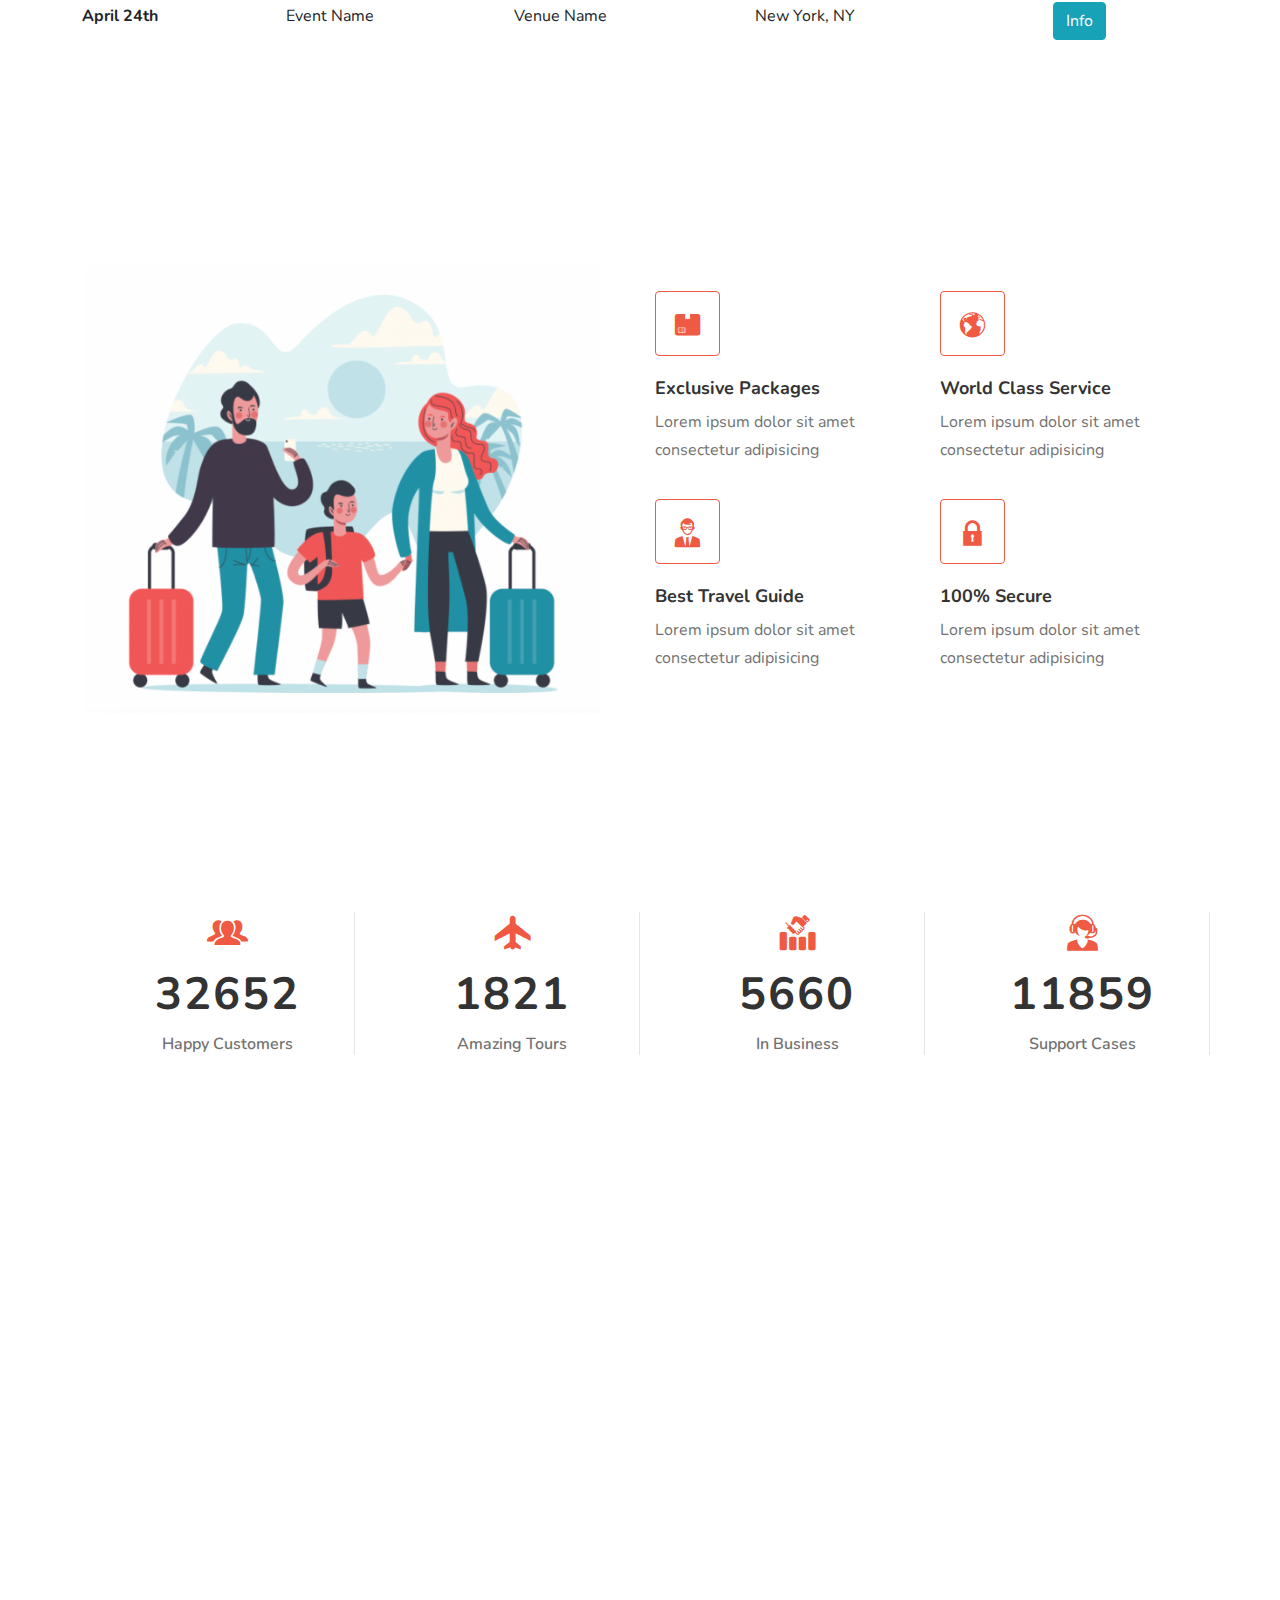
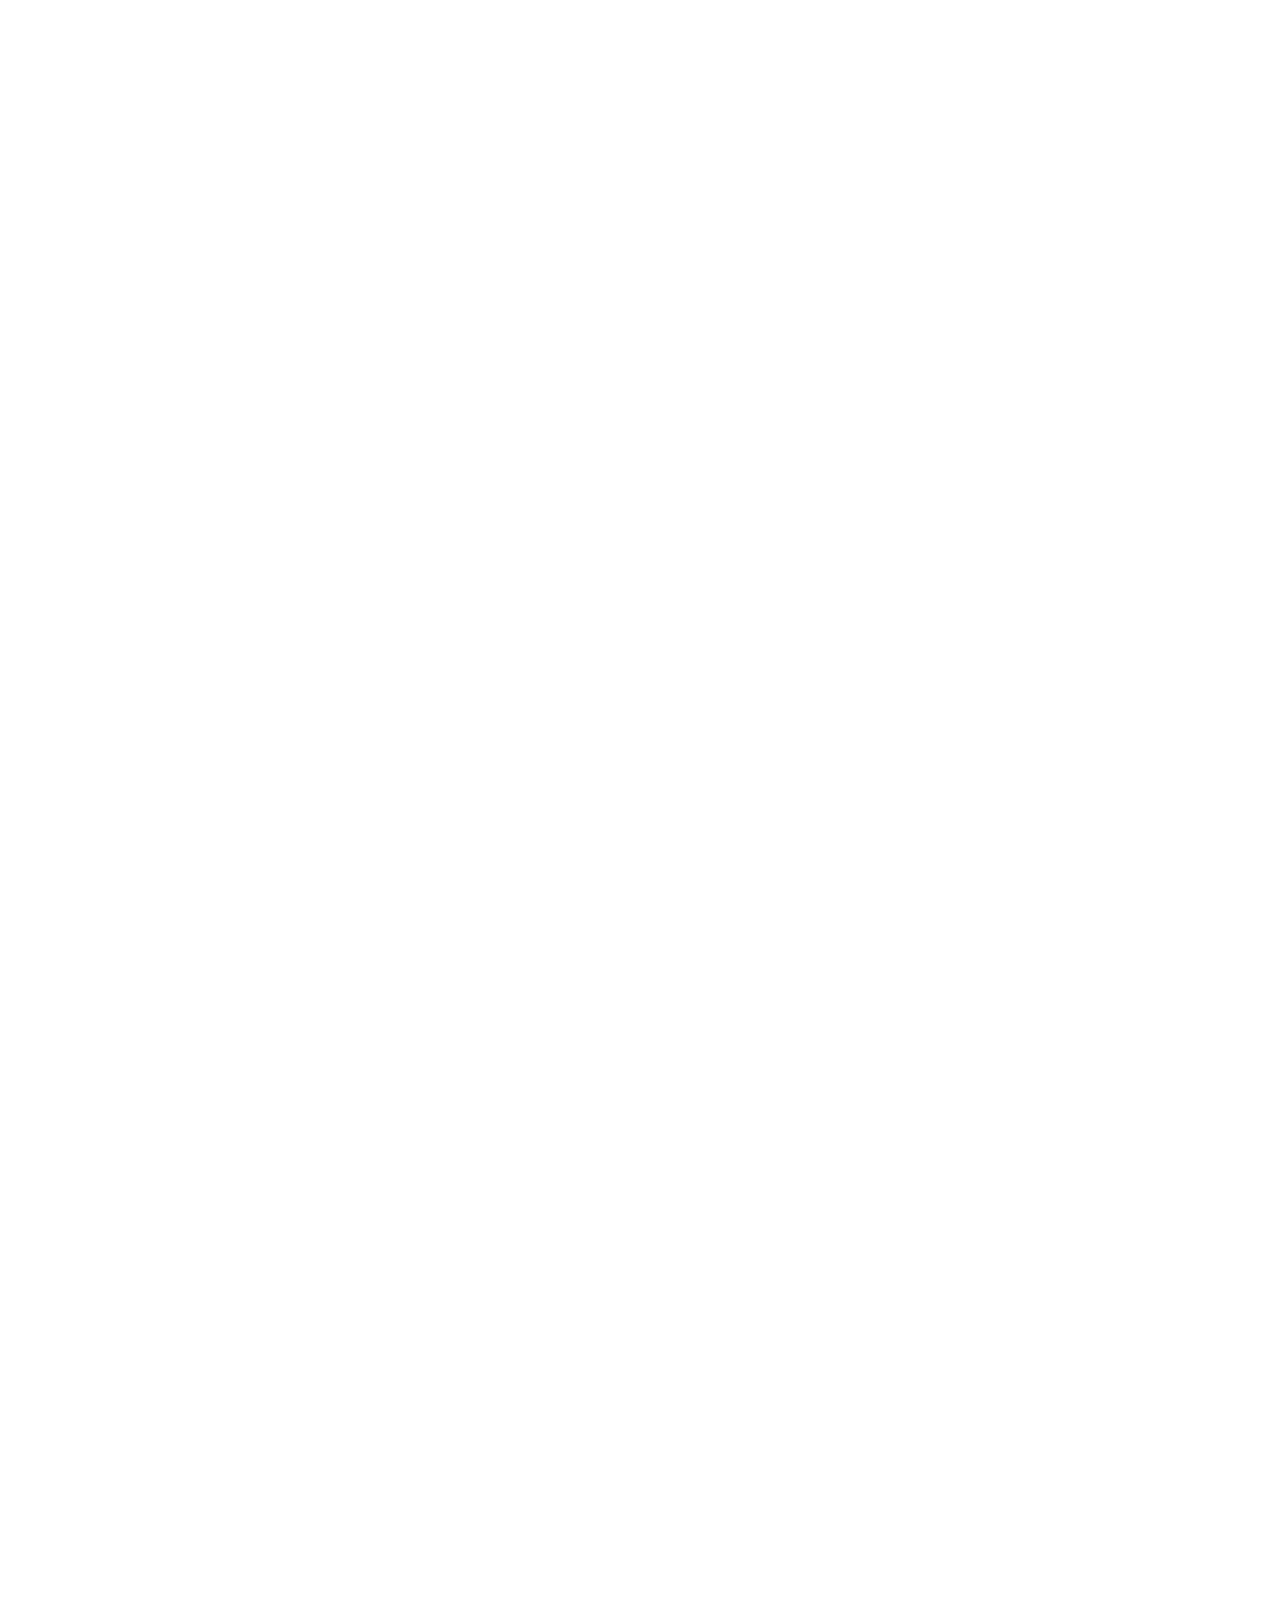
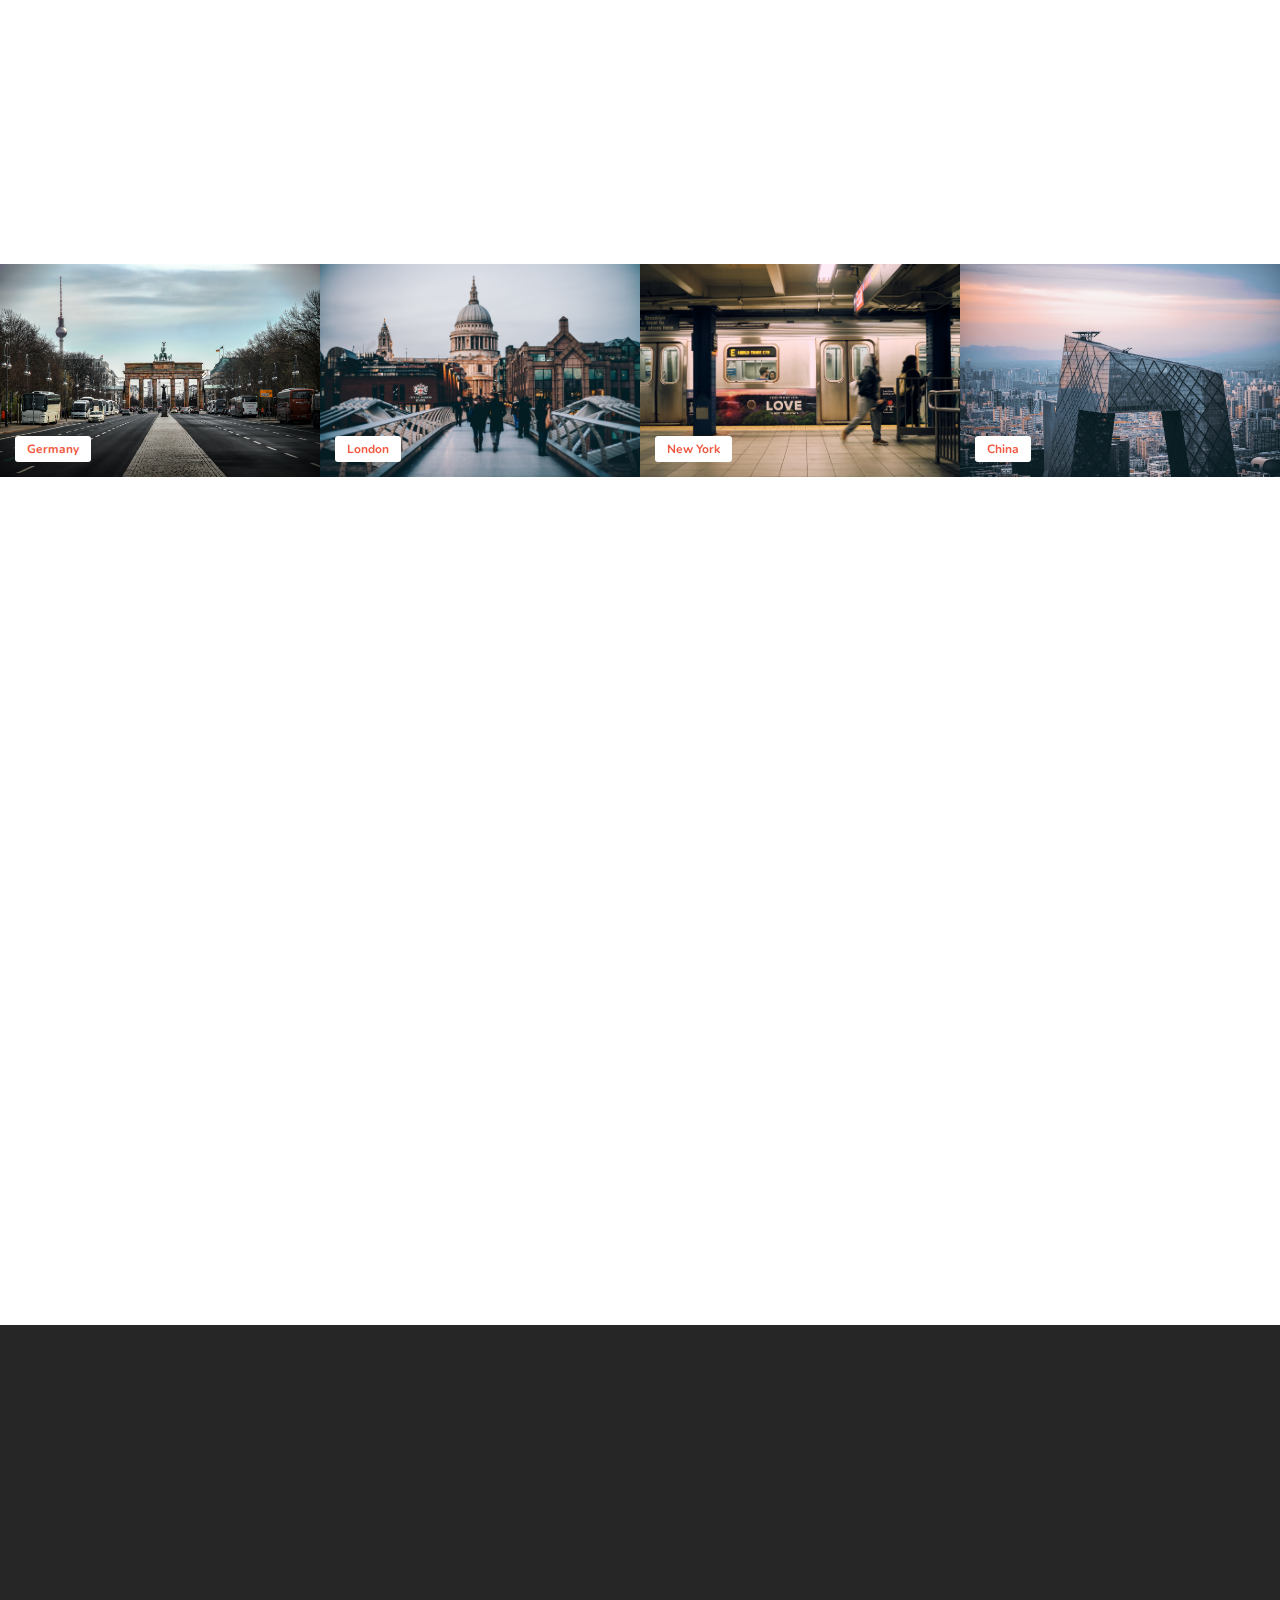
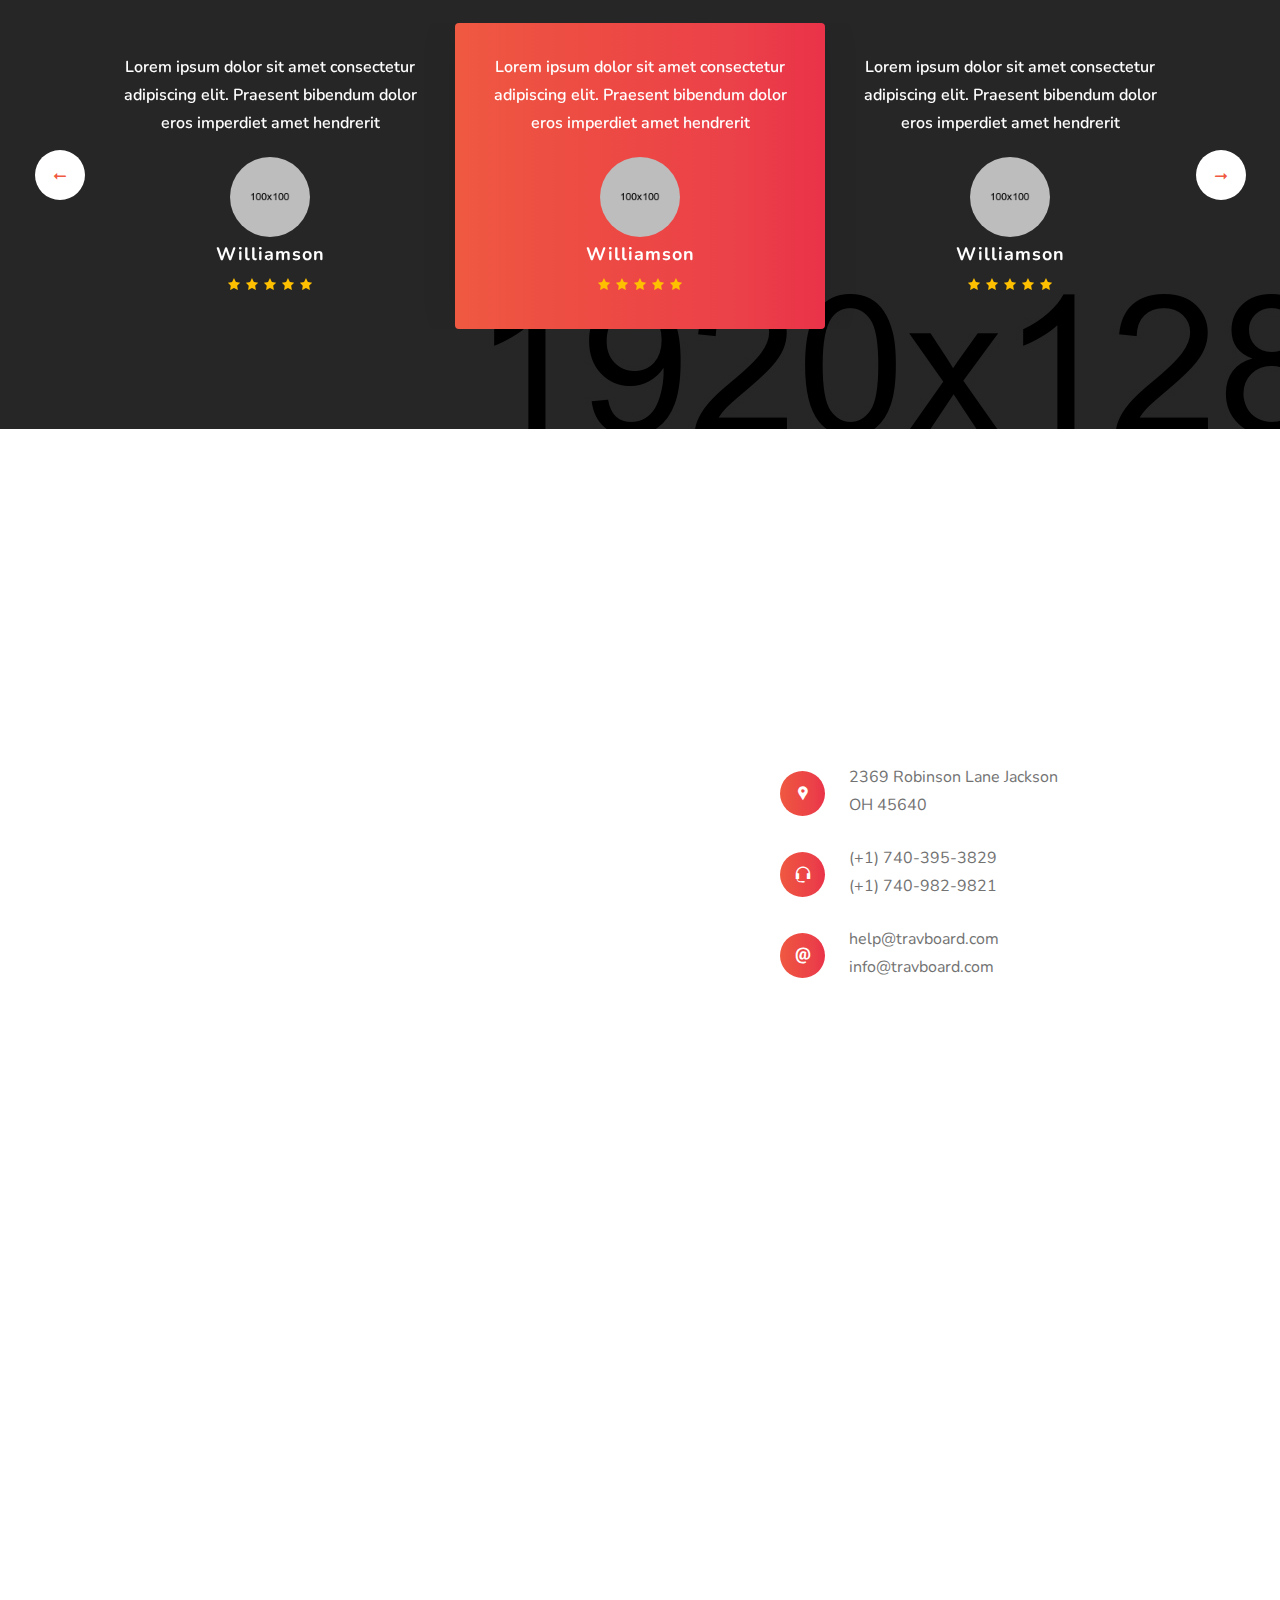
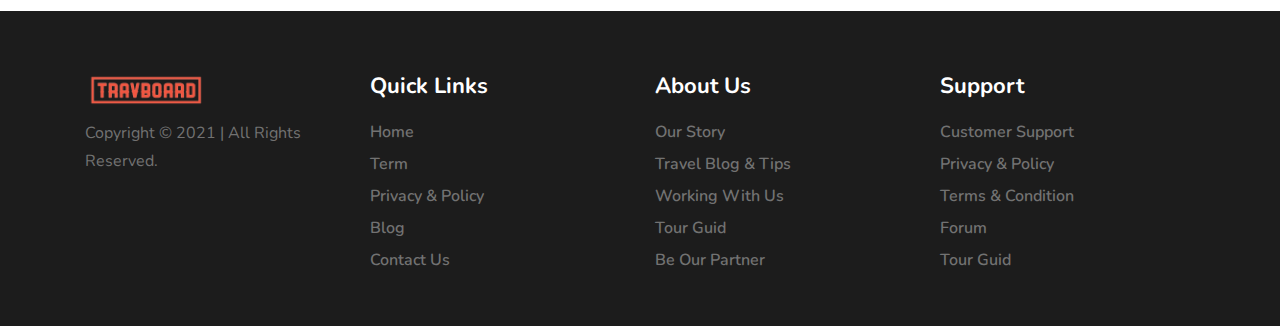
==== commit e725911e: "fixed ads" ====
--- a/index.html
+++ b/index.html
@@ -251,19 +251,21 @@
 				</table>
 			  </div>
 		</div>
-		<script type="text/javascript">
-			amzn_assoc_placement = "adunit0";
-			amzn_assoc_search_bar = "true";
-			amzn_assoc_tracking_id = "terrylu-20";
-			amzn_assoc_ad_mode = "manual";
-			amzn_assoc_ad_type = "smart";
-			amzn_assoc_marketplace = "amazon";
-			amzn_assoc_region = "US";
-			amzn_assoc_title = "My Amazon Picks";
-			amzn_assoc_linkid = "4a7ac24aa789f08ffa8295e1e85754ba";
-			amzn_assoc_asins = "B083CY237S,B085PVL8GB,B07SQZHH5F,B07FL9SQZW";
-			</script>
-		<script src="//z-na.amazon-adsystem.com/widgets/onejs?MarketPlace=US"></script>
+		<center>
+			<script type="text/javascript">
+				amzn_assoc_placement = "adunit0";
+				amzn_assoc_search_bar = "true";
+				amzn_assoc_tracking_id = "terrylu-20";
+				amzn_assoc_ad_mode = "manual";
+				amzn_assoc_ad_type = "smart";
+				amzn_assoc_marketplace = "amazon";
+				amzn_assoc_region = "US";
+				amzn_assoc_title = "My Amazon Picks";
+				amzn_assoc_linkid = "4a7ac24aa789f08ffa8295e1e85754ba";
+				amzn_assoc_asins = "B083CY237S,B085PVL8GB,B07SQZHH5F,B07FL9SQZW";
+				</script>
+			<script src="//z-na.amazon-adsystem.com/widgets/onejs?MarketPlace=US"></script>
+		</center>
 
 		<!-- START WHY CHOOSE US -->	
 		<section class="why_choose">			
@@ -324,7 +326,9 @@
 			</div><!-- END CONTAINER -->			
 		</section>
 		<!-- END WHY CHOOSE US -->
-		<iframe src="//rcm-na.amazon-adsystem.com/e/cm?o=1&p=13&l=ez&f=ifr&linkID=3ee604ee8e63de237c5a2cc3808692ff&t=terrylu-20&tracking_id=terrylu-20" width="468" height="60" scrolling="no" border="0" marginwidth="0" style="border:none;" frameborder="0"></iframe>
+		<center>
+			<iframe src="//rcm-na.amazon-adsystem.com/e/cm?o=1&p=48&l=ez&f=ifr&linkID=108a93368565ebbd56c279879ea62ed4&t=terrylu-20&tracking_id=terrylu-20" width="728" height="90" scrolling="no" border="0" marginwidth="0" style="border:none;" frameborder="0"></iframe>
+		</center>
 		<!-- START COUNTER -->
 		<section class="complete-project-area counter_feature section-padding">
 			<div class="container">
